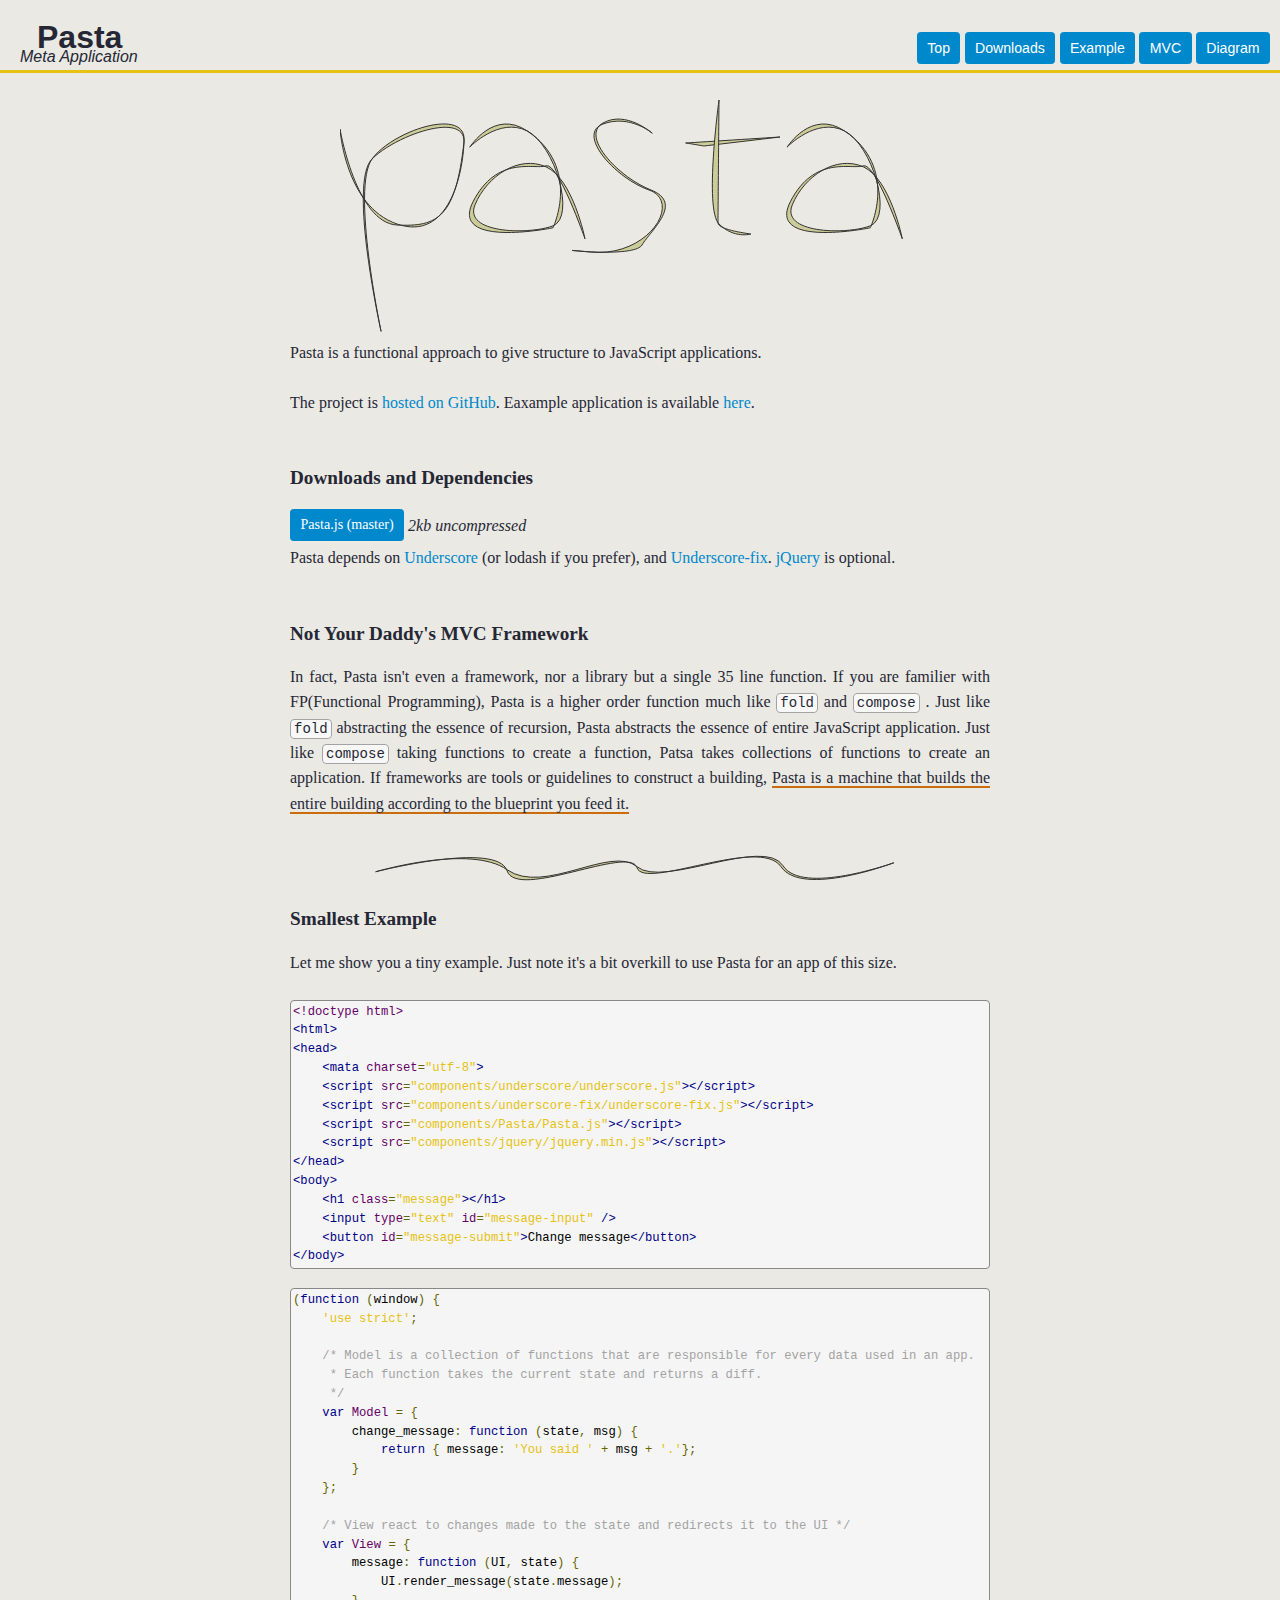
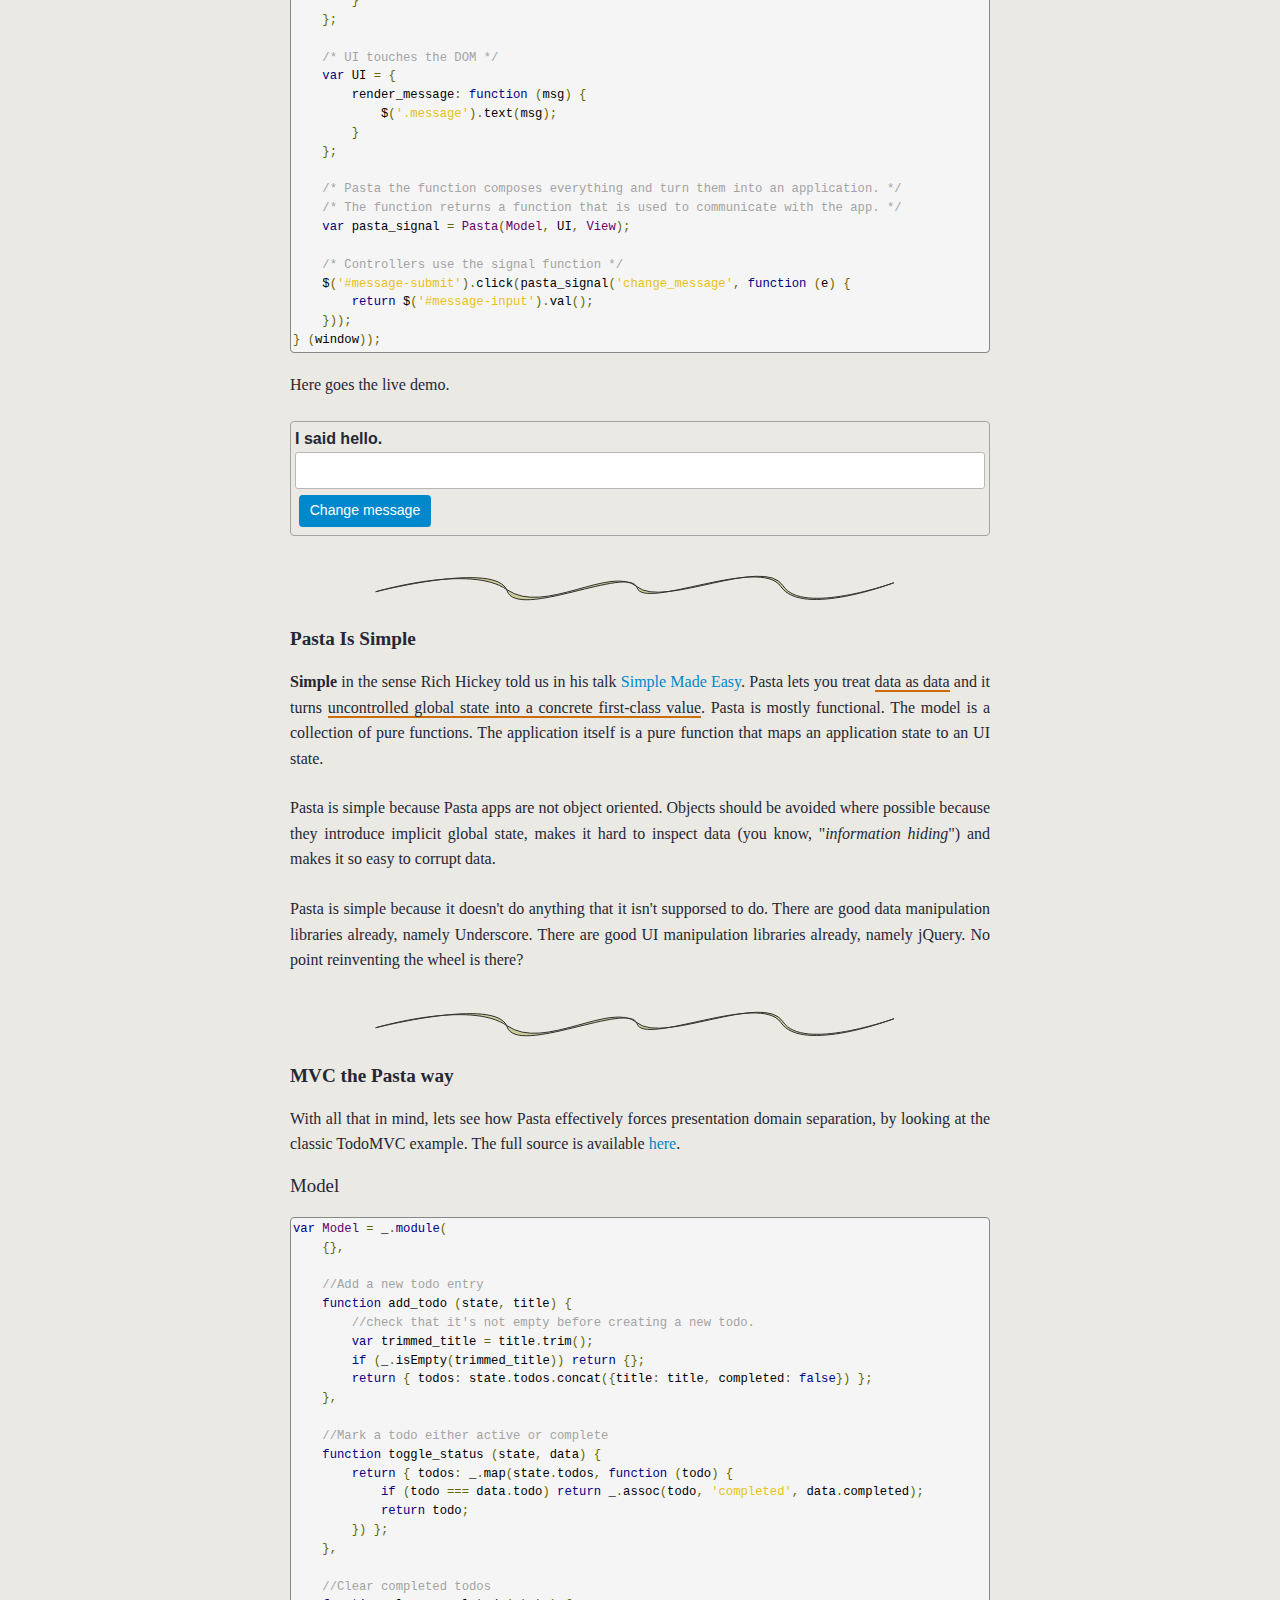
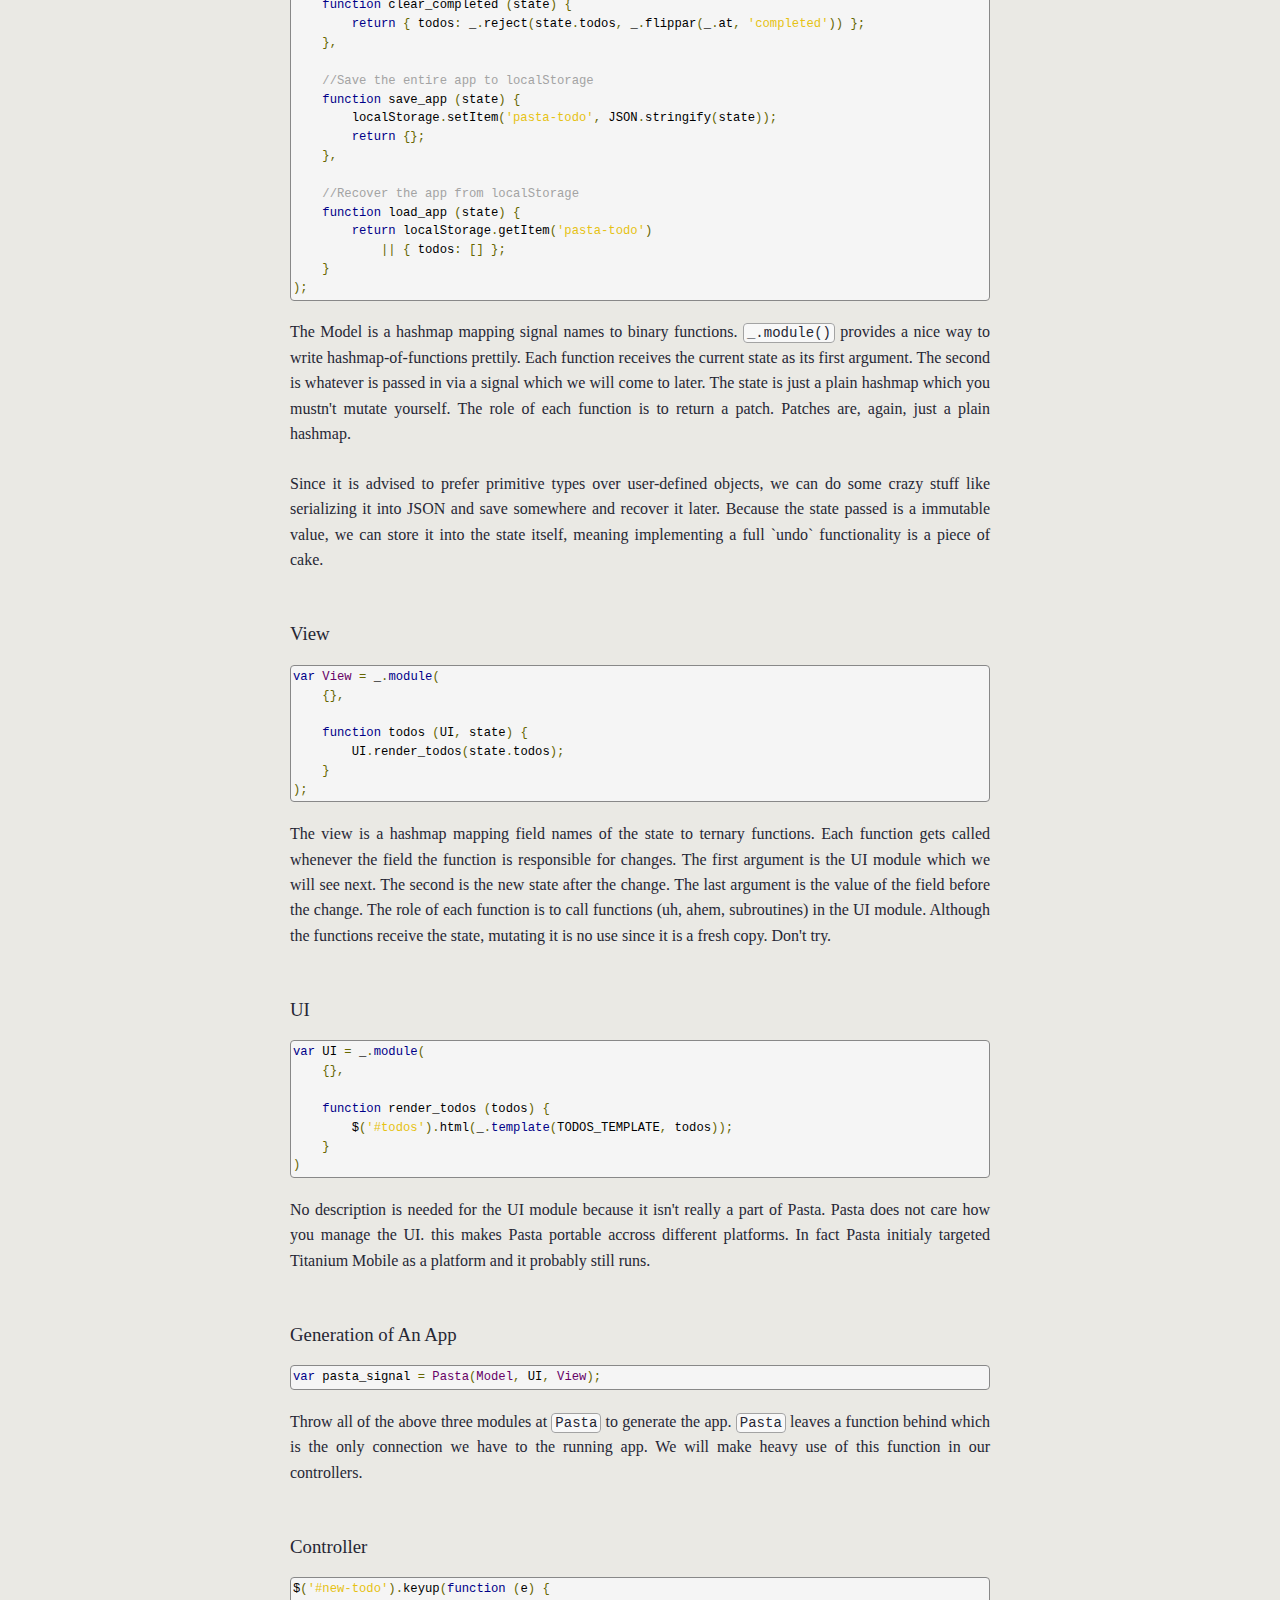
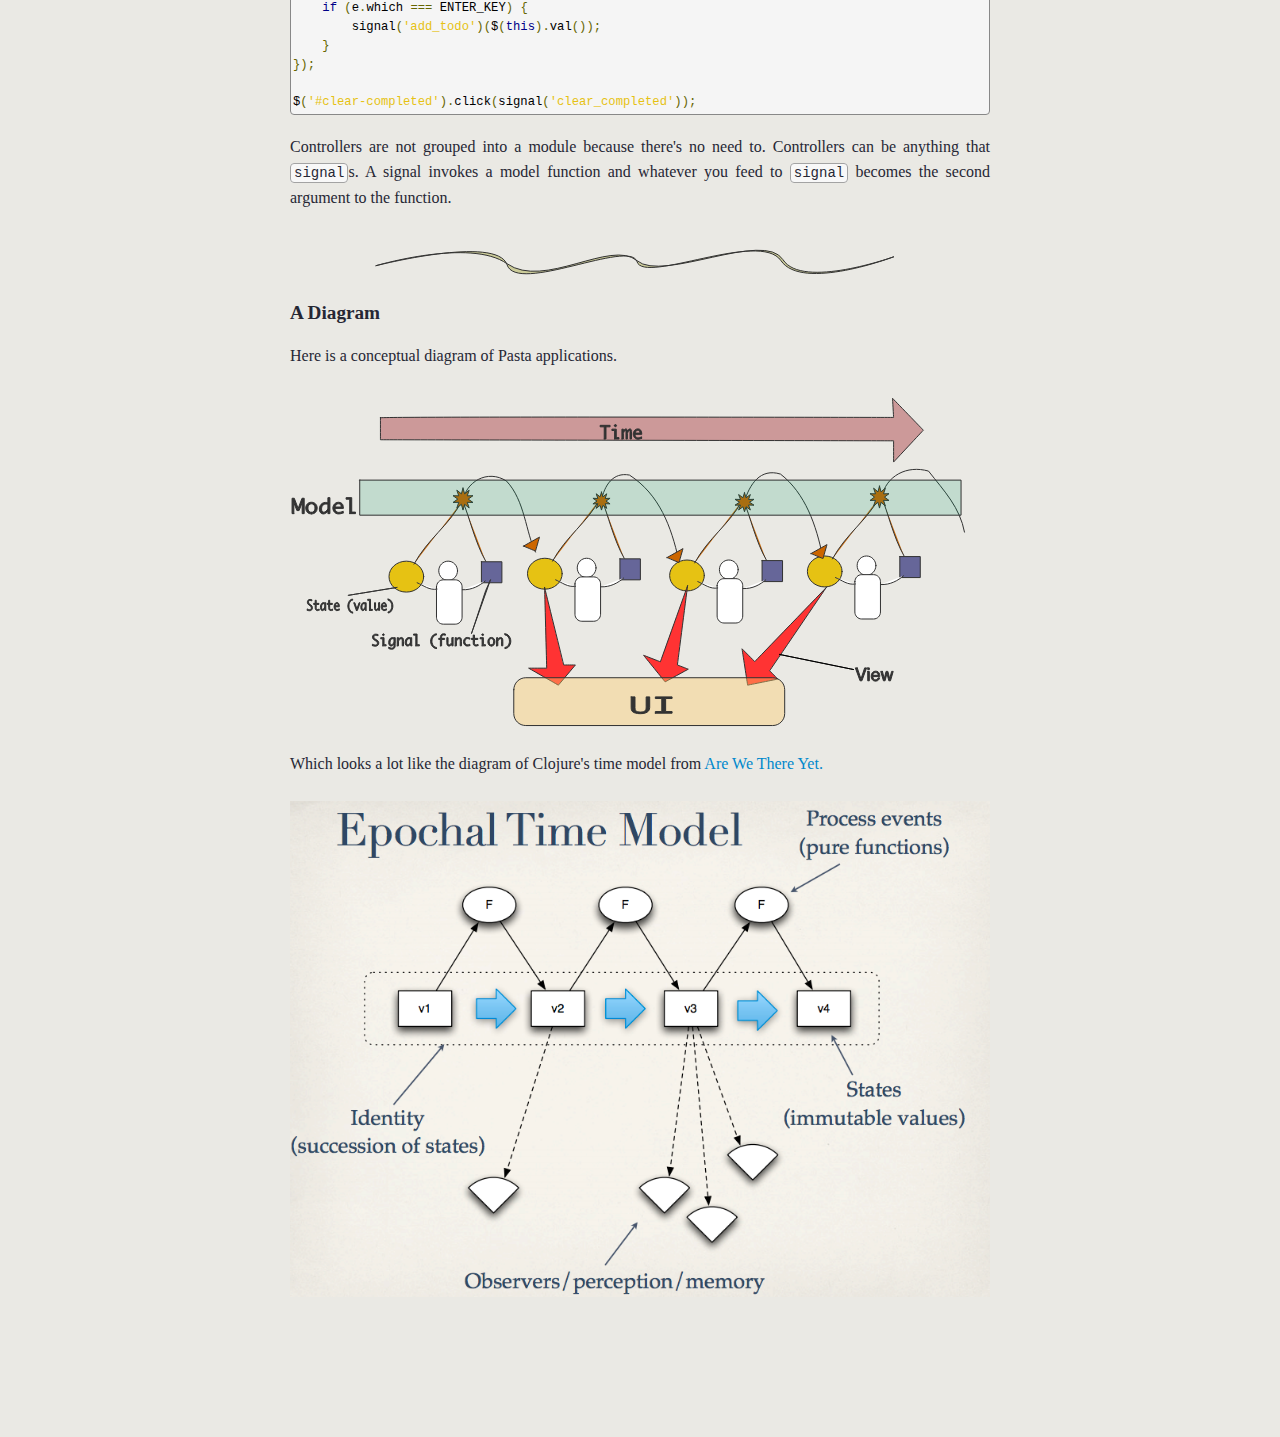
==== web/index.html @ 6f8d7f45 "link to Are We There Yet time model" ====
<!DOCTYPE html><html><head><meta charset="utf-8" /><title>Pasta</title><link href="components/kraken/kraken.css" rel="stylesheet" /><link href="components/google-code-prettify/prettify.css" rel="stylesheet" /><link href="css/style.css" rel="stylesheet" /><script src="components/jquery/jquery.min.js"></script><script src="components/google-code-prettify/prettify.js"></script><script src="components/underscore/underscore-min.js"></script><script src="components/underscore-fix/underscore-fix.js"></script><script src="components/Pasta/Pasta.js"></script></head><body onload="prettyPrint()"><header><h1>Pasta</h1><i>Meta Application</i><div id="menu"><a class="btn btn-blue page" href="#content">Top</a><a class="btn btn-blue page" href="#downloads">Downloads</a><a class="btn btn-blue page" href="#smallest-example">Example</a><a class="btn btn-blue page" href="#mvc">MVC</a><a class="btn btn-blue page" href="#diagram">Diagram</a></div></header><div id="content"><div><img class="center" src="images/logo.svg" /></div><section><p>Pasta is a functional approach to give structure to JavaScript applications.</p><p>The project is <a href="https://github.com/ympbyc/Pasta">hosted on GitHub</a>. Eaxample application is available <a href="http://ympbyc.github.io/Pasta/examples/todo-pasta/">here</a>.</p></section><section id="downloads"><h2>Downloads and Dependencies</h2><div><a class="btn btn-blue" href="https://raw.github.com/ympbyc/Pasta/master/Pasta.js">Pasta.js (master)</a><em> 2kb uncompressed</em><p>Pasta depends on <a href="http://underscorejs.org/">Underscore</a> (or lodash if you prefer), and <a href="https://github.com/ympbyc/underscore-fix">Underscore-fix</a>. <a href="http://jquery.com/">jQuery</a> is optional.</p></div></section><section id="not-your-daddy"><h2>Not Your Daddy's MVC Framework</h2><p>In fact, Pasta isn't even a framework, nor a library but a single 35 line function. If you are familier with FP(Functional Programming), Pasta is a higher order function much like <span class="code">fold</span> and <span class="code">compose</span> . Just like <span class="code">fold</span> abstracting the essence of recursion, Pasta abstracts the essence of entire JavaScript application. Just like <span class="code">compose</span> taking functions to create a function, Patsa takes collections of functions to create an application. If frameworks are tools or guidelines to construct a building, <span class="important">Pasta is a machine that builds the entire building according to the blueprint you feed it.</span></p></section><hr /><section id="smallest-example"><h2>Smallest Example</h2><p>Let me show you a tiny example. Just note it's a bit overkill to use Pasta for an app of this size.</p><pre class="prettyprint">
&lt;!doctype html&gt;
&lt;html&gt;
&lt;head&gt;
    &lt;mata charset=&quot;utf-8&quot;&gt;
    &lt;script src=&quot;components/underscore/underscore.js&quot;&gt;&lt;/script&gt;
    &lt;script src=&quot;components/underscore-fix/underscore-fix.js&quot;&gt;&lt;/script&gt;
    &lt;script src=&quot;components/Pasta/Pasta.js&quot;&gt;&lt;/script&gt;
    &lt;script src=&quot;components/jquery/jquery.min.js&quot;&gt;&lt;/script&gt;
&lt;/head&gt;
&lt;body&gt;
    &lt;h1 class=&quot;message&quot;&gt;&lt;/h1&gt;
    &lt;input type=&quot;text&quot; id=&quot;message-input&quot; /&gt;
    &lt;button id=&quot;message-submit&quot;&gt;Change message&lt;/button&gt;
&lt;/body&gt;
</pre><pre class="prettyprint" id="code-smallest">(function (window) {
    'use strict';

    /* Model is a collection of functions that are responsible for every data used in an app.
     * Each function takes the current state and returns a diff.
     */
    var Model = {
        change_message: function (state, msg) {
            return { message: 'You said ' + msg + '.'};
        }
    };

    /* View react to changes made to the state and redirects it to the UI */
    var View = {
        message: function (UI, state) {
            UI.render_message(state.message);
        }
    };

    /* UI touches the DOM */
    var UI = {
        render_message: function (msg) {
            $('.message').text(msg);
        }
    };

    /* Pasta the function composes everything and turn them into an application. */
    /* The function returns a function that is used to communicate with the app. */
    var pasta_signal = Pasta(Model, UI, View);

    /* Controllers use the signal function */
    $('#message-submit').click(pasta_signal('change_message', function (e) {
        return $('#message-input').val();
    }));
} (window));</pre><p>Here goes the live demo.</p><div class="demo" id="demo-smallest"><strong class="message">I said hello.</strong><input id="message-input" type="text" /><button class="btn btn-blue" id="message-submit">Change message</button><script>(function (window) {
    'use strict';

    /* Model is a collection of functions that are responsible for every data used in an app.
     * Each function takes the current state and returns a diff.
     */
    var Model = {
        change_message: function (state, msg) {
            return { message: 'You said ' + msg + '.'};
        }
    };

    /* View react to changes made to the state and redirects it to the UI */
    var View = {
        message: function (UI, state) {
            UI.render_message(state.message);
        }
    };

    /* UI touches the DOM */
    var UI = {
        render_message: function (msg) {
            $('.message').text(msg);
        }
    };

    /* Pasta the function composes everything and turn them into an application. */
    /* The function returns a function that is used to communicate with the app. */
    var pasta_signal = Pasta(Model, UI, View);

    /* Controllers use the signal function */
    $('#message-submit').click(pasta_signal('change_message', function (e) {
        return $('#message-input').val();
    }));
} (window));</script></div></section><hr /><section><h2>Pasta Is Simple</h2><p><strong>Simple</strong> in the sense Rich Hickey told us in his talk <a href="http://www.infoq.com/presentations/Simple-Made-Easy">Simple Made Easy</a>. Pasta lets you treat <span class="important">data as data</span> and it turns <span class="important">uncontrolled global state into a concrete first-class value</span>. Pasta is mostly functional. The model is a collection of pure functions. The application itself is a pure function that maps an application state to an UI state.</p><p>Pasta is simple because Pasta apps are not object oriented. Objects should be avoided where possible because they introduce implicit global state, makes it hard to inspect data (you know, "<i>information hiding</i>") and makes it so easy to corrupt data.</p><p>Pasta is simple because it doesn't do anything that it isn't supporsed to do. There are good data manipulation libraries already, namely Underscore. There are good UI manipulation libraries already, namely jQuery. No point reinventing the wheel is there?</p></section><hr /><section id="mvc"><h2>MVC the Pasta way</h2>With all that in mind, lets see how Pasta effectively forces presentation domain separation, by looking at the classic TodoMVC example. The full source is available <a href="https://github.com/ympbyc/Pasta/tree/master/examples/todo-pasta">here</a>.<section><h3>Model</h3><pre class="prettyprint">
var Model = _.module(
    {},

    //Add a new todo entry
    function add_todo (state, title) {
        //check that it's not empty before creating a new todo.
        var trimmed_title = title.trim();
        if (_.isEmpty(trimmed_title)) return {};
        return { todos: state.todos.concat({title: title, completed: false}) };
    },

    //Mark a todo either active or complete
    function toggle_status (state, data) {
        return { todos: _.map(state.todos, function (todo) {
            if (todo === data.todo) return _.assoc(todo, 'completed', data.completed);
            return todo;
        }) };
    },

    //Clear completed todos
    function clear_completed (state) {
        return { todos: _.reject(state.todos, _.flippar(_.at, 'completed')) };
    },

    //Save the entire app to localStorage
    function save_app (state) {
        localStorage.setItem('pasta-todo', JSON.stringify(state));
        return {};
    },

    //Recover the app from localStorage
    function load_app (state) {
        return localStorage.getItem('pasta-todo')
            || { todos: [] };
    }
);
</pre><p>The Model is a hashmap mapping signal names to binary functions. <span class="code">_.module()</span> provides a nice way to write hashmap-of-functions prettily. Each function receives the current state as its first argument. The second is whatever is passed in via a signal which we will come to later. The state is just a plain hashmap which you mustn't mutate yourself. The role of each function is to return a patch. Patches are, again, just a plain hashmap.</p><p>Since it is advised to prefer primitive types over user-defined objects, we can do some crazy stuff like serializing it into JSON and save somewhere and recover it later. Because the state passed is a immutable value, we can store it into the state itself, meaning implementing a full `undo` functionality is a piece of cake.</p></section><section><h3>View</h3><pre class="prettyprint">
var View = _.module(
    {},

    function todos (UI, state) {
        UI.render_todos(state.todos);
    }
);
</pre><p>The view is a hashmap mapping field names of the state to ternary functions. Each function gets called whenever the field the function is responsible for changes. The first argument is the UI module which we will see next. The second is the new state after the change. The last argument is the value of the field before the change. The role of each function is to call functions (uh, ahem, subroutines) in the UI module. Although the functions receive the state, mutating it is no use since it is a fresh copy. Don't try.</p></section><section><h3>UI</h3><pre class="prettyprint">
var UI = _.module(
    {},

    function render_todos (todos) {
        $('#todos').html(_.template(TODOS_TEMPLATE, todos));
    }
)
</pre><p>No description is needed for the UI module because it isn't really a part of Pasta. Pasta does not care how you manage the UI. this makes Pasta portable accross different platforms. In fact Pasta initialy targeted Titanium Mobile as a platform and it probably still runs.</p></section><section><h3>Generation of An App</h3><pre class="prettyprint">var pasta_signal = Pasta(Model, UI, View);</pre><p>Throw all of the above three modules at <span class="code">Pasta</span> to generate the app. <span class="code">Pasta</span> leaves a function behind which is the only connection we have to the running app. We will make heavy use of this function in our controllers.</p></section><section><h3>Controller</h3><pre class="prettyprint">
$('#new-todo').keyup(function (e) {
    if (e.which === ENTER_KEY) {
        signal('add_todo')($(this).val());
    }
});

$('#clear-completed').click(signal('clear_completed'));
</pre><p>Controllers are not grouped into a module because there's no need to. Controllers can be anything that <span class="code">signal</span>s. A signal invokes a model function and whatever you feed to <span class="code">signal</span> becomes the second argument to the function.</p></section></section><hr /><section id="diagram"><h2>A Diagram</h2><p>Here is a conceptual diagram of Pasta applications.</p><img src="images/pasta_diagram.svg" /><p>Which looks a lot like the diagram of Clojure's time model from <a href="http://www.infoq.com/presentations/Are-We-There-Yet-Rich-Hickey">Are We There Yet.</a></p><img src="images/arewethereyetTimeModel.png" /></section></div><script>
$('a.page').click(function (e) {
  e.preventDefault();
  $('html,body').animate({scrollTop: $($(this).attr('href')).offset().top - $('header').height()});
  return false;
});
</script></body></html><!--(ns web.index
  (require [hiccup.core :as h]
           [hiccup.util :as hu])
  (:gen-class))

(def code-smallest-html (hu/escape-html &quot;
&lt;!doctype html&gt;
&lt;html&gt;
&lt;head&gt;
    &lt;mata charset=\&quot;utf-8\&quot;&gt;
    &lt;script src=\&quot;components/underscore/underscore.js\&quot;&gt;&lt;/script&gt;
    &lt;script src=\&quot;components/underscore-fix/underscore-fix.js\&quot;&gt;&lt;/script&gt;
    &lt;script src=\&quot;components/Pasta/Pasta.js\&quot;&gt;&lt;/script&gt;
    &lt;script src=\&quot;components/jquery/jquery.min.js\&quot;&gt;&lt;/script&gt;
&lt;/head&gt;
&lt;body&gt;
    &lt;h1 class=\&quot;message\&quot;&gt;&lt;/h1&gt;
    &lt;input type=\&quot;text\&quot; id=\&quot;message-input\&quot; /&gt;
    &lt;button id=\&quot;message-submit\&quot;&gt;Change message&lt;/button&gt;
&lt;/body&gt;
&quot;))

(def code-smallest-js &quot;(function (window) {
    'use strict';

    /* Model is a collection of functions that are responsible for every data used in an app.
     * Each function takes the current state and returns a diff.
     */
    var Model = {
        change_message: function (state, msg) {
            return { message: 'You said ' + msg + '.'};
        }
    };

    /* View react to changes made to the state and redirects it to the UI */
    var View = {
        message: function (UI, state) {
            UI.render_message(state.message);
        }
    };

    /* UI touches the DOM */
    var UI = {
        render_message: function (msg) {
            $('.message').text(msg);
        }
    };

    /* Pasta the function composes everything and turn them into an application. */
    /* The function returns a function that is used to communicate with the app. */
    var pasta_signal = Pasta(Model, UI, View);

    /* Controllers use the signal function */
    $('#message-submit').click(pasta_signal('change_message', function (e) {
        return $('#message-input').val();
    }));
} (window));&quot;)

(def demo-smallest
  [:div#demo-smallest.demo
   [:strong.message &quot;I said hello.&quot;]
   [:input#message-input {:type &quot;text&quot;}]
   [:button#message-submit.btn.btn-blue &quot;Change message&quot;]
   [:script code-smallest-js]])

(def code-model-js &quot;
var Model = _.module(
    {},

    //Add a new todo entry
    function add_todo (state, title) {
        //check that it's not empty before creating a new todo.
        var trimmed_title = title.trim();
        if (_.isEmpty(trimmed_title)) return {};
        return { todos: state.todos.concat({title: title, completed: false}) };
    },

    //Mark a todo either active or complete
    function toggle_status (state, data) {
        return { todos: _.map(state.todos, function (todo) {
            if (todo === data.todo) return _.assoc(todo, 'completed', data.completed);
            return todo;
        }) };
    },

    //Clear completed todos
    function clear_completed (state) {
        return { todos: _.reject(state.todos, _.flippar(_.at, 'completed')) };
    },

    //Save the entire app to localStorage
    function save_app (state) {
        localStorage.setItem('pasta-todo', JSON.stringify(state));
        return {};
    },

    //Recover the app from localStorage
    function load_app (state) {
        return localStorage.getItem('pasta-todo')
            || { todos: [] };
    }
);
&quot;)

(def code-view-js &quot;
var View = _.module(
    {},

    function todos (UI, state) {
        UI.render_todos(state.todos);
    }
);
&quot;)

(def code-ui-js &quot;
var UI = _.module(
    {},

    function render_todos (todos) {
        $('#todos').html(_.template(TODOS_TEMPLATE, todos));
    }
)
&quot;)

(def code-controller-js &quot;
$('#new-todo').keyup(function (e) {
    if (e.which === ENTER_KEY) {
        signal('add_todo')($(this).val());
    }
});

$('#clear-completed').click(signal('clear_completed'));
&quot;)

(def diagram &quot;
                         &lt;span class=\&quot;yellow\&quot;&gt;--------&gt;&lt;/span&gt;
 User &lt;span class=\&quot;orange\&quot;&gt;&lt;--&gt;&lt;/span&gt; UI &lt;span class=\&quot;orange\&quot;&gt;--&gt;&lt;/span&gt; Signal &lt;span class=\&quot;orange\&quot;&gt;--------&gt;&lt;/span&gt; Model
           &lt;span class=\&quot;orange\&quot;&gt;^&lt;/span&gt;                       &lt;span class=\&quot;yellow\&quot;&gt;/&lt;/span&gt; &lt;span class=\&quot;orange\&quot;&gt;|&lt;/span&gt;
           &lt;span class=\&quot;orange\&quot;&gt;|&lt;/span&gt;                      &lt;span class=\&quot;yellow\&quot;&gt;/&lt;/span&gt;  &lt;span class=\&quot;orange\&quot;&gt;|&lt;/span&gt;
           &lt;span class=\&quot;orange\&quot;&gt;|&lt;/span&gt;   &lt;span class=\&quot;yellow\&quot;&gt;-----&lt;/span&gt;  State &lt;span class=\&quot;yellow\&quot;&gt;&lt;-----&lt;/span&gt;   &lt;span class=\&quot;orange\&quot;&gt;|&lt;/span&gt;
           &lt;span class=\&quot;orange\&quot;&gt;|&lt;/span&gt;  &lt;span class=\&quot;yellow\&quot;&gt;/&lt;/span&gt;                      &lt;span class=\&quot;orange\&quot;&gt;|&lt;/span&gt;
           &lt;span class=\&quot;orange\&quot;&gt;|&lt;/span&gt; &lt;span class=\&quot;yellow\&quot;&gt;v&lt;/span&gt;                       &lt;span class=\&quot;orange\&quot;&gt;|&lt;/span&gt;
          View &lt;span class=\&quot;orange\&quot;&gt;&lt;----------------------&lt;/span&gt;


Flow of control: &lt;span class=\&quot;orange\&quot;&gt;---------&gt;&lt;/span&gt;
Flow of data:    &lt;span class=\&quot;yellow\&quot;&gt;---------&gt;&lt;/span&gt;
&quot;)

(def diagram-2 &quot;
  User &lt;span class=\&quot;orange\&quot;&gt;&lt;--&gt;&lt;/span&gt; UI &lt;span class=\&quot;orange\&quot;&gt;--&gt;&lt;/span&gt; Controller
   &lt;span class=\&quot;orange\&quot;&gt;^^&lt;/span&gt;       &lt;span class=\&quot;orange\&quot;&gt;^&lt;/span&gt;          &lt;span class=\&quot;yellow\&quot;&gt;|&lt;/span&gt;&lt;span class=\&quot;orange\&quot;&gt;|&lt;/span&gt;        G
   &lt;span class=\&quot;orange\&quot;&gt;||&lt;/span&gt;       &lt;span class=\&quot;orange\&quot;&gt;|&lt;/span&gt;   &lt;span class=\&quot;yellow\&quot;&gt;&lt;----- v&lt;/span&gt;&lt;span class=\&quot;orange\&quot;&gt;v&lt;/span&gt;        l
   &lt;span class=\&quot;orange\&quot;&gt;||&lt;/span&gt;      View &lt;span class=\&quot;orange\&quot;&gt;&lt;-----&lt;/span&gt; Model     o S
   &lt;span class=\&quot;orange\&quot;&gt;||&lt;/span&gt;                            b t
   &lt;span class=\&quot;orange\&quot;&gt;|------&gt;&lt;/span&gt; UI &lt;span class=\&quot;orange\&quot;&gt;--&gt;&lt;/span&gt; Controller    a a
   &lt;span class=\&quot;orange\&quot;&gt;|&lt;/span&gt;        &lt;span class=\&quot;orange\&quot;&gt;^&lt;/span&gt;           &lt;span class=\&quot;yellow\&quot;&gt;|&lt;/span&gt;&lt;span class=\&quot;orange\&quot;&gt;|&lt;/span&gt;       l t
   &lt;span class=\&quot;orange\&quot;&gt;|&lt;/span&gt;        &lt;span class=\&quot;orange\&quot;&gt;|&lt;/span&gt;   &lt;span class=\&quot;yellow\&quot;&gt;&lt;-----  v&lt;/span&gt;&lt;span class=\&quot;orange\&quot;&gt;v&lt;/span&gt;         e
   &lt;span class=\&quot;orange\&quot;&gt;|&lt;/span&gt;       View &lt;span class=\&quot;orange\&quot;&gt;&lt;-----&lt;/span&gt; Model
   &lt;span class=\&quot;orange\&quot;&gt;|&lt;/span&gt;
  &lt;span class=\&quot;orange\&quot;&gt;...&lt;/span&gt;

Flow of control: &lt;span class=\&quot;orange\&quot;&gt;---------&gt;&lt;/span&gt;
Flow of data:    &lt;span class=\&quot;yellow\&quot;&gt;---------&gt;&lt;/span&gt;
&quot;)


(def menu
  [:div#menu
   [:a.btn.btn-blue.page {:href &quot;#content&quot;} &quot;Top&quot;]
   [:a.btn.btn-blue.page {:href &quot;#downloads&quot;} &quot;Downloads&quot;]
   [:a.btn.btn-blue.page {:href &quot;#smallest-example&quot;} &quot;Example&quot;]
   [:a.btn.btn-blue.page {:href &quot;#mvc&quot;} &quot;MVC&quot;]
   [:a.btn.btn-blue.page {:href &quot;#diagram&quot;} &quot;Diagram&quot;]])

(defn html-head []
  [:head
   [:meta {:charset &quot;utf-8&quot;}]
   [:title &quot;Pasta&quot;]
   [:link {:rel  &quot;stylesheet&quot;
           :href &quot;components/kraken/kraken.css&quot;}]
   [:link {:rel &quot;stylesheet&quot;
           :href &quot;components/google-code-prettify/prettify.css&quot;}]
   [:link {:rel  &quot;stylesheet&quot;
           :href &quot;css/style.css&quot;}]
   [:script {:src &quot;components/jquery/jquery.min.js&quot;}]
   [:script {:src &quot;components/google-code-prettify/prettify.js&quot;}]
   [:script {:src &quot;components/underscore/underscore-min.js&quot;}]
   [:script {:src &quot;components/underscore-fix/underscore-fix.js&quot;}]
   [:script {:src &quot;components/Pasta/Pasta.js&quot;}]])

(defn html-body []
  [:body {:onload &quot;prettyPrint()&quot;}
   [:header
    [:h1 &quot;Pasta&quot;]
    [:i &quot;Meta Application&quot;]
    menu]
   [:div#content
    [:div
     [:img.center {:src &quot;images/logo.svg&quot;}]]
    [:section
     [:p &quot;Pasta is a functional approach to give structure to JavaScript applications.&quot;]
     [:p &quot;The project is &quot; [:a {:href &quot;https://github.com/ympbyc/Pasta&quot;} &quot;hosted on GitHub&quot;] &quot;. Eaxample application is available &quot; [:a {:href &quot;http://ympbyc.github.io/Pasta/examples/todo-pasta/&quot;} &quot;here&quot;] &quot;.&quot;]]
    [:section#downloads
     [:h2 &quot;Downloads and Dependencies&quot;]
     [:div
      [:a.btn.btn-blue {:href &quot;https://raw.github.com/ympbyc/Pasta/master/Pasta.js&quot;} &quot;Pasta.js (master)&quot;] [:em &quot; 2kb uncompressed&quot;]
      [:p &quot;Pasta depends on &quot; [:a {:href &quot;http://underscorejs.org/&quot;} &quot;Underscore&quot;] &quot; (or lodash if you prefer), and &quot; [:a {:href &quot;https://github.com/ympbyc/underscore-fix&quot;} &quot;Underscore-fix&quot;] &quot;. &quot; [:a {:href &quot;http://jquery.com/&quot;} &quot;jQuery&quot;] &quot; is optional.&quot;]]]
    [:section#not-your-daddy
     [:h2 &quot;Not Your Daddy's MVC Framework&quot;]
     [:p &quot;In fact, Pasta isn't even a framework, nor a library but a single 35 line function. If you are familier with FP(Functional Programming), Pasta is a higher order function much like &quot; [:span.code &quot;fold&quot;] &quot; and &quot; [:span.code &quot;compose&quot;] &quot; . Just like &quot; [:span.code &quot;fold&quot;] &quot; abstracting the essence of recursion, Pasta abstracts the essence of entire JavaScript application. Just like &quot; [:span.code &quot;compose&quot;] &quot; taking functions to create a function, Patsa takes collections of functions to create an application. If frameworks are tools or guidelines to construct a building, &quot; [:span.important &quot;Pasta is a machine that builds the entire building according to the blueprint you feed it.&quot;]]]
    [:hr]
    [:section#smallest-example
     [:h2 &quot;Smallest Example&quot;]
     [:p &quot;Let me show you a tiny example. Just note it's a bit overkill to use Pasta for an app of this size.&quot;]
     [:pre.prettyprint
      code-smallest-html]
     [:pre#code-smallest.prettyprint
      code-smallest-js]
     [:p &quot;Here goes the live demo.&quot;]
     demo-smallest]
    [:hr]
    [:section
     [:h2 &quot;Pasta Is Simple&quot;]
     [:p [:strong &quot;Simple&quot;] &quot; in the sense Rich Hickey told us in his talk &quot; [:a {:href &quot;http://www.infoq.com/presentations/Simple-Made-Easy&quot;} &quot;Simple Made Easy&quot;] &quot;. Pasta lets you treat &quot; [:span.important &quot;data as data&quot;] &quot; and it turns &quot; [:span.important &quot;uncontrolled global state into a concrete first-class value&quot;] &quot;. Pasta is mostly functional. The model is a collection of pure functions. The application itself is a pure function that maps an application state to an UI state.&quot;]
     [:p &quot;Pasta is simple because Pasta apps are not object oriented. Objects should be avoided where possible because they introduce implicit global state, makes it hard to inspect data (you know, \&quot;&quot; [:i &quot;information hiding&quot;] &quot;\&quot;) and makes it so easy to corrupt data.&quot;]
     [:p &quot;Pasta is simple because it doesn't do anything that it isn't supporsed to do. There are good data manipulation libraries already, namely Underscore. There are good UI manipulation libraries already, namely jQuery. No point reinventing the wheel is there?&quot;]]
    [:hr]
    [:section#mvc
     [:h2 &quot;MVC the Pasta way&quot;]
     &quot;With all that in mind, lets see how Pasta effectively forces presentation domain separation, by looking at the classic TodoMVC example. The full source is available &quot; [:a {:href &quot;https://github.com/ympbyc/Pasta/tree/master/examples/todo-pasta&quot;} &quot;here&quot;] &quot;.&quot;
     [:section
      [:h3 &quot;Model&quot;]
      [:pre.prettyprint code-model-js]
      [:p &quot;The Model is a hashmap mapping signal names to binary functions. &quot; [:span.code &quot;_.module()&quot;] &quot; provides a nice way to write hashmap-of-functions prettily. Each function receives the current state as its first argument. The second is whatever is passed in via a signal which we will come to later. The state is just a plain hashmap which you mustn't mutate yourself. The role of each function is to return a patch. Patches are, again, just a plain hashmap.&quot;]
      [:p &quot;Since it is advised to prefer primitive types over user-defined objects, we can do some crazy stuff like serializing it into JSON and save somewhere and recover it later. Because the state passed is a immutable value, we can store it into the state itself, meaning implementing a full `undo` functionality is a piece of cake.&quot;]]
     [:section
      [:h3 &quot;View&quot;]
      [:pre.prettyprint code-view-js]
      [:p &quot;The view is a hashmap mapping field names of the state to ternary functions. Each function gets called whenever the field the function is responsible for changes. The first argument is the UI module which we will see next. The second is the new state after the change. The last argument is the value of the field before the change. The role of each function is to call functions (uh, ahem, subroutines) in the UI module. Although the functions receive the state, mutating it is no use since it is a fresh copy. Don't try.&quot;]]
     [:section
      [:h3 &quot;UI&quot;]
      [:pre.prettyprint code-ui-js]
      [:p &quot;No description is needed for the UI module because it isn't really a part of Pasta. Pasta does not care how you manage the UI. this makes Pasta portable accross different platforms. In fact Pasta initialy targeted Titanium Mobile as a platform and it probably still runs.&quot;]]
     [:section
      [:h3 &quot;Generation of An App&quot;]
      [:pre.prettyprint &quot;var pasta_signal = Pasta(Model, UI, View);&quot;]
      [:p &quot;Throw all of the above three modules at &quot; [:span.code &quot;Pasta&quot;] &quot; to generate the app. &quot; [:span.code &quot;Pasta&quot;] &quot; leaves a function behind which is the only connection we have to the running app. We will make heavy use of this function in our controllers.&quot;]]
     [:section
      [:h3 &quot;Controller&quot;]
      [:pre.prettyprint code-controller-js]
      [:p &quot;Controllers are not grouped into a module because there's no need to. Controllers can be anything that &quot; [:span.code &quot;signal&quot;] &quot;s. A signal invokes a model function and whatever you feed to &quot; [:span.code &quot;signal&quot;] &quot; becomes the second argument to the function.&quot;]]]
    [:hr]
    [:section#diagram
     [:h2 &quot;A Diagram&quot;]
     [:p &quot;Here is a conceptual diagram of Pasta applications.&quot;]
     [:img {:src &quot;images/pasta_diagram.svg&quot;}]
     [:p &quot;Which looks a lot like the diagram of Clojure's time model from &quot; [:a {:href &quot;http://www.infoq.com/presentations/Are-We-There-Yet-Rich-Hickey&quot;} &quot;Are We There Yet.&quot;]]
     [:img {:src &quot;images/arewethereyetTimeModel.png&quot;}]]]
   [:script &quot;
$('a.page').click(function (e) {
  e.preventDefault();
  $('html,body').animate({scrollTop: $($(this).attr('href')).offset().top - $('header').height()});
  return false;
});
&quot;]])

(defn main-html []
  (h/html
   [:html
    (html-head)
    (html-body)]))
-->
---- web/components/kraken/kraken.css ----
/*

    KRAKEN.CSS
    A lightweight front-end boilerplate by Chris Ferdinandi.
    http://gomakethings.com


    Licensed under WTFPL.
    http://www.wtfpl.net/


    COLORS
    Blue: #0088cc
    Dark Blue: #005580
    Dark Gray: #272727
    Meta Gray: #808080
    Lite Gray: #e5e5e5


    FONT STACKS
    Serif: Georgia, Times, serif
    Sans-Serif: "Helvetica Neue", Arial, sans-serif
    Add your own here...


    TYPOGRAPHIC SCALE
    4px, 5px, 8px, 10px, 11px, 14px, 15px, 17px (base), 20px, 23px, 26px, 30px, 34px, 51px, 68px, 85px, 102px
    

*/

/*  CSS RESET */
/*  Meyer's CSS Reset, Normalized.css, and custom code */

/*  Mobile Screen Resizing */
@-webkit-viewport { width: device-width; zoom: 1.0; }
   @-moz-viewport { width: device-width; zoom: 1.0; }
    @-ms-viewport { width: device-width; zoom: 1.0; }
     @-o-viewport { width: device-width; zoom: 1.0; }
        @viewport { width: device-width; zoom: 1.0; }

/*  Remove browser defaults */
html, body, div, span, applet, object, iframe, 
h1, h2, h3, h4, h5, h6, p, blockquote, pre, 
a, abbr, acronym, address, big, cite, code, 
del, dfn, em, img, ins, kbd, q, s, samp, 
small, strike, strong, sub, sup, tt, var, 
b, u, i, center, 
dl, dt, dd, ol, ul, li, 
button, fieldset, form, label, legend, 
table, caption, tbody, tfoot, thead, tr, th, td, 
article, aside, canvas, details, embed, 
figure, figcaption, footer, header, hgroup, 
menu, nav, output, ruby, section, summary, 
time, mark, audio, video { 
    margin: 0; 
    padding: 0; 
    border: 0; 
    font-family: "Helvetica Neue", Arial, sans-serif;
    font-size: 100%; 
    font: inherit; 
    vertical-align: baseline; 
}

/*  Set display type for HTML5 semantic elements */
article, aside, details, figcaption, figure, 
footer, header, hgroup, menu, nav, section { 
    display: block; 
}

/*  Force scrollbar display to prevent jumping on pages. 
 *  Fix text resize bug on mobile devices. */
html { 
    overflow-y: scroll; 
    -webkit-text-size-adjust: 100%; 
        -ms-text-size-adjust: 100%; 
} 

/*  Display audio, canvas, and video elements as inline block elements. */
audio, canvas, video { 
    display: inline-block; 
    *display: inline; 
    *zoom: 1; 
}

/*  Prevent modern browsers from displaying audio without controls. */
audio:not([controls]) { 
    display: none; 
}

/*  Prevent img and video elements from spilling 
 *  outside of the page on smaller screens. */
img, video { 
    max-width: 100%; 
    height: auto; 
}

/*  Prevent iframe, object, and embed elements from 
 *  spilling outside of the page on smaller screens. */
iframe, object, embed {
    max-width: 100%; 
}

/*  Prevents IE from making scaled images look like crap */
img { 
    -ms-interpolation-mode: bicubic; 
}

/*  Address outline inconsistency between Chrome and other browsers. */
a:focus,
button:focus { 
    outline: thin dotted;
    outline: .294117647em auto -webkit-focus-ring-color; 
    outline-offset: -.142857143em; 
}

/*  Improve readability when focused and also mouse hovered in all browsers. */
a:hover, a:active { 
    outline: 0; 
}





/*  THE GRID */
/*  Structure and layout */

/*  Mobile-first. Single-column layout by default
 *  Container sets the maximum page width. Adjust as needed. */
.container { 
    max-width: 80em;
    width: 88%;
    margin-left: auto; 
    margin-right: auto;
}


/*  Still mostly single-column.
 *  Grid-third, grid-half, and grid-img 
 *  provide sub-gridding on smaller screens.  */
@media (min-width: 30em) {

	.row {
        margin-left: -1.515151515152%;
        margin-right: -1.515151515152%;
	}

    [class^="grid-"], 
    [class*=" grid-"] {
        float: left;
        width:96.969696969697%;
        margin-left: 1.515151515152%;
        margin-right: 1.515151515152%;
    }

    .grid-third {
        width: 30.30303030303%;
    }

    .grid-half,
    .grid-img {
        width: 46.969696969697%;
    }

    .grid-two-thirds {
        width: 63.636363636364%;
    }

    /*  Reverses order of grid for content choreography */
    .grid-flip {
        float: right;
    }

}


/*  6-column grid  */
@media (min-width: 40em) {

    .grid-1 {
        width: 13.636363636364%;
    }

    .grid-2,
    .grid-third,
    .grid-img {
        width: 30.30303030303%;
    }

    .grid-3,
    .grid-half { 
        width: 46.969696969697%;
    }

    .grid-4,
    .grid-two-thirds { 
        width: 63.636363636364%;
    }

    .grid-5 { 
        width: 80.30303030303%;
    }

    .grid-6,
    .grid-full { 
        width: 96.969696969697%;
    }


    /*  Offets let you shift grid elements to the right 
     *  but stay aligned to the grid. */
    .offset-1 {
        margin-left: 18.181818181818%;
    }

    .offset-2 {
        margin-left: 34.848484848485%;
    }

    .offset-3 {
        margin-left: 51.515151515152%;
    }

    .offset-4 {
        margin-left: 68.181818181818%;
    }

    .offset-5 {
        margin-left: 84.848484848485%;
    }

}


/*  Additional gridding for grid-img on bigger screens.
 *  Adjust as needed. */
@media (min-width: 60em) {
    .grid-img {
        width: 13.636363636364%;
    }
}





/*  TYPOGRAPHY */
/*  Sets font styles for entire site. */

body { 
    font-family: "Helvetica Neue", Arial, sans-serif;
    font-size: 106.25%; 
    line-height: 1.470588235; 
    color: #272727; 
    background: #ffffff;
}

p { 
    margin-bottom: 1.529411765em; 
}

@media (min-width: 40em) {
    body {
        line-height: 1.588235294;
    }
}


/*  Sizes 
 *  For smaller and larger text */

.text-small { 
    font-size: .882352941em; 
    line-height: 1.533333333; 
}

.text-tall { 
    font-size: 1.166666667em; 
    line-height: 1.4;
}

@media (min-width: 40em) {
    .text-tall {
        font-size: 1.352941176em;
    }
}


/*  Colors 
 *  For alternate text colors */

.text-muted { 
    color: #808080; 
}


/*  Links 
 *  Hyperlink styling */

a { 
    color: #0088cc;
    text-decoration: none;
}

a:hover { 
    color: #005580; 
    text-decoration: underline; 
}

a img { 
    border: none; 
    background: none; 
} 

/*  Prevents border/background on linked image hover.
 *  Adds slight opacity. */
a:hover img { 
    border: none; 
    background: none; 
    opacity:0.8; 
    filter:alpha(opacity=80); 
}


/*  Lists 
 *  Styling for lists */

ul, ol { 
    margin-bottom: 1.529411765em; 
    margin-left: 2em;
}

ul ul, ul ol, ol ol, ol ul { 
    margin-bottom: 0; 
}

ul { 
    list-style: disc; 
}

ol { 
    list-style: decimal; 
}

/*  Removes list styling.
 *  For semantic reasons, should only 
 *  be used on unordered lists. */
.list-unstyled { 
    margin-left: 0; 
    list-style: none; 
}


/*  Headings
 *  h1 through h6 styling
 *  Heading class lets you use one heading type for semantics
 *  but style it as another heading type. */

h1, h2, h3, h4, h5, h6 { 
    line-height: 1.2; 
    font-weight: normal;
    margin-bottom: 1em; 
    padding-top: 1em;
}

h1, .h1 { 
    font-size: 1.529411765em; 
    padding-top: .5em;
}

h2, .h2 { 
    font-size: 1.352941176em; 
}

h3, .h3 { 
    font-size: 1.176470588em; 
}

h4, h5, h6,
.h4, .h5, .h6 { 
    font-size: .882352941em; 
    font-style: italic; 
}

h4, .h4 { 
    text-transform: uppercase; 
}

@media (min-width: 40em) {
    h1, .h1 {
        font-size: 1.764705882em;
    }
}


/*  Lines, Quotes and Emphasis */

/*  Lines */
hr { 
    margin: 2em auto; 
    border: 0; 
    border-top: .071428571em solid #e5e5e5; 
    border-bottom: .071428571em solid #ffffff; 
}

/*  Bold */
strong { 
    font-weight: bold; 
}

/*  Italics */
em { 
    font-style: italic; 
}

/*  Subscript & Superscript */
sub, sup { 
    position: relative; 
    font-size: 85%; 
    font-weight: bold;
    line-height: 0; 
    vertical-align: baseline; 
    margin-left: .3em;
}

sup { 
    top: -0.5em; 
}

sub { 
    bottom: -0.25em; 
}

/*  Highlighting colors */
::selection { 
    color: #ffffff; 
    background: #0088cc; 
}

::-moz-selection { 
    color: #ffffff; 
    background: #0088cc; 
}

/*  Blockquotes */
blockquote { 
    border-left: .235294118em solid #e5e5e5; 
    margin-bottom:1.529411765em; 
    padding-left: 1.529411765em;
    padding-right: 1.529411765em;
}

blockquote, q {
	quotes: none;
}

blockquote:before, blockquote:after, 
q:before, q:after { 
    content: ''; 
    content: none; 
}





/*  CODE */
/*  Styling for code and preformatted text */

code, pre { 
    font-family: Menlo, Monaco, "Courier New", monospace; 
    font-size: .764705882em;
    border-radius: .176470588em;
}

code { 
    color: #d14;
    background-color: #f7f7f9;
    padding: .235294118em;
    border: .085em solid #e1e1e8;
}

pre { 
    display: block; 
    margin-bottom: 1.529411765em;
    line-height: 1.538461538em;
    background-color: #f5f5f5;
    padding: .5em;
    border: .085em solid #ccc; 
    border-radius: .235294118em; 
    white-space: pre; 
    white-space: pre-wrap; 
    word-break: break-all; 
}

pre code { 
    padding: 0; 
    color: inherit; 
    background-color: transparent; 
    border: 0; 
}





/*  BUTTONS */
/*  Styling for CSS3 buttons */

.btn {
    display: inline-block;
    font-size: .882352941em;
    padding: .4em .666666667em;
    line-height: 1.333333333;
    font-weight: normal;
    background-color: #808080;
    border: .071428571em solid #808080;
    border-radius: .235294118em;
    margin-left: .3em;
    margin-bottom: .3em;
}

.btn, 
.btn:hover, 
a .btn:hover {
    color: #ffffff;
}

.btn:hover, 
a .btn:hover {
    background-color: #595959;
    border-color: #595959;
    text-decoration: none;
}

.btn-blue {
    background-color: #0088cc;
    border-color: #0088cc;
}

.btn-blue:hover, 
a .btn-blue:hover {
    background-color: #005580;
    border-color: #005580; 
}

.btn:active {
    -webkit-box-shadow: inset 0 .142857143em .235294118em rgba(0, 0, 0, 0.15), 0 .071428571em .142857143em rgba(0, 0, 0, 0.05);
            box-shadow: inset 0 .142857143em .235294118em rgba(0, 0, 0, 0.15), 0 .071428571em .142857143em rgba(0, 0, 0, 0.05);
    outline: 0; 
}

.btn-large {
    padding: .588235294em .882352941em;
    font-size: 1em;
    line-height: normal;
    border-radius: .294117647em;
}

.btn-block,
input[type="submit"].btn-block,
input[type="reset"].btn-block,
input[type="button"].btn-block {
    display: block;
    width: 100%;
    margin-left: 0;
    padding-right: 0;
    padding-left: 0;
    -webkit-box-sizing: border-box;
       -moz-box-sizing: border-box;
            box-sizing: border-box; 
}

.btn-block + .btn-block {
    margin-top: .333333333em; 
}

button, .btn {
    cursor: pointer;
    text-align: center;
    vertical-align: middle;
    -webkit-appearance: none; 
}

.btn:first-child, input.btn {
    margin-left: 0; 
}





/*  FORMS */
/*  Styling for form elements */

form, fieldset { 
    margin-bottom: 1.529411765em;
}

legend, label { 
    display: block;
    font-weight: normal;
    padding: 0; 
    margin-bottom: .294117647em; 
}

input, textarea, select {
    display: block;
    width: 100%;
    font: inherit;
    line-height: 1.470588235;
    color: #555555;
    vertical-align: middle; 
    margin-bottom: 1.176470588em; 
    padding: .294117647em; 
    border: .071428571em solid #b8b8b8; 
    border-radius: .176470588em;
    -webkit-box-sizing: border-box;
       -moz-box-sizing: border-box;
            box-sizing: border-box;
}

form button, form .btn {
    margin-bottom: 1.176470588em;
}

textarea { 
    height: 12em; 
}

input[type="image"], 
input[type="checkbox"], 
input[type="radio"] {
    display: inline-block;
    width: auto; 
    height: auto; 
    padding: 0; 
    margin-bottom: .294117647em; 
    cursor: pointer; 
}

input:focus, 
textarea:focus { 
    border-color: rgba(82, 168, 236, 0.8); 
    -webkit-box-shadow: inset 0 .071428571em .071428571em rgba(0, 0, 0, 0.075), 0 0 .470588235em rgba(82, 168, 236, 0.6);
            box-shadow: inset 0 .071428571em .071428571em rgba(0, 0, 0, 0.075), 0 0 .470588235em rgba(82, 168, 236, 0.6);
    outline: 0; 
    outline: thin dotted \9; 
}

input[type="file"]:focus, 
input[type="checkbox"]:focus, 
select:focus { 
    outline: thin dotted; 
    outline: .294117647em auto -webkit-focus-ring-color; 
    outline-offset: -.117647059em; 
}


/*  Inline Inputs */
.input-inline {
    display: inline;
    width: auto;
}


/*  Condensed Inputs */
.input-condensed {
    line-height: 1;
    padding: .117647059em;
}


@media (min-width: 40em) {
    input, textarea, select {
        line-height: 1.588235294;
    }
}





/*  ICONS */
/*  A placeholder for icon fonts.
 *  Learn more at http://gomakethings.com/icon-fonts/ */

/*  @font-face code. Change font names and URLs as need.
 *  Commented Out.
@font-face { 
    font-family: 'icomoon'; 
    src: url('fonts/icomoon.eot'); 
    src: url('fonts/icomoon.eot?#iefix') format('embedded-opentype'), 
         url('fonts/icomoon.woff') format('woff'), 
         url('fonts/icomoon.ttf') format('truetype'), 
         url('fonts/icomoon.svg#IcoMoon') format('svg'); 
    font-weight: normal; 
    font-style: normal; 
}

[class^="icon-"]:before, 
[class*=" icon-"]:before { 
    font-family: 'icomoon'; 
    font-style: normal; 
    speak: none; 
    font-weight: normal; 
    -webkit-font-smoothing: antialiased; 
    font-smoothing: antialiased; 
    text-rendering: optimizeLegibility; 
}
*/





/*  ADD-ONS PLACEHOLDER */
/*  A placeholder for add-on styling.
 *  Expand the functionality of Kraken.
 *  http://cferdinandi.github.io/kraken/addons.html */





/*  ALIGNMENT, SPACING & VISIBILITY */

/*  Text alignment */

.text-center { 
    text-align: center; 
}

.text-right { 
    text-align: right; 
}

.text-left { 
    text-align: left; 
}


/*  Floats */

.float-left {
    float: left;
}

.float-center {
    float: none;
    margin-left: auto;
    margin-right: auto;
}

.float-right {
    float: right;
}


/*  Spacing */

.no-space { 
    margin: 0; 
    padding: 0; 
}

.no-space-bottom { 
    margin-bottom: 0; 
    padding-bottom: 0; 
}

.no-space-top { 
    margin-top: 0; 
    padding-top: 0; 
}

.space-bottom { 
    margin-bottom: 2em; 
}

.space-bottom-small { 
    margin-bottom: .470588235em; 
    padding-bottom: 0; 
}

.space-top { 
    padding-top: .82352941234em; 
}


/*  Screen Reader Text */

.screen-reader { 
    position: absolute; 
    top: -9999em; 
    left:-9999em; 
}


/*  Clearfix */

.group:before, .group:after, 
.container:before, .container:after, 
.row:before, .row:after { 
    display: table; 
    content: ""; 
    *zoom: 1; 
}

.group:after, 
.container:after, 
.row:after { 
    clear: both; 
}





/*  PRINT STYLES */
/*  Styling for printed content. 
 *  Adapted from HTML5BP.
 *  http://html5boilerplate.com/ */

@media print {

    /*  Universal selector.
     *  Reset all content to transparent background,
     *  black color, and remove box and text shadows. */
    * {
        background: transparent !important;
        color: #000 !important;
        box-shadow: none !important;
        text-shadow: none !important;
    }

    /*  Specifies page margin */
    @page {
        margin: 0.5cm;
    }

    /*  Underline all links */
    a, a:visited {
        text-decoration: underline;
    }

    /*  Show URL after links */
    a[href]:after {
        content: " (" attr(href) ")";
    }

    /*  Don't show URL for internal links */
    a[href^="#"]:after {
        content: "";
    }

    /*  Specifies the minimum number of lines to print at the top and bottom of a page. */
    p, h1, h2, h3 {
        orphans: 3;
        widows: 3;
    }

    /*  Avoid inserting a page break after headers */
    h1, h2, h3 {
        page-break-after: avoid;
    }

    /*  Change border color on blockquotes and preformatted text.
     *  Avoid page breaks inside the content */
    pre, blockquote {
        border-color: #999;
        page-break-inside: avoid;
    }

    /*  Displayed as a table header row group */
    thead {
        display: table-header-group;
    }

    /*  Avoid inserting a page break inside table rows and images */
    tr, img {
        page-break-inside: avoid;
    }
    
}
---- web/components/google-code-prettify/prettify.css ----
.pln{color:#000}@media screen{.str{color:#080}.kwd{color:#008}.com{color:#800}.typ{color:#606}.lit{color:#066}.pun,.opn,.clo{color:#660}.tag{color:#008}.atn{color:#606}.atv{color:#080}.dec,.var{color:#606}.fun{color:red}}@media print,projection{.str{color:#060}.kwd{color:#006;font-weight:bold}.com{color:#600;font-style:italic}.typ{color:#404;font-weight:bold}.lit{color:#044}.pun,.opn,.clo{color:#440}.tag{color:#006;font-weight:bold}.atn{color:#404}.atv{color:#060}}pre.prettyprint{padding:2px;border:1px solid #888}ol.linenums{margin-top:0;margin-bottom:0}li.L0,li.L1,li.L2,li.L3,li.L5,li.L6,li.L7,li.L8{list-style-type:none}li.L1,li.L3,li.L5,li.L7,li.L9{background:#eee}
---- web/css/style.css ----
body {
    background-color: #eae9e4;
    font-size: 16px;
    color: #262734;
}

header h1{
    margin: 2px 2px -12px 17px;
    font-weight: bold;
    font-size: 2em;
}

header {
    position: fixed;
    top: 0;
    left: 0;
    width: 100%;
    padding-left: 20px;
    color: #262734;
    border-bottom: 3px solid #e6c213;
    font-size: 16px;
    background-color: inherit;
}

section {
    margin-bottom: 2em;
    text-align: justify;
   /* text-justify: distribute; */
}

hr {
    border: none;
    background-image: url("../images/hr.svg");
    width: 540px;
    height: 40px;
    margin: 0 auto;
}

#content h1 {
    font-family: "Helvetica Neue", Arial, sans-serif;
    font-weight: bold;
}

h2 {
    font-size: 1.2em;
    font-weight: bold;
}

pre {
  border-radius: 4px;
}

input {
    margin-bottom: 6px;
}

i {
    font-style: italic;
}

.code {
    border: 1px solid #a3a3a3;
    border-radius: 4px;
    background-color: #f8f8f8;
    padding: 1px 3px;
    font-size: 14px;
    font-family: monospace;
}

.important {
    border-bottom: 2px solid #CC6D0D;
}

.tough {
    font-size: 1em;
    font-weight: bold;
}

.demo {
    border: 1px solid #a3a3a3;
    border-radius: 4px;
    padding: 4px;
    font-family: sans-serif;
}

.yellow {
    color: #e6c213;
}

.orange {
    color: #CC6D0D;
}


.center {
    display: block;
    margin: 0 auto;
}

#menu {
    position:absolute;
    right: 30px;
    top: 48px;
    margin-top: -1em;
}

#content {
    margin: 80px auto;
    padding: 20px 80px 20px;
    max-width: 700px;
    font-family: serif;
}


/* Google code prettifier */

.prettyprint .com {
    color: #a3a3a3;
}

.prettyprint .atv,
.prettyprint .str {
    color:  #e6c213;
}
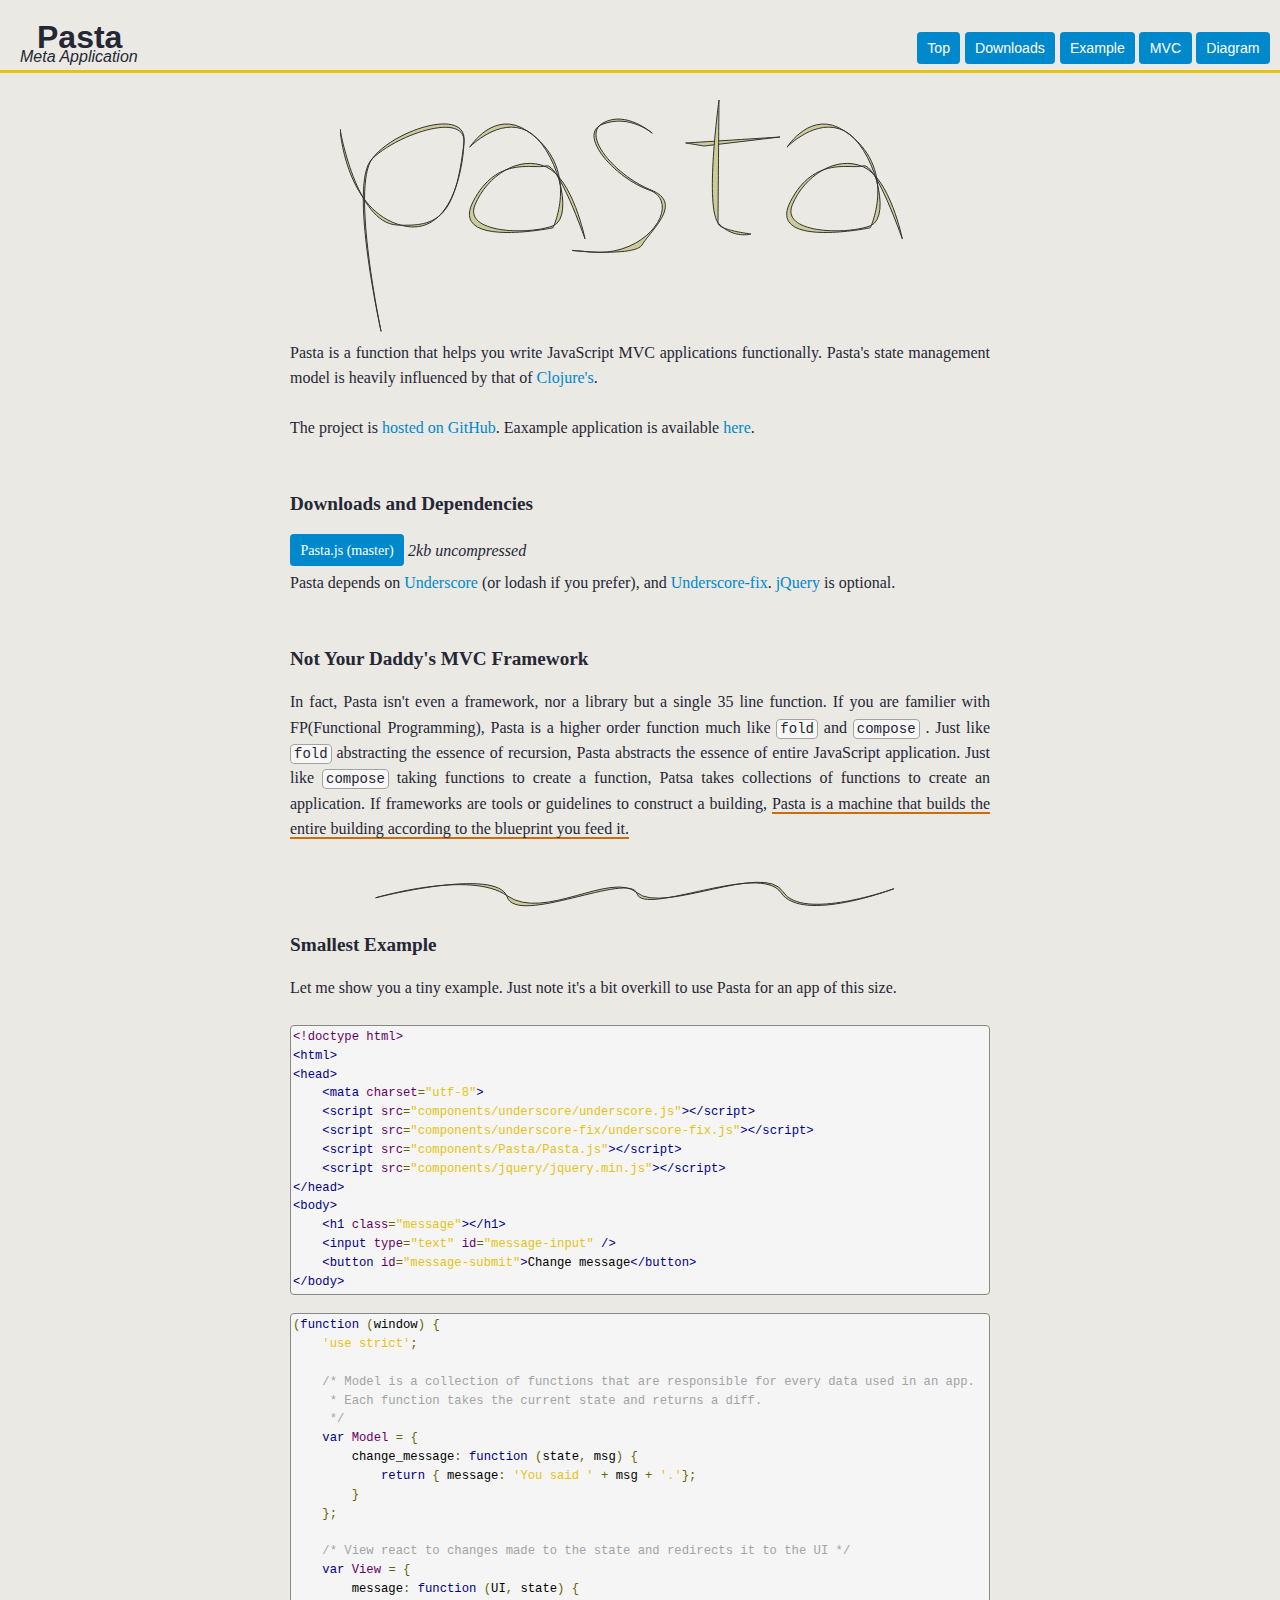
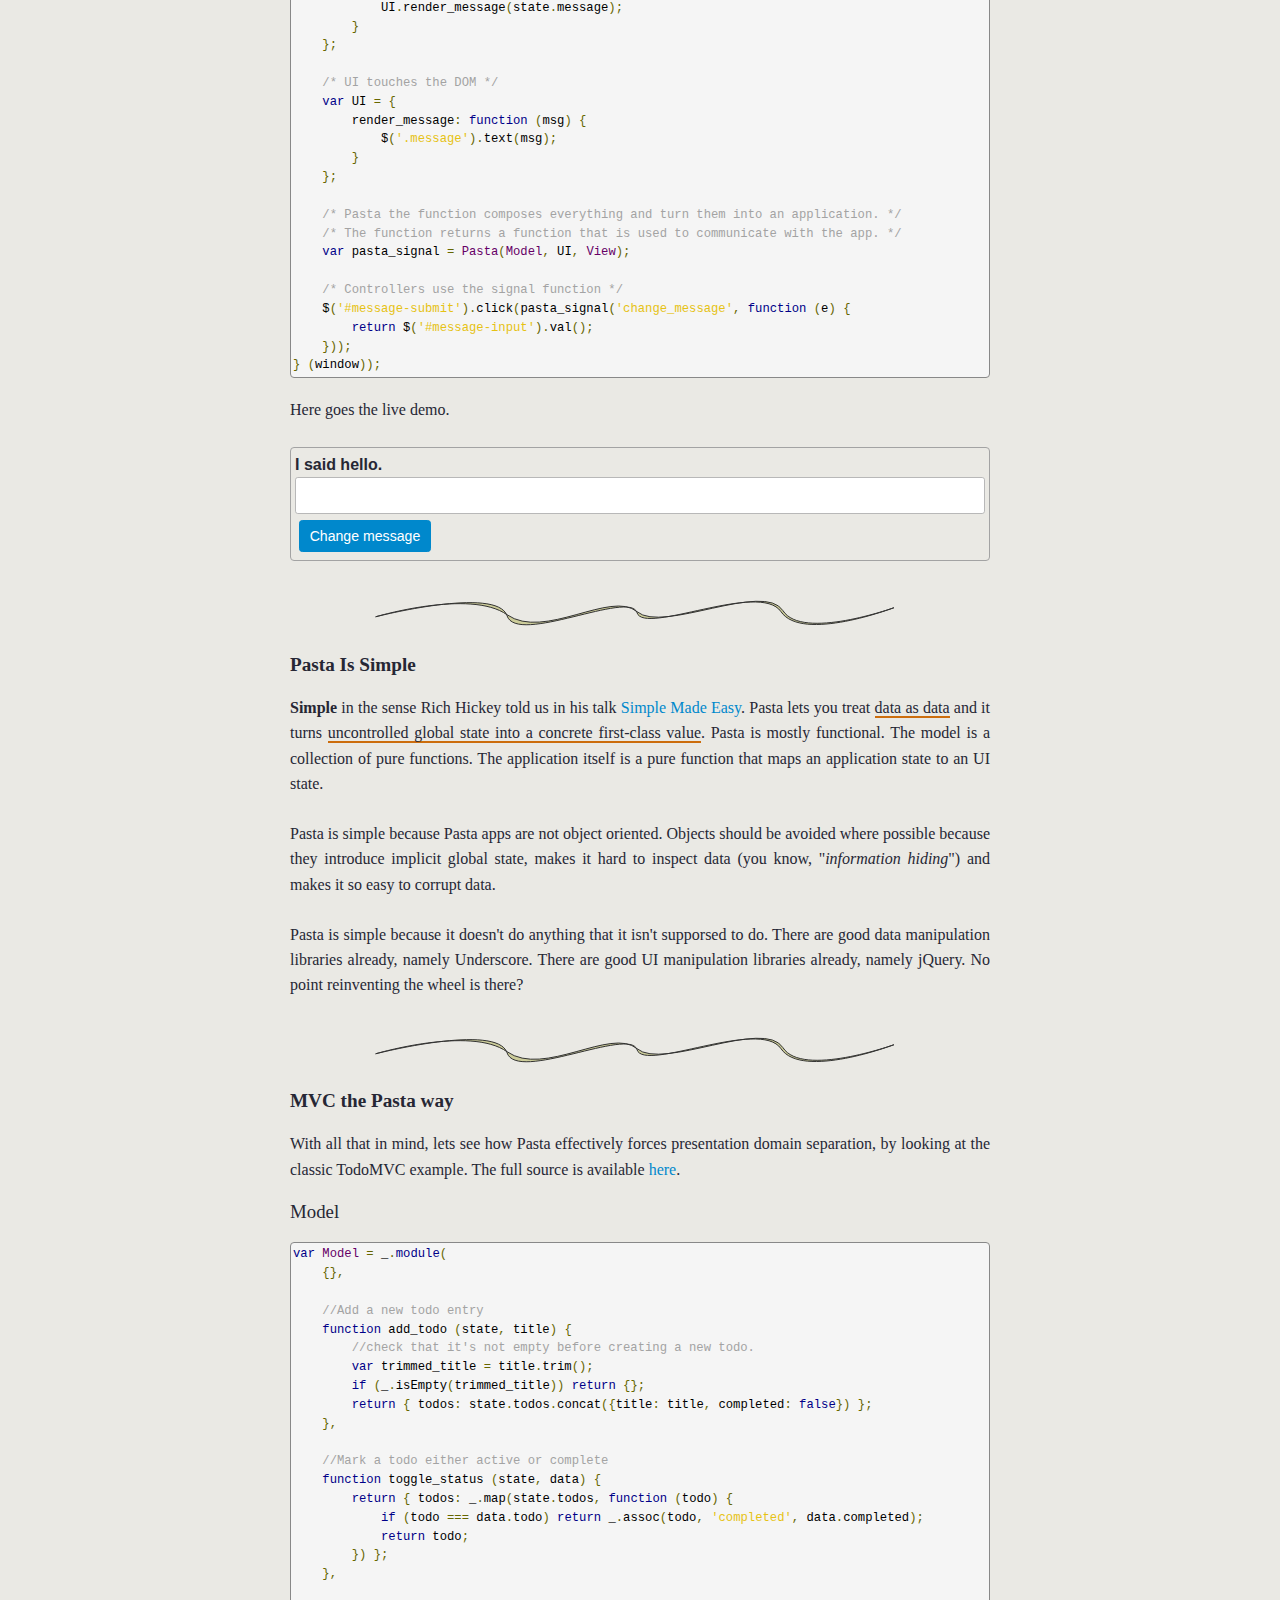
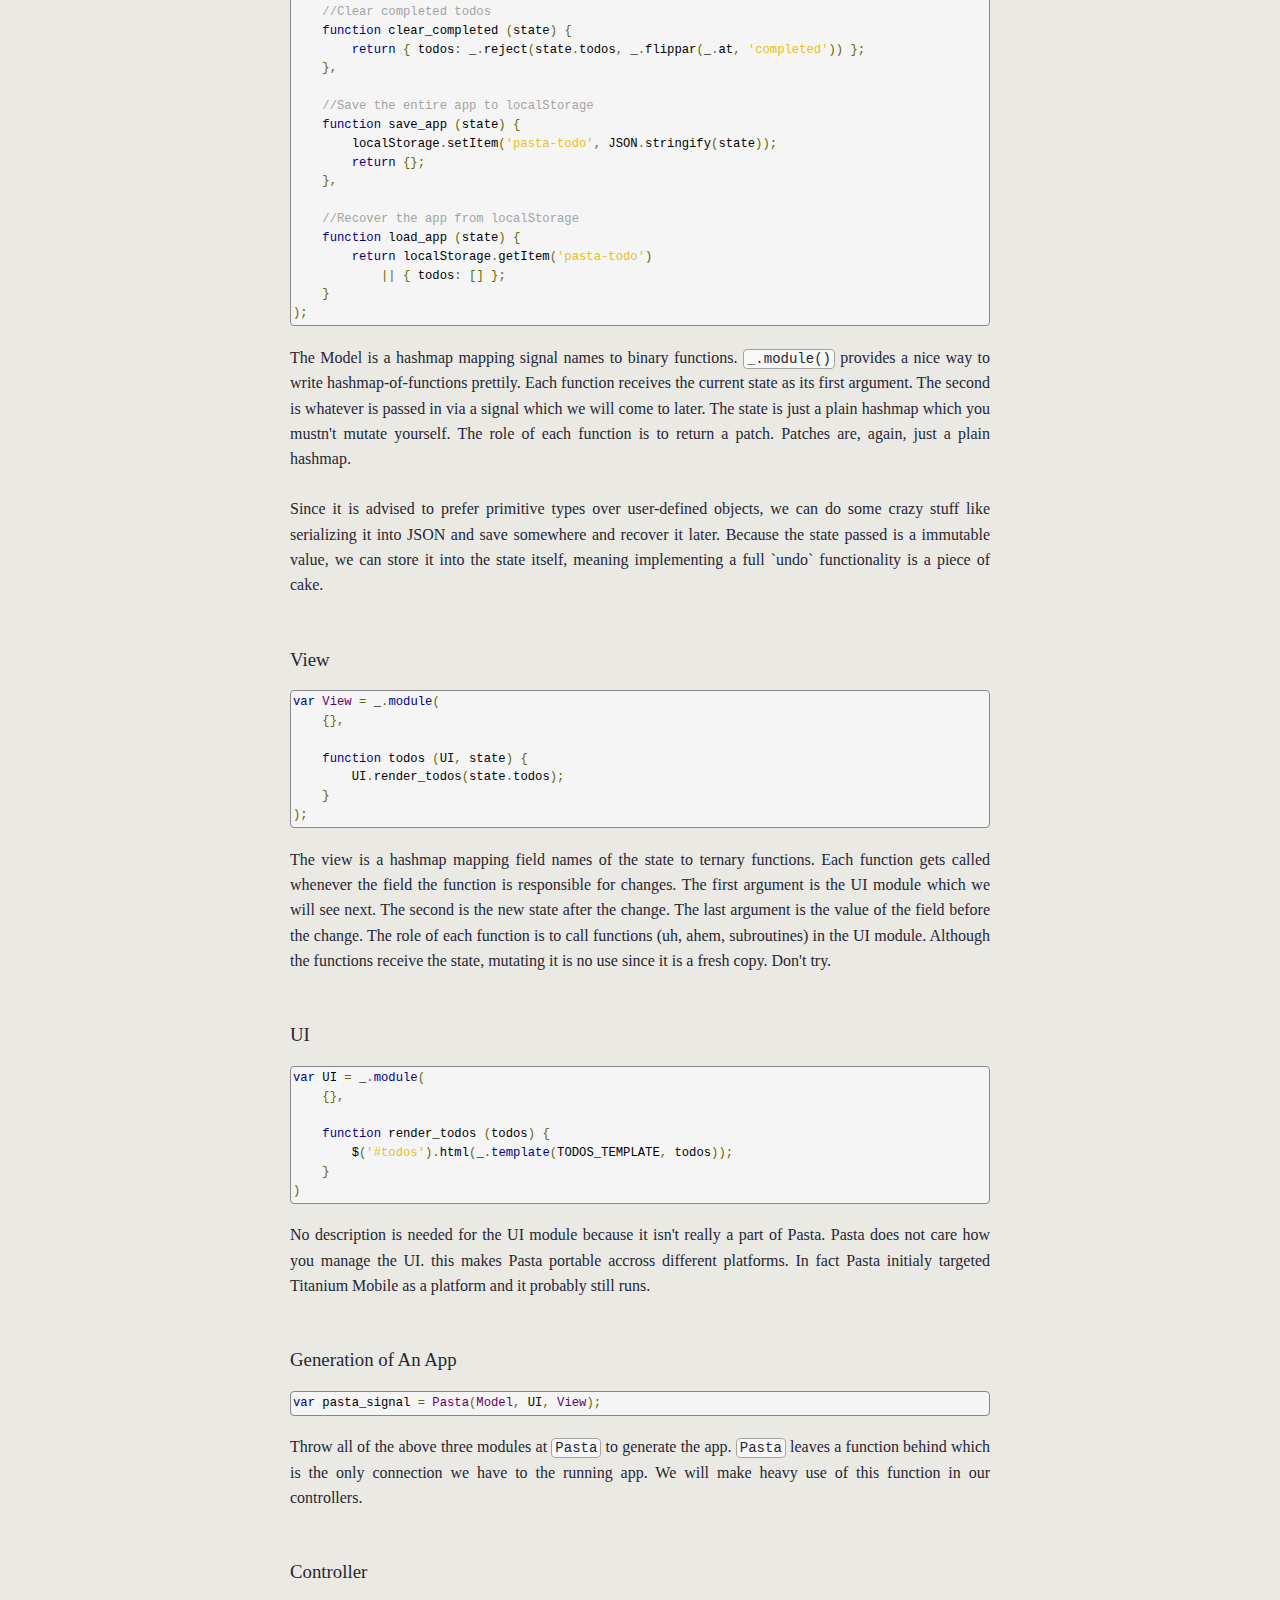
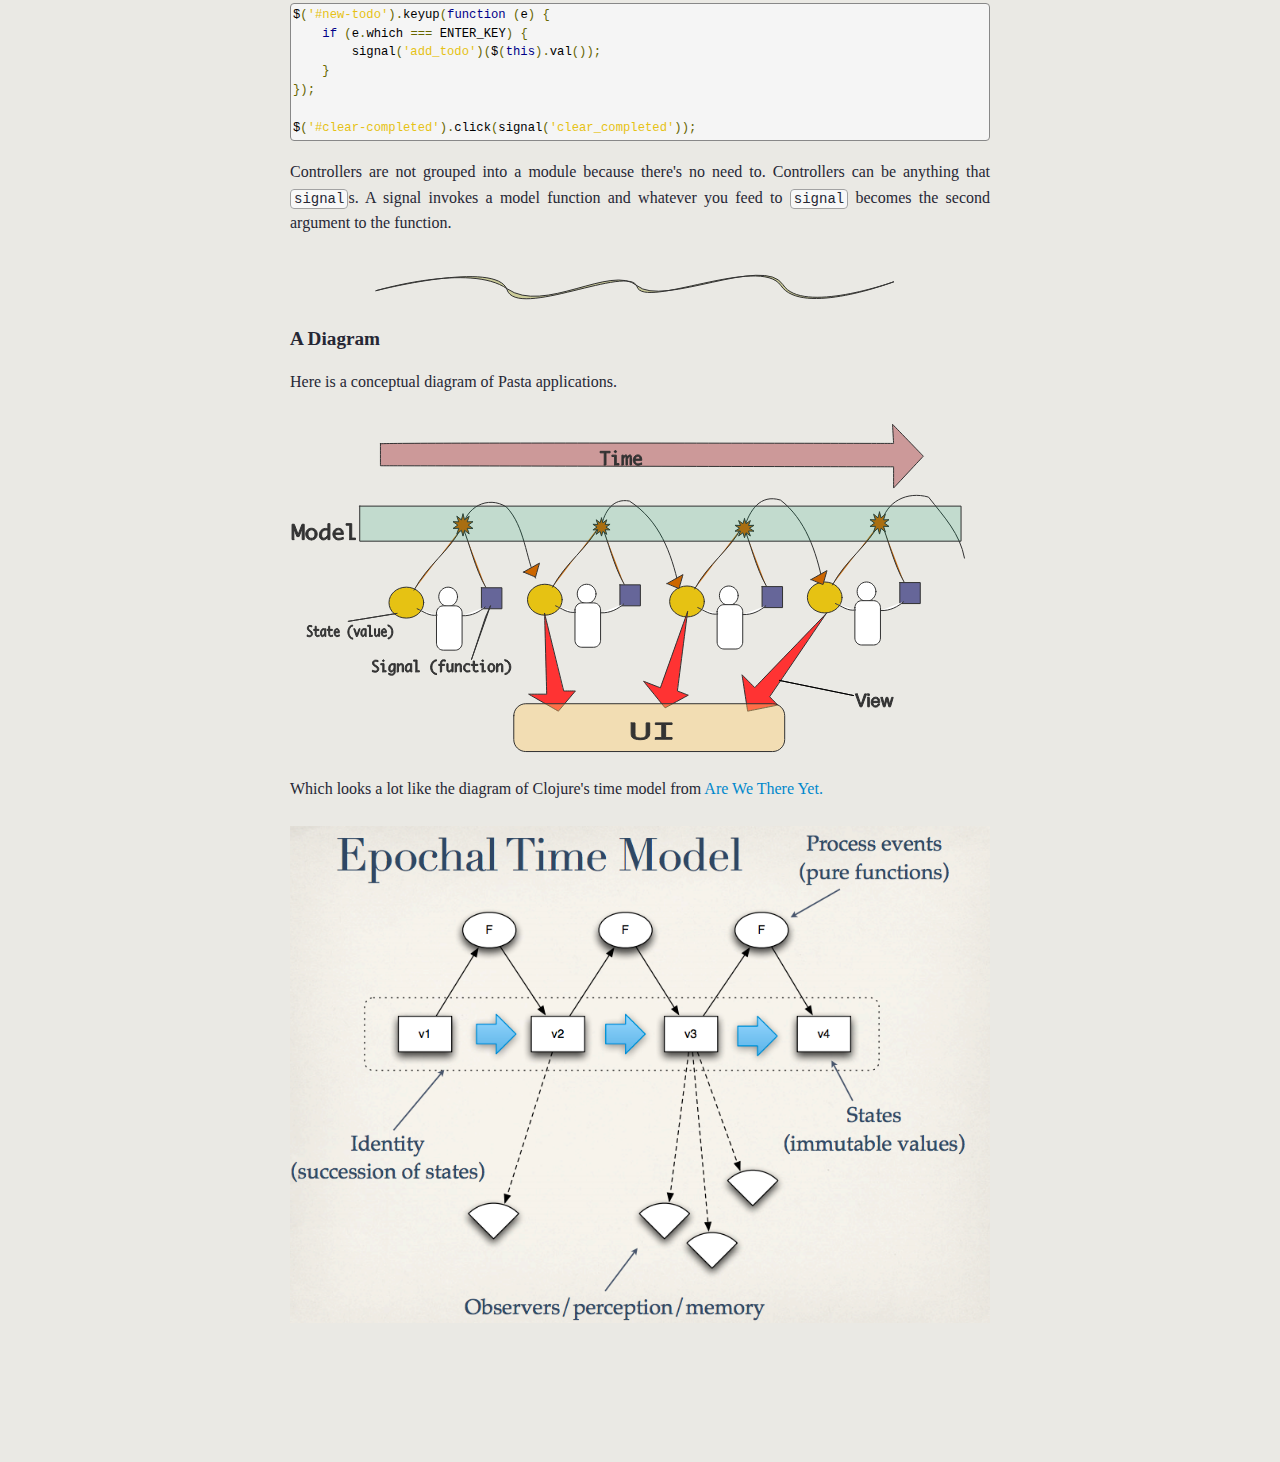
==== commit 98b665c4: "update introduction statement" ====
--- a/web/index.html
+++ b/web/index.html
@@ -1,4 +1,4 @@
-<!DOCTYPE html><html><head><meta charset="utf-8" /><title>Pasta</title><link href="components/kraken/kraken.css" rel="stylesheet" /><link href="components/google-code-prettify/prettify.css" rel="stylesheet" /><link href="css/style.css" rel="stylesheet" /><script src="components/jquery/jquery.min.js"></script><script src="components/google-code-prettify/prettify.js"></script><script src="components/underscore/underscore-min.js"></script><script src="components/underscore-fix/underscore-fix.js"></script><script src="components/Pasta/Pasta.js"></script></head><body onload="prettyPrint()"><header><h1>Pasta</h1><i>Meta Application</i><div id="menu"><a class="btn btn-blue page" href="#content">Top</a><a class="btn btn-blue page" href="#downloads">Downloads</a><a class="btn btn-blue page" href="#smallest-example">Example</a><a class="btn btn-blue page" href="#mvc">MVC</a><a class="btn btn-blue page" href="#diagram">Diagram</a></div></header><div id="content"><div><img class="center" src="images/logo.svg" /></div><section><p>Pasta is a functional approach to give structure to JavaScript applications.</p><p>The project is <a href="https://github.com/ympbyc/Pasta">hosted on GitHub</a>. Eaxample application is available <a href="http://ympbyc.github.io/Pasta/examples/todo-pasta/">here</a>.</p></section><section id="downloads"><h2>Downloads and Dependencies</h2><div><a class="btn btn-blue" href="https://raw.github.com/ympbyc/Pasta/master/Pasta.js">Pasta.js (master)</a><em> 2kb uncompressed</em><p>Pasta depends on <a href="http://underscorejs.org/">Underscore</a> (or lodash if you prefer), and <a href="https://github.com/ympbyc/underscore-fix">Underscore-fix</a>. <a href="http://jquery.com/">jQuery</a> is optional.</p></div></section><section id="not-your-daddy"><h2>Not Your Daddy's MVC Framework</h2><p>In fact, Pasta isn't even a framework, nor a library but a single 35 line function. If you are familier with FP(Functional Programming), Pasta is a higher order function much like <span class="code">fold</span> and <span class="code">compose</span> . Just like <span class="code">fold</span> abstracting the essence of recursion, Pasta abstracts the essence of entire JavaScript application. Just like <span class="code">compose</span> taking functions to create a function, Patsa takes collections of functions to create an application. If frameworks are tools or guidelines to construct a building, <span class="important">Pasta is a machine that builds the entire building according to the blueprint you feed it.</span></p></section><hr /><section id="smallest-example"><h2>Smallest Example</h2><p>Let me show you a tiny example. Just note it's a bit overkill to use Pasta for an app of this size.</p><pre class="prettyprint">
+<!DOCTYPE html><html><head><meta charset="utf-8" /><title>Pasta</title><link href="components/kraken/kraken.css" rel="stylesheet" /><link href="components/google-code-prettify/prettify.css" rel="stylesheet" /><link href="css/style.css" rel="stylesheet" /><script src="components/jquery/jquery.min.js"></script><script src="components/google-code-prettify/prettify.js"></script><script src="components/underscore/underscore-min.js"></script><script src="components/underscore-fix/underscore-fix.js"></script><script src="components/Pasta/Pasta.js"></script></head><body onload="prettyPrint()"><header><h1>Pasta</h1><i>Meta Application</i><div id="menu"><a class="btn btn-blue page" href="#content">Top</a><a class="btn btn-blue page" href="#downloads">Downloads</a><a class="btn btn-blue page" href="#smallest-example">Example</a><a class="btn btn-blue page" href="#mvc">MVC</a><a class="btn btn-blue page" href="#diagram">Diagram</a></div></header><div id="content"><div><img class="center" src="images/logo.svg" /></div><section><p>Pasta is a function that helps you write JavaScript MVC applications functionally. Pasta's state management model is heavily influenced by that of <a href="http://clojure.org/state">Clojure's</a>.</p><p>The project is <a href="https://github.com/ympbyc/Pasta">hosted on GitHub</a>. Eaxample application is available <a href="http://ympbyc.github.io/Pasta/examples/todo-pasta/">here</a>.</p></section><section id="downloads"><h2>Downloads and Dependencies</h2><div><a class="btn btn-blue" href="https://raw.github.com/ympbyc/Pasta/master/Pasta.js">Pasta.js (master)</a><em> 2kb uncompressed</em><p>Pasta depends on <a href="http://underscorejs.org/">Underscore</a> (or lodash if you prefer), and <a href="https://github.com/ympbyc/underscore-fix">Underscore-fix</a>. <a href="http://jquery.com/">jQuery</a> is optional.</p></div></section><section id="not-your-daddy"><h2>Not Your Daddy's MVC Framework</h2><p>In fact, Pasta isn't even a framework, nor a library but a single 35 line function. If you are familier with FP(Functional Programming), Pasta is a higher order function much like <span class="code">fold</span> and <span class="code">compose</span> . Just like <span class="code">fold</span> abstracting the essence of recursion, Pasta abstracts the essence of entire JavaScript application. Just like <span class="code">compose</span> taking functions to create a function, Patsa takes collections of functions to create an application. If frameworks are tools or guidelines to construct a building, <span class="important">Pasta is a machine that builds the entire building according to the blueprint you feed it.</span></p></section><hr /><section id="smallest-example"><h2>Smallest Example</h2><p>Let me show you a tiny example. Just note it's a bit overkill to use Pasta for an app of this size.</p><pre class="prettyprint">
 &lt;!doctype html&gt;
 &lt;html&gt;
 &lt;head&gt;
@@ -282,39 +282,6 @@
 $('#clear-completed').click(signal('clear_completed'));
 &quot;)
 
-(def diagram &quot;
-                         &lt;span class=\&quot;yellow\&quot;&gt;--------&gt;&lt;/span&gt;
- User &lt;span class=\&quot;orange\&quot;&gt;&lt;--&gt;&lt;/span&gt; UI &lt;span class=\&quot;orange\&quot;&gt;--&gt;&lt;/span&gt; Signal &lt;span class=\&quot;orange\&quot;&gt;--------&gt;&lt;/span&gt; Model
-           &lt;span class=\&quot;orange\&quot;&gt;^&lt;/span&gt;                       &lt;span class=\&quot;yellow\&quot;&gt;/&lt;/span&gt; &lt;span class=\&quot;orange\&quot;&gt;|&lt;/span&gt;
-           &lt;span class=\&quot;orange\&quot;&gt;|&lt;/span&gt;                      &lt;span class=\&quot;yellow\&quot;&gt;/&lt;/span&gt;  &lt;span class=\&quot;orange\&quot;&gt;|&lt;/span&gt;
-           &lt;span class=\&quot;orange\&quot;&gt;|&lt;/span&gt;   &lt;span class=\&quot;yellow\&quot;&gt;-----&lt;/span&gt;  State &lt;span class=\&quot;yellow\&quot;&gt;&lt;-----&lt;/span&gt;   &lt;span class=\&quot;orange\&quot;&gt;|&lt;/span&gt;
-           &lt;span class=\&quot;orange\&quot;&gt;|&lt;/span&gt;  &lt;span class=\&quot;yellow\&quot;&gt;/&lt;/span&gt;                      &lt;span class=\&quot;orange\&quot;&gt;|&lt;/span&gt;
-           &lt;span class=\&quot;orange\&quot;&gt;|&lt;/span&gt; &lt;span class=\&quot;yellow\&quot;&gt;v&lt;/span&gt;                       &lt;span class=\&quot;orange\&quot;&gt;|&lt;/span&gt;
-          View &lt;span class=\&quot;orange\&quot;&gt;&lt;----------------------&lt;/span&gt;
-
-
-Flow of control: &lt;span class=\&quot;orange\&quot;&gt;---------&gt;&lt;/span&gt;
-Flow of data:    &lt;span class=\&quot;yellow\&quot;&gt;---------&gt;&lt;/span&gt;
-&quot;)
-
-(def diagram-2 &quot;
-  User &lt;span class=\&quot;orange\&quot;&gt;&lt;--&gt;&lt;/span&gt; UI &lt;span class=\&quot;orange\&quot;&gt;--&gt;&lt;/span&gt; Controller
-   &lt;span class=\&quot;orange\&quot;&gt;^^&lt;/span&gt;       &lt;span class=\&quot;orange\&quot;&gt;^&lt;/span&gt;          &lt;span class=\&quot;yellow\&quot;&gt;|&lt;/span&gt;&lt;span class=\&quot;orange\&quot;&gt;|&lt;/span&gt;        G
-   &lt;span class=\&quot;orange\&quot;&gt;||&lt;/span&gt;       &lt;span class=\&quot;orange\&quot;&gt;|&lt;/span&gt;   &lt;span class=\&quot;yellow\&quot;&gt;&lt;----- v&lt;/span&gt;&lt;span class=\&quot;orange\&quot;&gt;v&lt;/span&gt;        l
-   &lt;span class=\&quot;orange\&quot;&gt;||&lt;/span&gt;      View &lt;span class=\&quot;orange\&quot;&gt;&lt;-----&lt;/span&gt; Model     o S
-   &lt;span class=\&quot;orange\&quot;&gt;||&lt;/span&gt;                            b t
-   &lt;span class=\&quot;orange\&quot;&gt;|------&gt;&lt;/span&gt; UI &lt;span class=\&quot;orange\&quot;&gt;--&gt;&lt;/span&gt; Controller    a a
-   &lt;span class=\&quot;orange\&quot;&gt;|&lt;/span&gt;        &lt;span class=\&quot;orange\&quot;&gt;^&lt;/span&gt;           &lt;span class=\&quot;yellow\&quot;&gt;|&lt;/span&gt;&lt;span class=\&quot;orange\&quot;&gt;|&lt;/span&gt;       l t
-   &lt;span class=\&quot;orange\&quot;&gt;|&lt;/span&gt;        &lt;span class=\&quot;orange\&quot;&gt;|&lt;/span&gt;   &lt;span class=\&quot;yellow\&quot;&gt;&lt;-----  v&lt;/span&gt;&lt;span class=\&quot;orange\&quot;&gt;v&lt;/span&gt;         e
-   &lt;span class=\&quot;orange\&quot;&gt;|&lt;/span&gt;       View &lt;span class=\&quot;orange\&quot;&gt;&lt;-----&lt;/span&gt; Model
-   &lt;span class=\&quot;orange\&quot;&gt;|&lt;/span&gt;
-  &lt;span class=\&quot;orange\&quot;&gt;...&lt;/span&gt;
-
-Flow of control: &lt;span class=\&quot;orange\&quot;&gt;---------&gt;&lt;/span&gt;
-Flow of data:    &lt;span class=\&quot;yellow\&quot;&gt;---------&gt;&lt;/span&gt;
-&quot;)
-
-
 (def menu
   [:div#menu
    [:a.btn.btn-blue.page {:href &quot;#content&quot;} &quot;Top&quot;]
@@ -349,7 +316,7 @@
     [:div
      [:img.center {:src &quot;images/logo.svg&quot;}]]
     [:section
-     [:p &quot;Pasta is a functional approach to give structure to JavaScript applications.&quot;]
+     [:p &quot;Pasta is a function that helps you write JavaScript MVC applications functionally. Pasta's state management model is heavily influenced by that of &quot; [:a {:href &quot;http://clojure.org/state&quot;} &quot;Clojure's&quot;] &quot;.&quot;]
      [:p &quot;The project is &quot; [:a {:href &quot;https://github.com/ympbyc/Pasta&quot;} &quot;hosted on GitHub&quot;] &quot;. Eaxample application is available &quot; [:a {:href &quot;http://ympbyc.github.io/Pasta/examples/todo-pasta/&quot;} &quot;here&quot;] &quot;.&quot;]]
     [:section#downloads
      [:h2 &quot;Downloads and Dependencies&quot;]
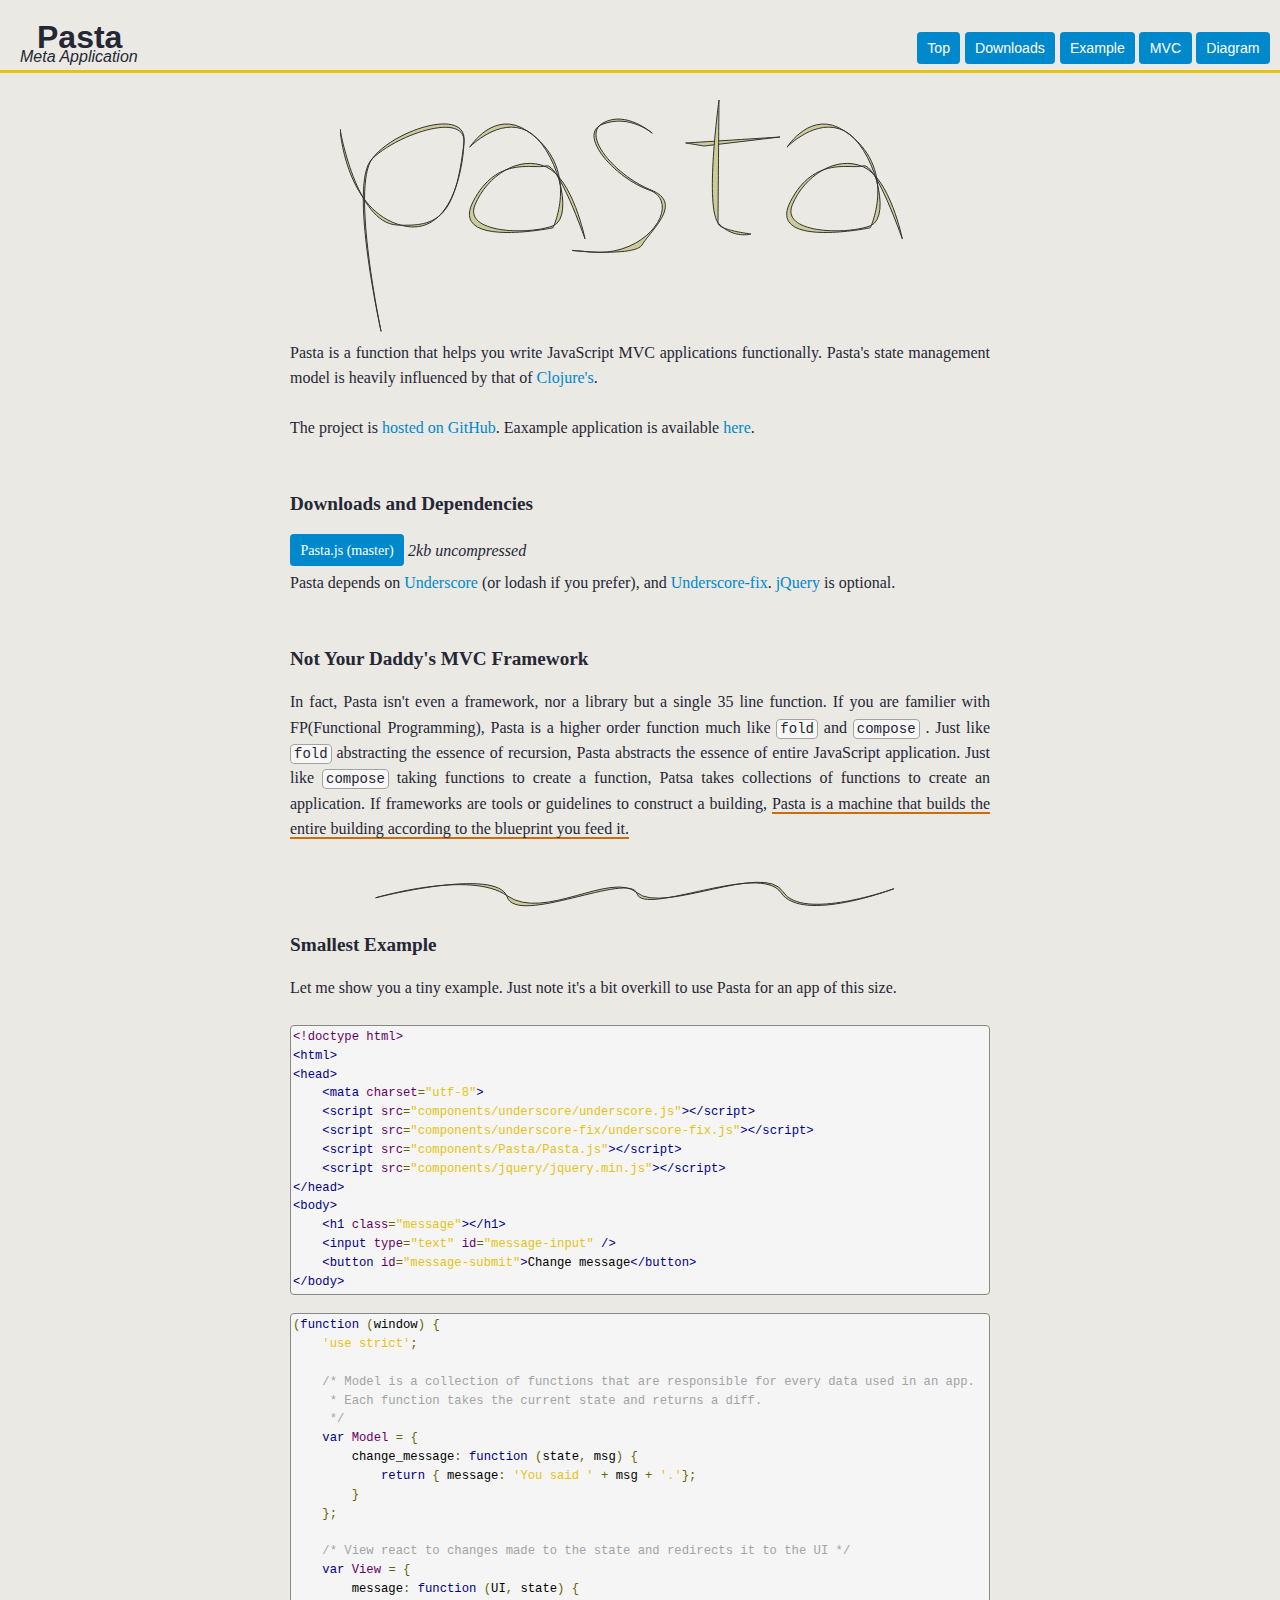
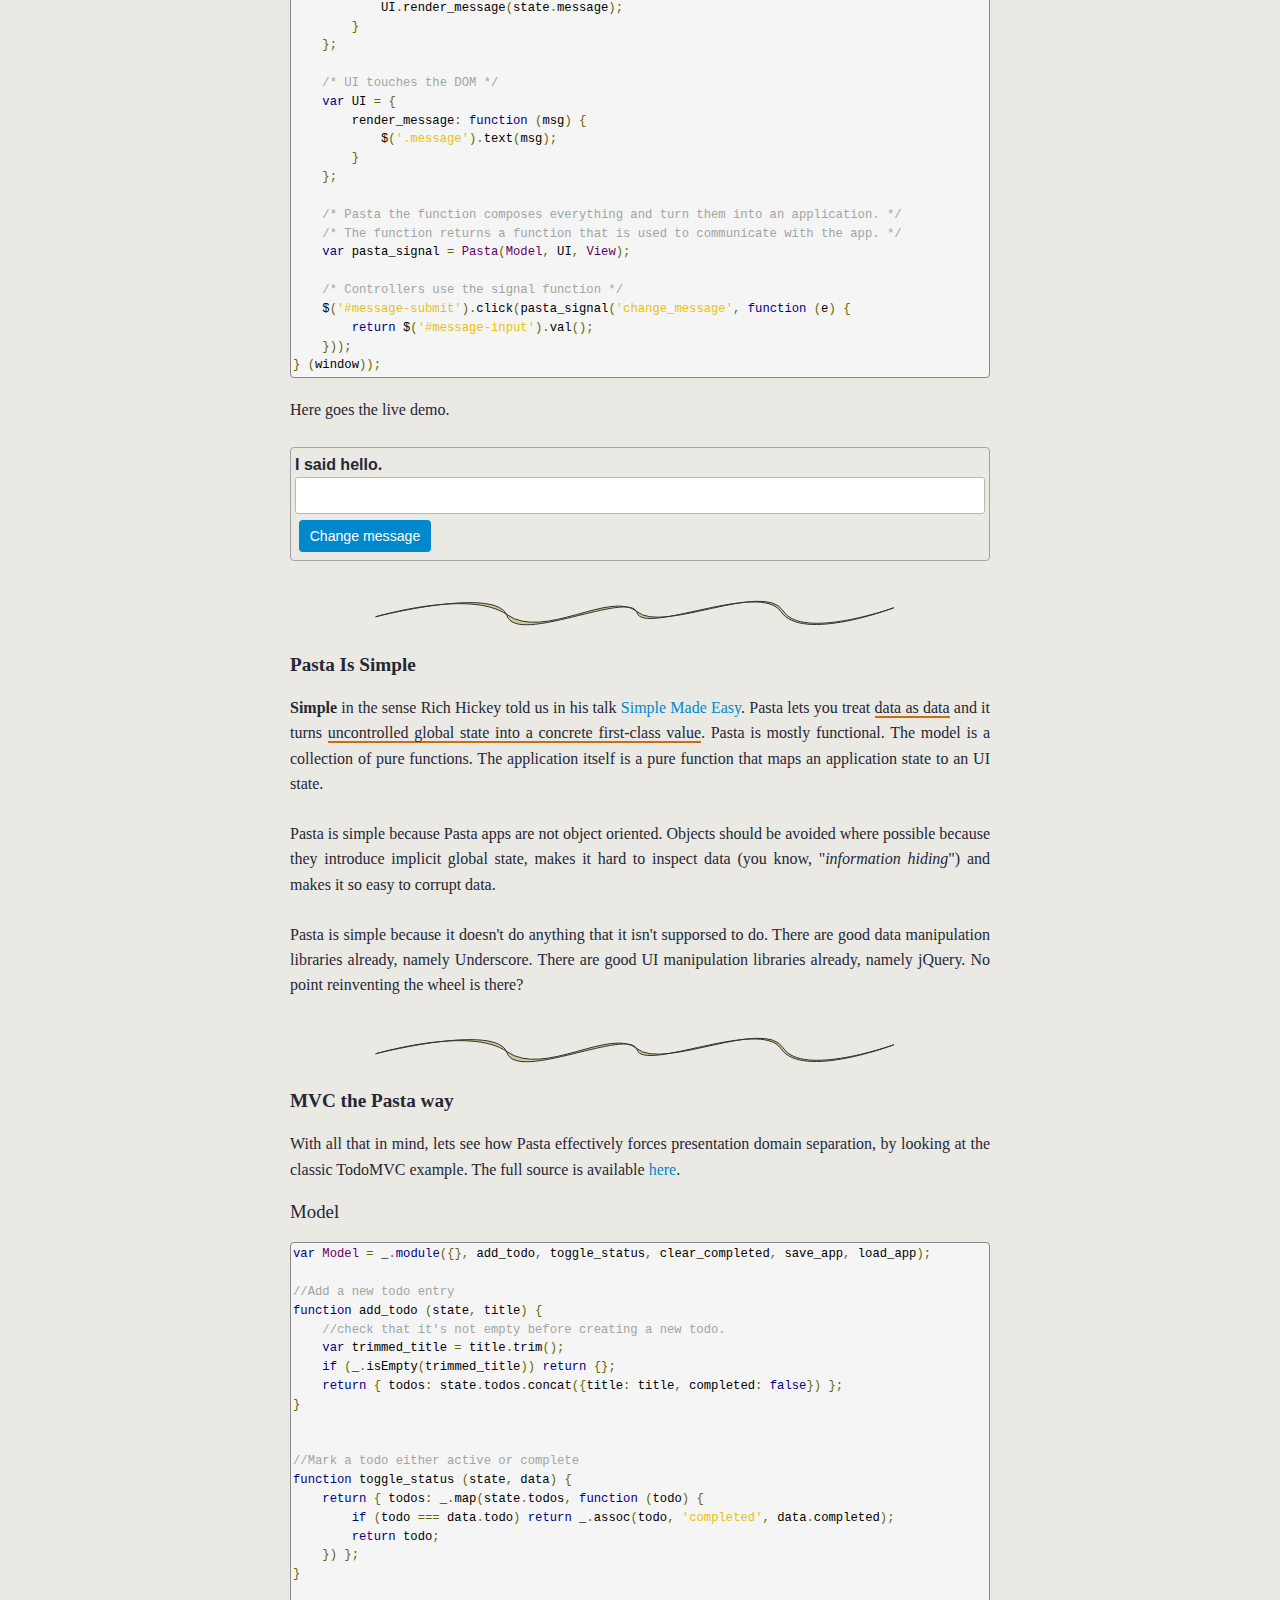
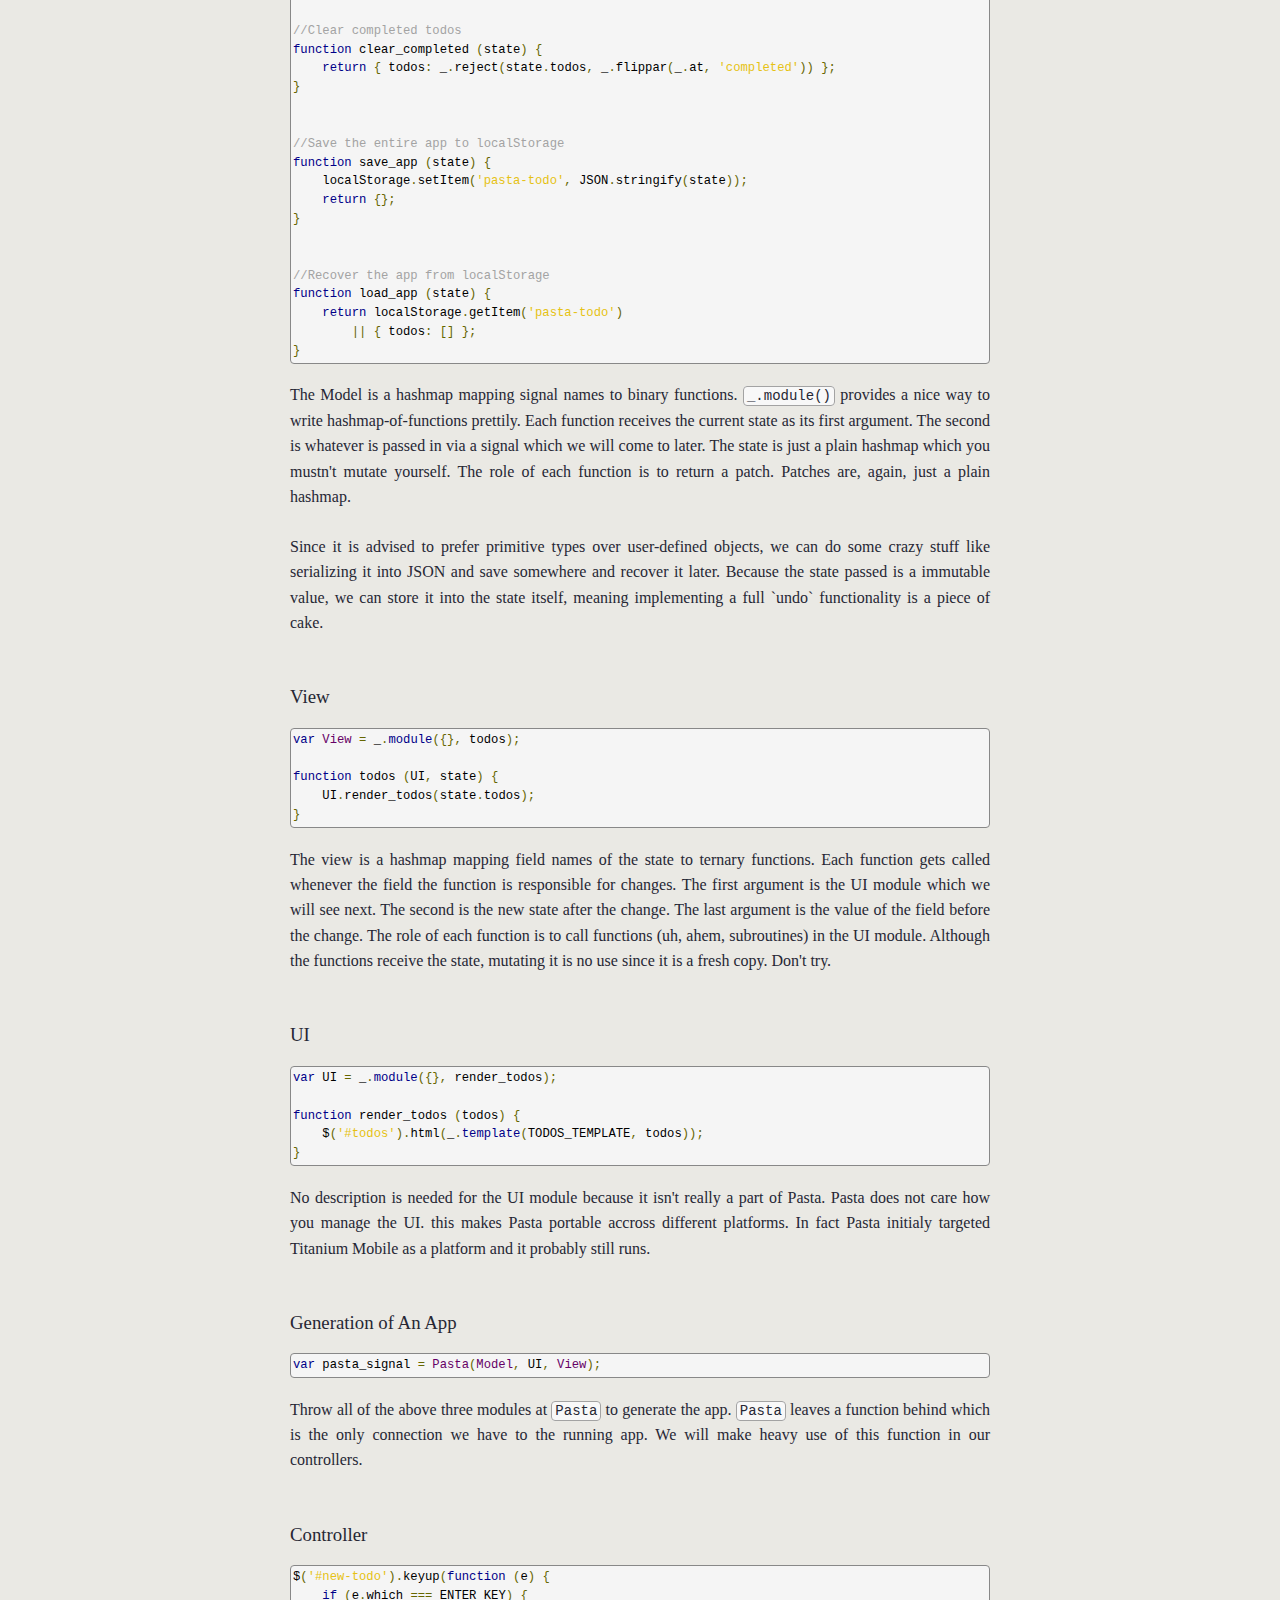
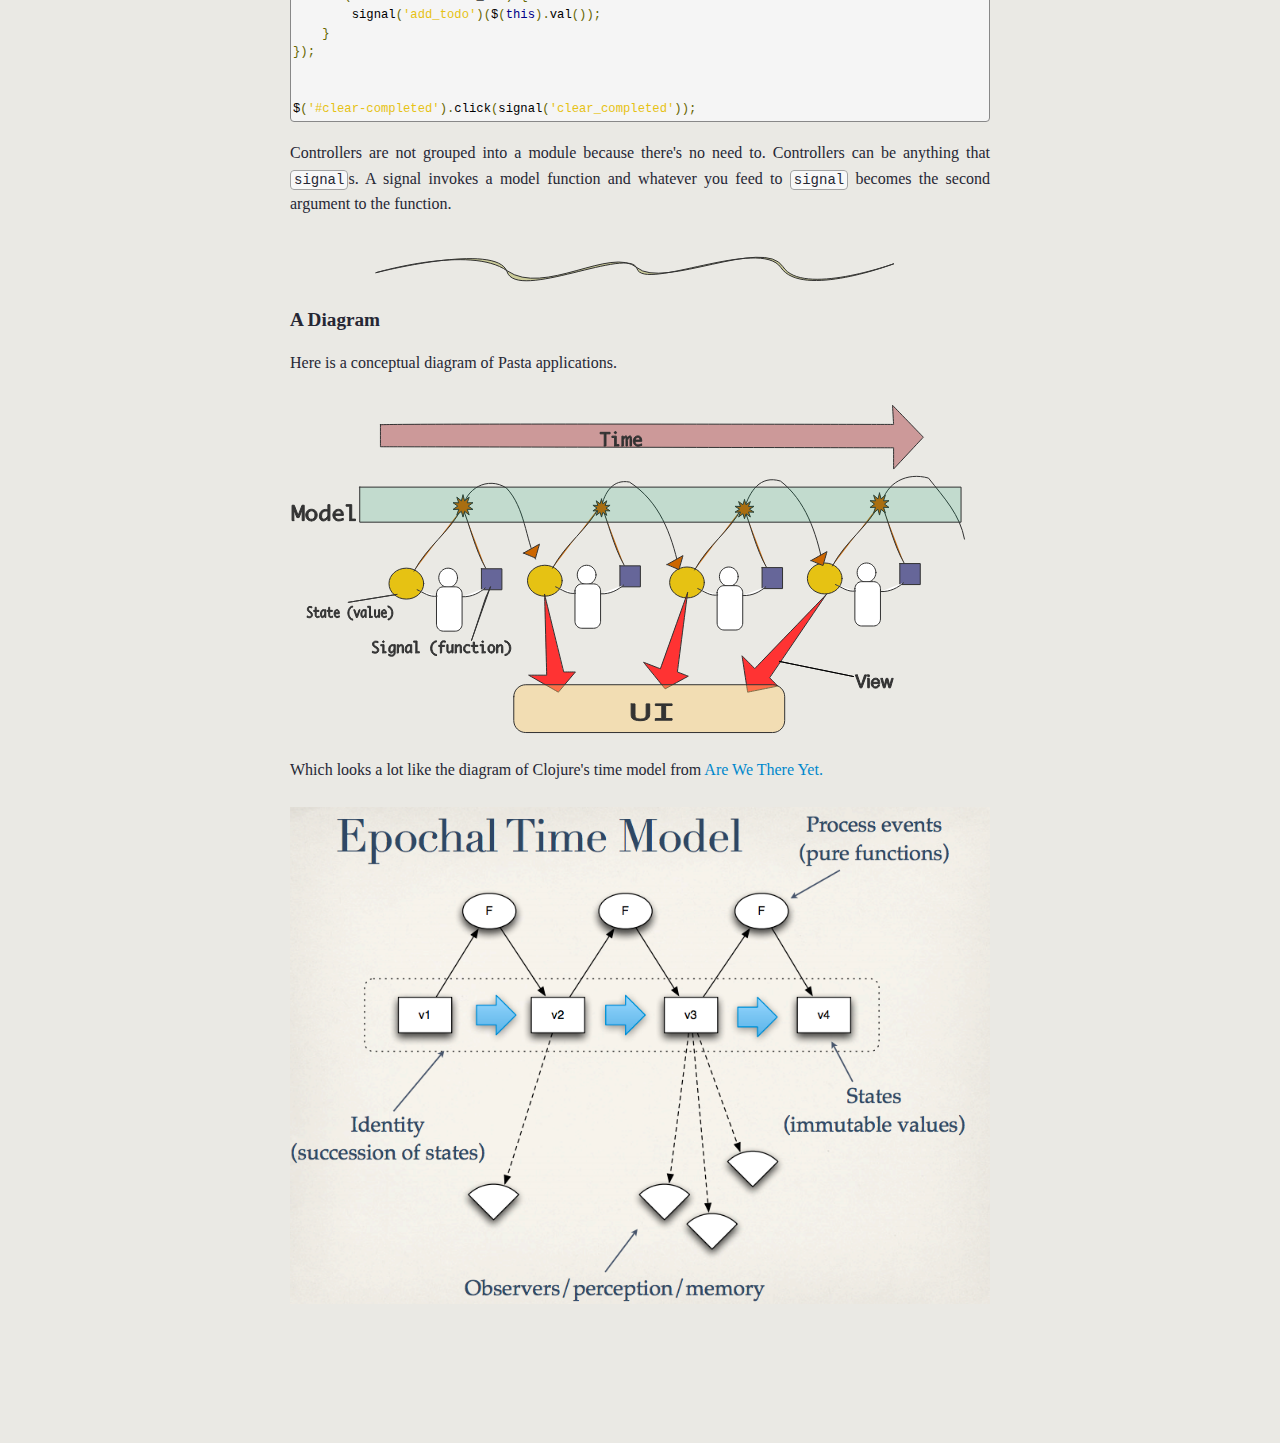
==== commit 1af0b1b5: "make example more readable" ====
--- a/web/index.html
+++ b/web/index.html
@@ -82,64 +82,63 @@
         return $('#message-input').val();
     }));
 } (window));</script></div></section><hr /><section><h2>Pasta Is Simple</h2><p><strong>Simple</strong> in the sense Rich Hickey told us in his talk <a href="http://www.infoq.com/presentations/Simple-Made-Easy">Simple Made Easy</a>. Pasta lets you treat <span class="important">data as data</span> and it turns <span class="important">uncontrolled global state into a concrete first-class value</span>. Pasta is mostly functional. The model is a collection of pure functions. The application itself is a pure function that maps an application state to an UI state.</p><p>Pasta is simple because Pasta apps are not object oriented. Objects should be avoided where possible because they introduce implicit global state, makes it hard to inspect data (you know, "<i>information hiding</i>") and makes it so easy to corrupt data.</p><p>Pasta is simple because it doesn't do anything that it isn't supporsed to do. There are good data manipulation libraries already, namely Underscore. There are good UI manipulation libraries already, namely jQuery. No point reinventing the wheel is there?</p></section><hr /><section id="mvc"><h2>MVC the Pasta way</h2>With all that in mind, lets see how Pasta effectively forces presentation domain separation, by looking at the classic TodoMVC example. The full source is available <a href="https://github.com/ympbyc/Pasta/tree/master/examples/todo-pasta">here</a>.<section><h3>Model</h3><pre class="prettyprint">
-var Model = _.module(
-    {},
-
-    //Add a new todo entry
-    function add_todo (state, title) {
-        //check that it's not empty before creating a new todo.
-        var trimmed_title = title.trim();
-        if (_.isEmpty(trimmed_title)) return {};
-        return { todos: state.todos.concat({title: title, completed: false}) };
-    },
-
-    //Mark a todo either active or complete
-    function toggle_status (state, data) {
-        return { todos: _.map(state.todos, function (todo) {
-            if (todo === data.todo) return _.assoc(todo, 'completed', data.completed);
-            return todo;
-        }) };
-    },
-
-    //Clear completed todos
-    function clear_completed (state) {
-        return { todos: _.reject(state.todos, _.flippar(_.at, 'completed')) };
-    },
-
-    //Save the entire app to localStorage
-    function save_app (state) {
-        localStorage.setItem('pasta-todo', JSON.stringify(state));
-        return {};
-    },
-
-    //Recover the app from localStorage
-    function load_app (state) {
-        return localStorage.getItem('pasta-todo')
-            || { todos: [] };
-    }
-);
+var Model = _.module({}, add_todo, toggle_status, clear_completed, save_app, load_app);
+
+//Add a new todo entry
+function add_todo (state, title) {
+    //check that it's not empty before creating a new todo.
+    var trimmed_title = title.trim();
+    if (_.isEmpty(trimmed_title)) return {};
+    return { todos: state.todos.concat({title: title, completed: false}) };
+}
+
+
+//Mark a todo either active or complete
+function toggle_status (state, data) {
+    return { todos: _.map(state.todos, function (todo) {
+        if (todo === data.todo) return _.assoc(todo, 'completed', data.completed);
+        return todo;
+    }) };
+}
+
+
+//Clear completed todos
+function clear_completed (state) {
+    return { todos: _.reject(state.todos, _.flippar(_.at, 'completed')) };
+}
+
+
+//Save the entire app to localStorage
+function save_app (state) {
+    localStorage.setItem('pasta-todo', JSON.stringify(state));
+    return {};
+}
+
+
+//Recover the app from localStorage
+function load_app (state) {
+    return localStorage.getItem('pasta-todo')
+        || { todos: [] };
+}
 </pre><p>The Model is a hashmap mapping signal names to binary functions. <span class="code">_.module()</span> provides a nice way to write hashmap-of-functions prettily. Each function receives the current state as its first argument. The second is whatever is passed in via a signal which we will come to later. The state is just a plain hashmap which you mustn't mutate yourself. The role of each function is to return a patch. Patches are, again, just a plain hashmap.</p><p>Since it is advised to prefer primitive types over user-defined objects, we can do some crazy stuff like serializing it into JSON and save somewhere and recover it later. Because the state passed is a immutable value, we can store it into the state itself, meaning implementing a full `undo` functionality is a piece of cake.</p></section><section><h3>View</h3><pre class="prettyprint">
-var View = _.module(
-    {},
-
-    function todos (UI, state) {
-        UI.render_todos(state.todos);
-    }
-);
+var View = _.module({}, todos);
+
+function todos (UI, state) {
+    UI.render_todos(state.todos);
+}
 </pre><p>The view is a hashmap mapping field names of the state to ternary functions. Each function gets called whenever the field the function is responsible for changes. The first argument is the UI module which we will see next. The second is the new state after the change. The last argument is the value of the field before the change. The role of each function is to call functions (uh, ahem, subroutines) in the UI module. Although the functions receive the state, mutating it is no use since it is a fresh copy. Don't try.</p></section><section><h3>UI</h3><pre class="prettyprint">
-var UI = _.module(
-    {},
-
-    function render_todos (todos) {
-        $('#todos').html(_.template(TODOS_TEMPLATE, todos));
-    }
-)
+var UI = _.module({}, render_todos);
+
+function render_todos (todos) {
+    $('#todos').html(_.template(TODOS_TEMPLATE, todos));
+}
 </pre><p>No description is needed for the UI module because it isn't really a part of Pasta. Pasta does not care how you manage the UI. this makes Pasta portable accross different platforms. In fact Pasta initialy targeted Titanium Mobile as a platform and it probably still runs.</p></section><section><h3>Generation of An App</h3><pre class="prettyprint">var pasta_signal = Pasta(Model, UI, View);</pre><p>Throw all of the above three modules at <span class="code">Pasta</span> to generate the app. <span class="code">Pasta</span> leaves a function behind which is the only connection we have to the running app. We will make heavy use of this function in our controllers.</p></section><section><h3>Controller</h3><pre class="prettyprint">
 $('#new-todo').keyup(function (e) {
     if (e.which === ENTER_KEY) {
         signal('add_todo')($(this).val());
     }
 });
+
 
 $('#clear-completed').click(signal('clear_completed'));
 </pre><p>Controllers are not grouped into a module because there's no need to. Controllers can be anything that <span class="code">signal</span>s. A signal invokes a model function and whatever you feed to <span class="code">signal</span> becomes the second argument to the function.</p></section></section><hr /><section id="diagram"><h2>A Diagram</h2><p>Here is a conceptual diagram of Pasta applications.</p><img src="images/pasta_diagram.svg" /><p>Which looks a lot like the diagram of Clojure's time model from <a href="http://www.infoq.com/presentations/Are-We-There-Yet-Rich-Hickey">Are We There Yet.</a></p><img src="images/arewethereyetTimeModel.png" /></section></div><script>
@@ -214,62 +213,60 @@
    [:script code-smallest-js]])
 
 (def code-model-js &quot;
-var Model = _.module(
-    {},
-
-    //Add a new todo entry
-    function add_todo (state, title) {
-        //check that it's not empty before creating a new todo.
-        var trimmed_title = title.trim();
-        if (_.isEmpty(trimmed_title)) return {};
-        return { todos: state.todos.concat({title: title, completed: false}) };
-    },
-
-    //Mark a todo either active or complete
-    function toggle_status (state, data) {
-        return { todos: _.map(state.todos, function (todo) {
-            if (todo === data.todo) return _.assoc(todo, 'completed', data.completed);
-            return todo;
-        }) };
-    },
-
-    //Clear completed todos
-    function clear_completed (state) {
-        return { todos: _.reject(state.todos, _.flippar(_.at, 'completed')) };
-    },
-
-    //Save the entire app to localStorage
-    function save_app (state) {
-        localStorage.setItem('pasta-todo', JSON.stringify(state));
-        return {};
-    },
-
-    //Recover the app from localStorage
-    function load_app (state) {
-        return localStorage.getItem('pasta-todo')
-            || { todos: [] };
-    }
-);
+var Model = _.module({}, add_todo, toggle_status, clear_completed, save_app, load_app);
+
+//Add a new todo entry
+function add_todo (state, title) {
+    //check that it's not empty before creating a new todo.
+    var trimmed_title = title.trim();
+    if (_.isEmpty(trimmed_title)) return {};
+    return { todos: state.todos.concat({title: title, completed: false}) };
+}
+
+
+//Mark a todo either active or complete
+function toggle_status (state, data) {
+    return { todos: _.map(state.todos, function (todo) {
+        if (todo === data.todo) return _.assoc(todo, 'completed', data.completed);
+        return todo;
+    }) };
+}
+
+
+//Clear completed todos
+function clear_completed (state) {
+    return { todos: _.reject(state.todos, _.flippar(_.at, 'completed')) };
+}
+
+
+//Save the entire app to localStorage
+function save_app (state) {
+    localStorage.setItem('pasta-todo', JSON.stringify(state));
+    return {};
+}
+
+
+//Recover the app from localStorage
+function load_app (state) {
+    return localStorage.getItem('pasta-todo')
+        || { todos: [] };
+}
 &quot;)
 
 (def code-view-js &quot;
-var View = _.module(
-    {},
-
-    function todos (UI, state) {
-        UI.render_todos(state.todos);
-    }
-);
+var View = _.module({}, todos);
+
+function todos (UI, state) {
+    UI.render_todos(state.todos);
+}
 &quot;)
 
 (def code-ui-js &quot;
-var UI = _.module(
-    {},
-
-    function render_todos (todos) {
-        $('#todos').html(_.template(TODOS_TEMPLATE, todos));
-    }
-)
+var UI = _.module({}, render_todos);
+
+function render_todos (todos) {
+    $('#todos').html(_.template(TODOS_TEMPLATE, todos));
+}
 &quot;)
 
 (def code-controller-js &quot;
@@ -278,6 +275,7 @@
         signal('add_todo')($(this).val());
     }
 });
+
 
 $('#clear-completed').click(signal('clear_completed'));
 &quot;)
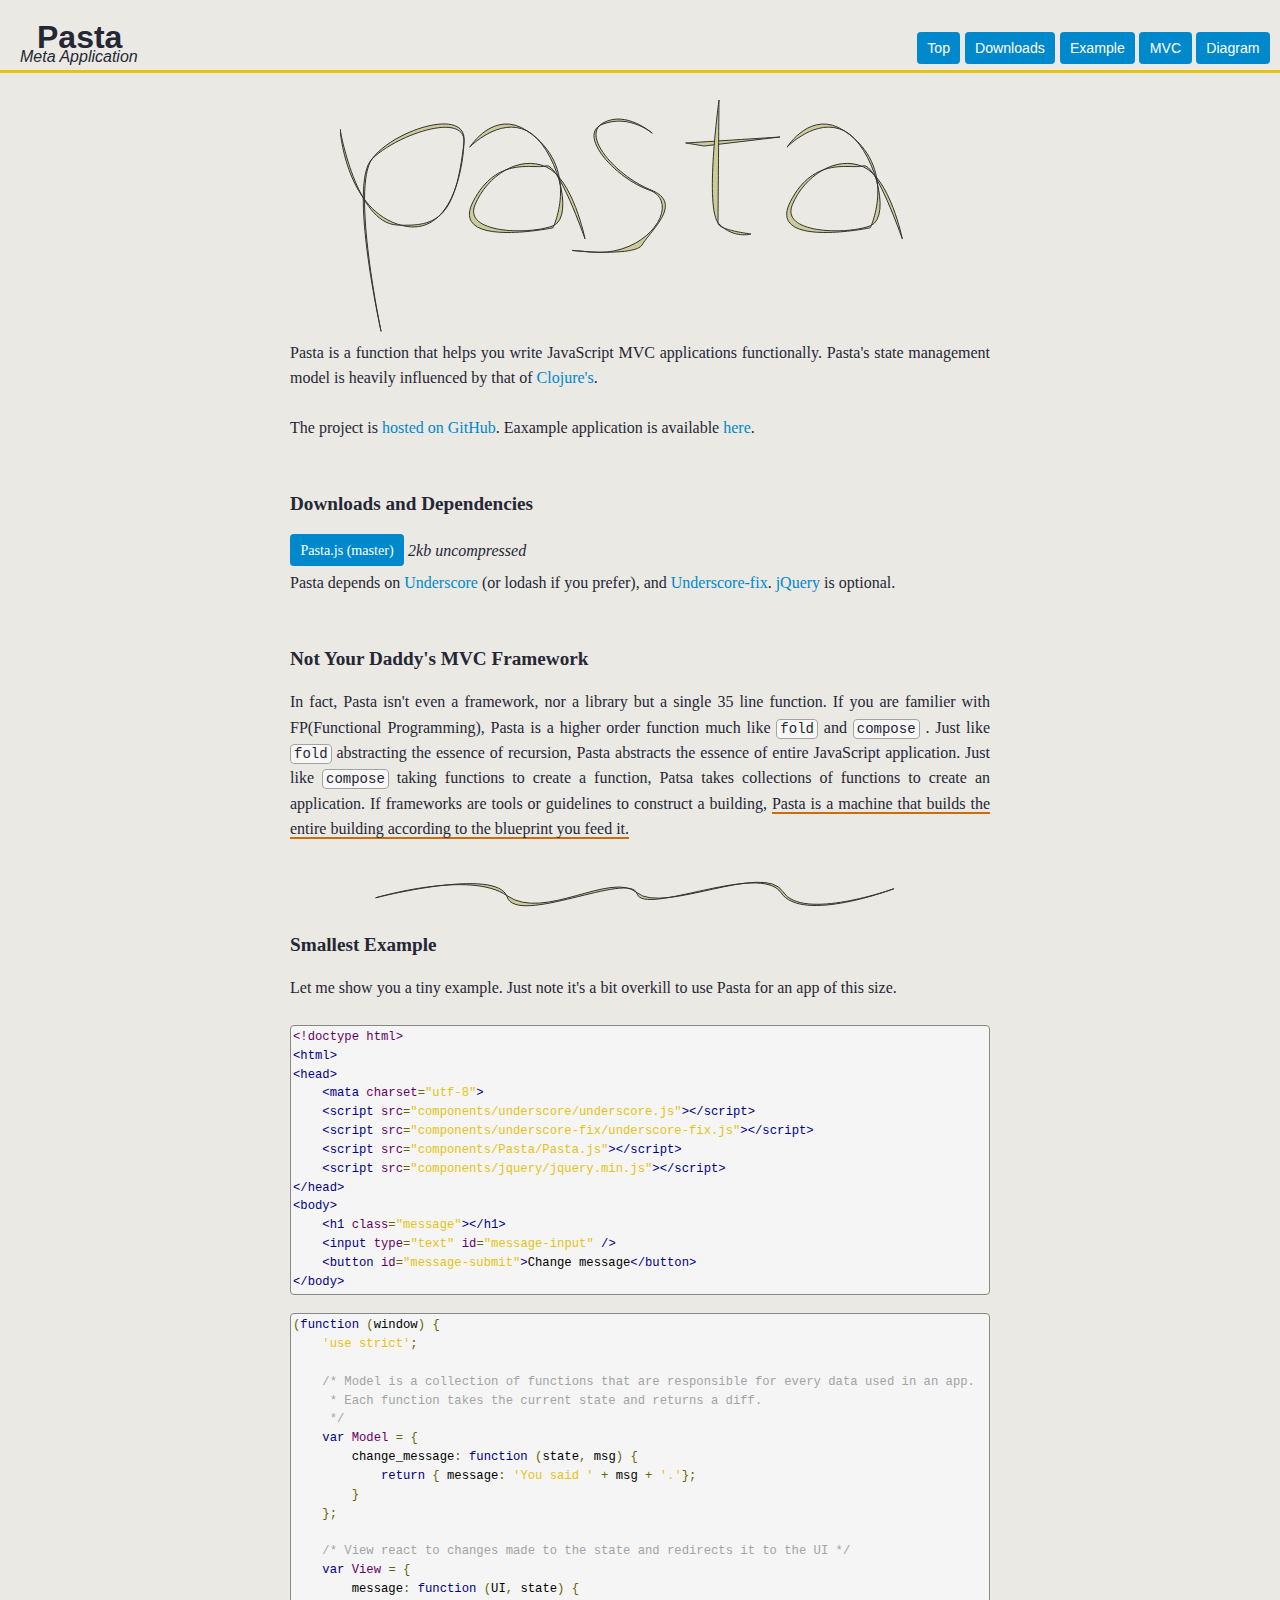
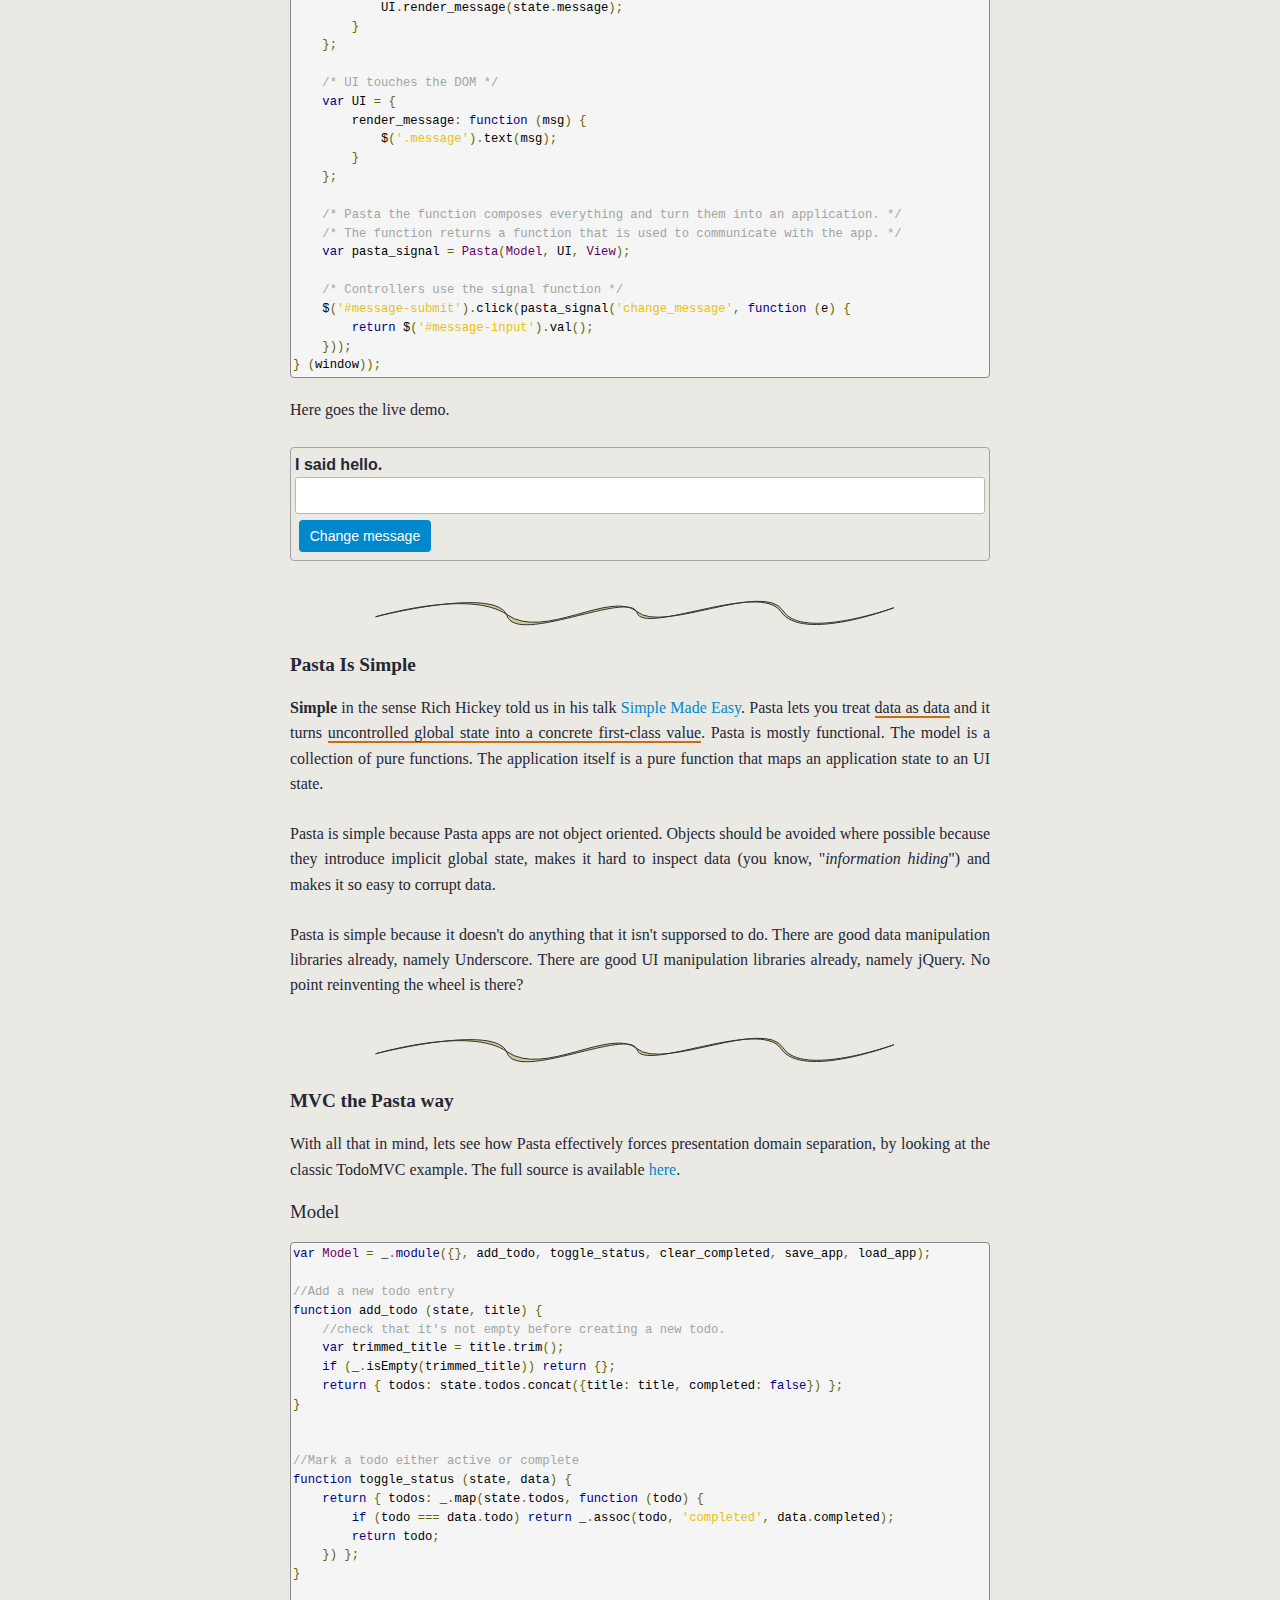
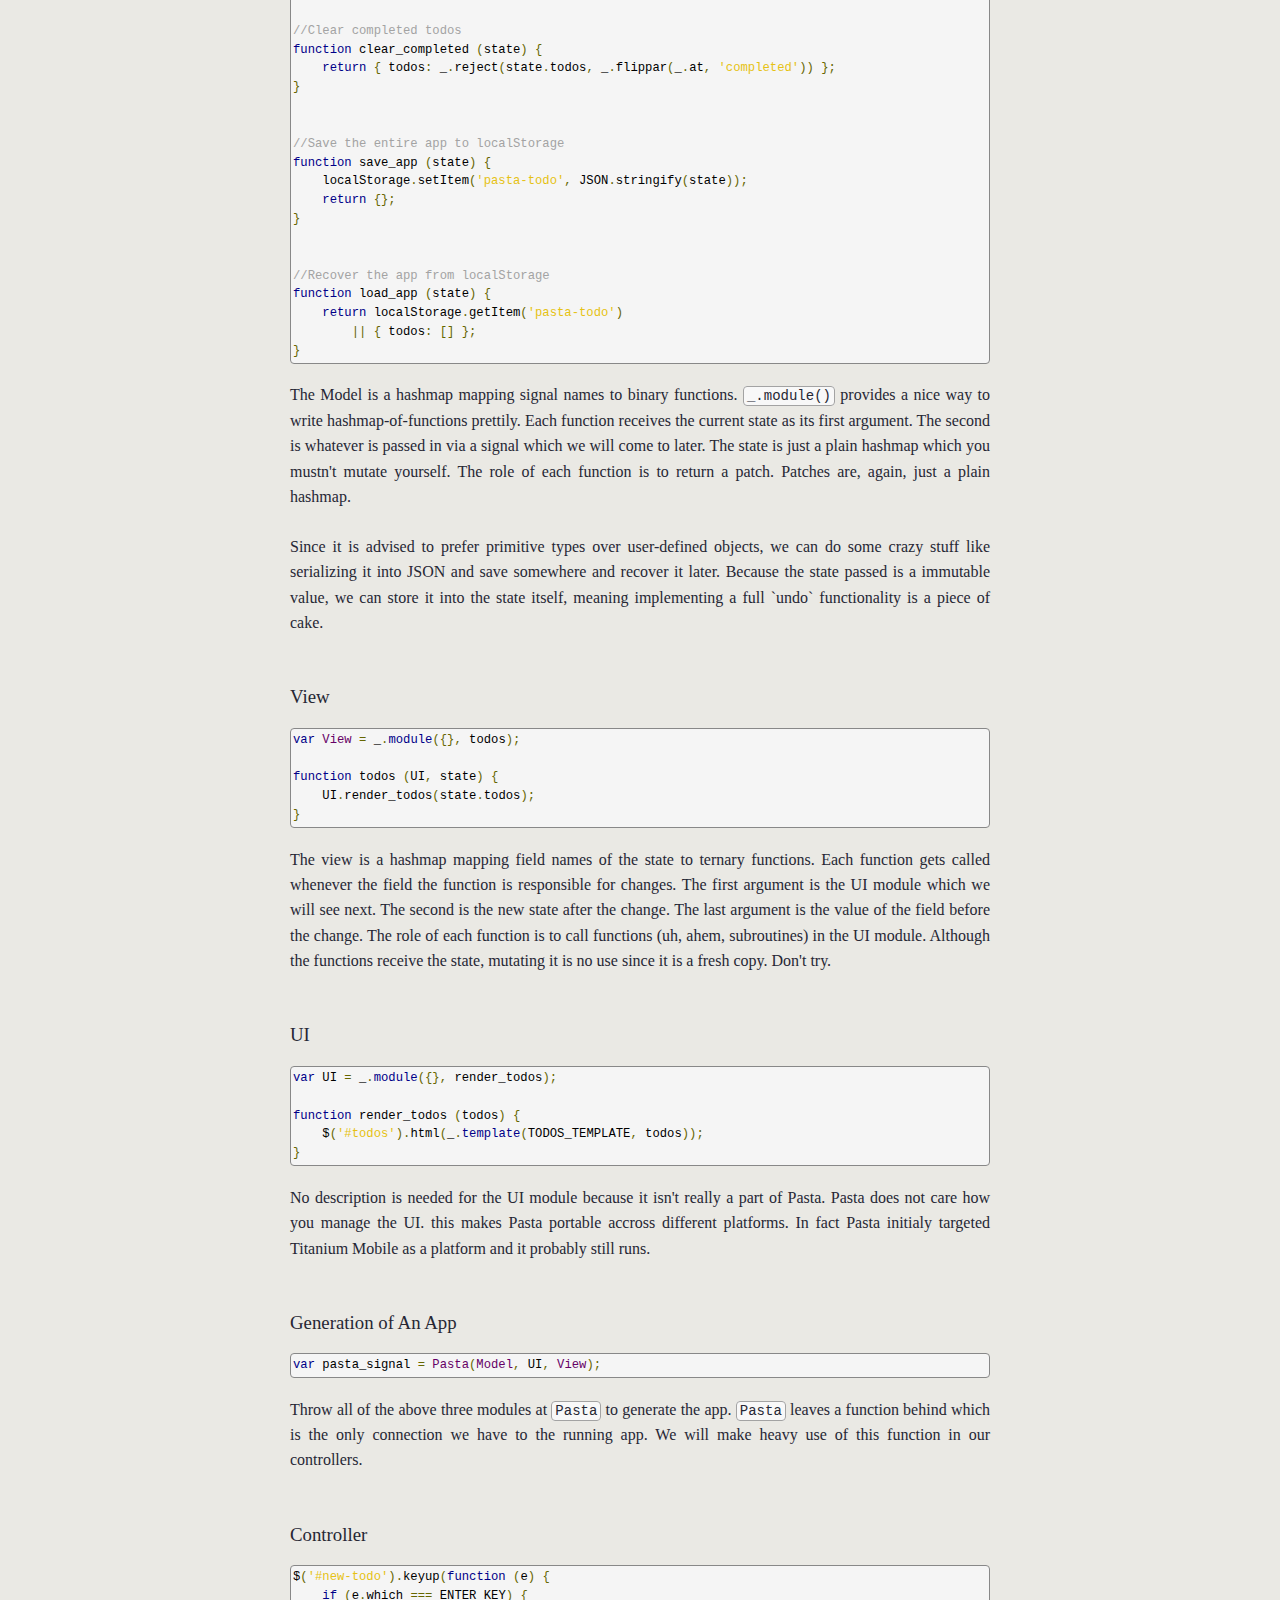
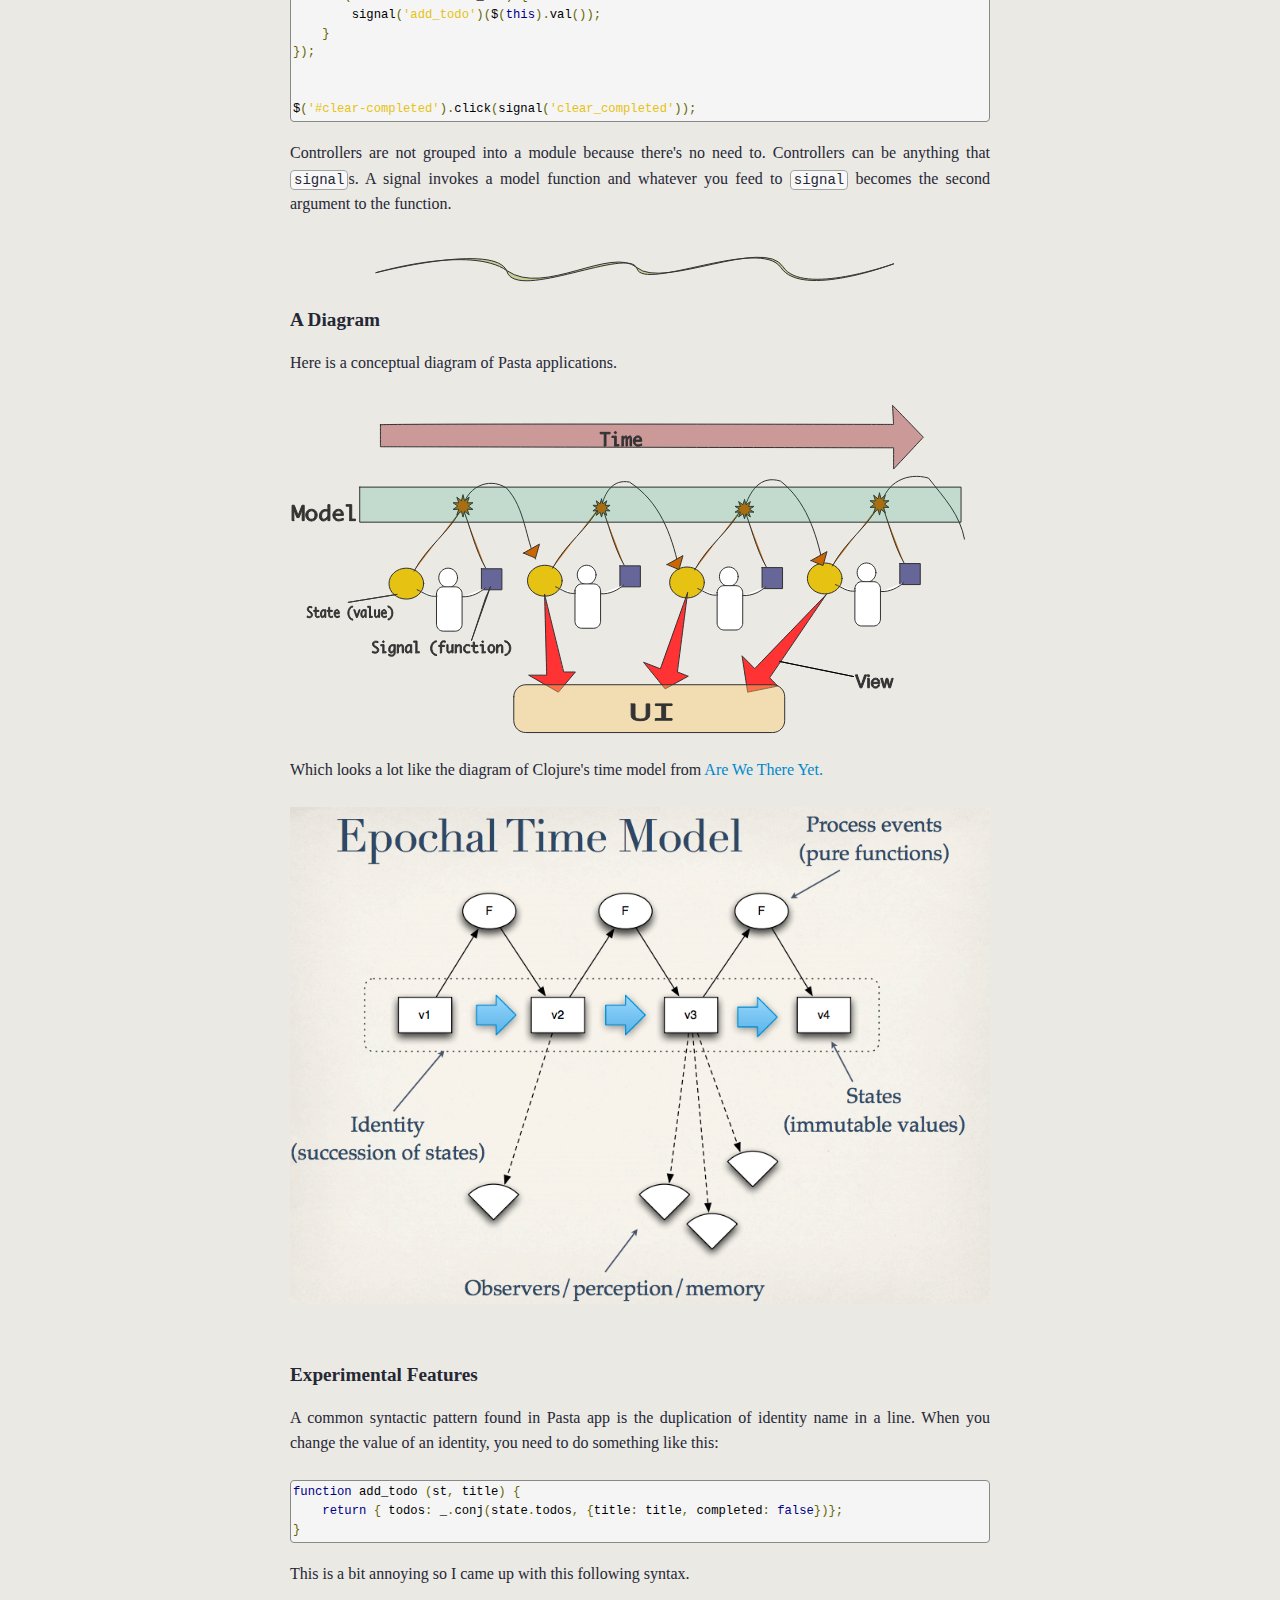
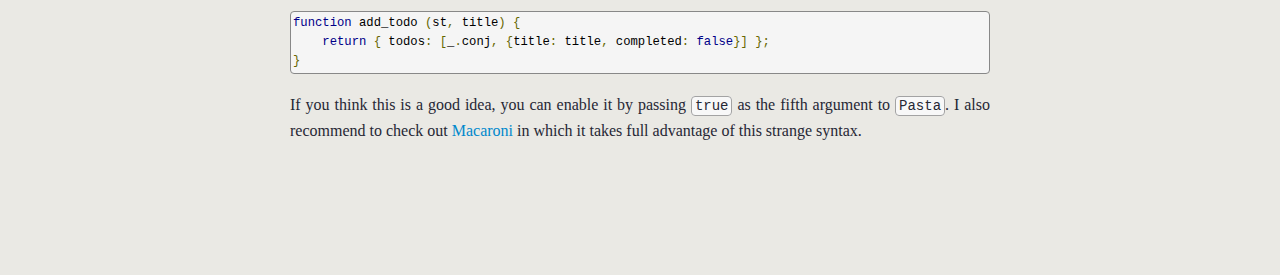
==== commit dec76501: "experimental syntax" ====
--- a/web/index.html
+++ b/web/index.html
@@ -141,7 +141,11 @@
 
 
 $('#clear-completed').click(signal('clear_completed'));
-</pre><p>Controllers are not grouped into a module because there's no need to. Controllers can be anything that <span class="code">signal</span>s. A signal invokes a model function and whatever you feed to <span class="code">signal</span> becomes the second argument to the function.</p></section></section><hr /><section id="diagram"><h2>A Diagram</h2><p>Here is a conceptual diagram of Pasta applications.</p><img src="images/pasta_diagram.svg" /><p>Which looks a lot like the diagram of Clojure's time model from <a href="http://www.infoq.com/presentations/Are-We-There-Yet-Rich-Hickey">Are We There Yet.</a></p><img src="images/arewethereyetTimeModel.png" /></section></div><script>
+</pre><p>Controllers are not grouped into a module because there's no need to. Controllers can be anything that <span class="code">signal</span>s. A signal invokes a model function and whatever you feed to <span class="code">signal</span> becomes the second argument to the function.</p></section></section><hr /><section id="diagram"><h2>A Diagram</h2><p>Here is a conceptual diagram of Pasta applications.</p><img src="images/pasta_diagram.svg" /><p>Which looks a lot like the diagram of Clojure's time model from <a href="http://www.infoq.com/presentations/Are-We-There-Yet-Rich-Hickey">Are We There Yet.</a></p><img src="images/arewethereyetTimeModel.png" /></section><section><h2>Experimental Features</h2><p>A common syntactic pattern found in Pasta app is the duplication of identity name in a line. When you change the value of an identity, you need to do something like this: </p><pre class="prettyprint">function add_todo (st, title) {
+    return { todos: _.conj(state.todos, {title: title, completed: false})};
+}</pre><p>This is a bit annoying so I came up with this following syntax.</p><pre class="prettyprint">function add_todo (st, title) {
+    return { todos: [_.conj, {title: title, completed: false}] };
+}</pre><p>If you think this is a good idea, you can enable it by passing <span class="code">true</span> as the fifth argument to <span class="code">Pasta</span>. I also recommend to check out <a href="http://ympbyc.github.io/Macaroni/web">Macaroni</a> in which it takes full advantage of this strange syntax.</p></section></div><script>
 $('a.page').click(function (e) {
   e.preventDefault();
   $('html,body').animate({scrollTop: $($(this).attr('href')).offset().top - $('header').height()});
@@ -371,7 +375,18 @@
      [:p &quot;Here is a conceptual diagram of Pasta applications.&quot;]
      [:img {:src &quot;images/pasta_diagram.svg&quot;}]
      [:p &quot;Which looks a lot like the diagram of Clojure's time model from &quot; [:a {:href &quot;http://www.infoq.com/presentations/Are-We-There-Yet-Rich-Hickey&quot;} &quot;Are We There Yet.&quot;]]
-     [:img {:src &quot;images/arewethereyetTimeModel.png&quot;}]]]
+     [:img {:src &quot;images/arewethereyetTimeModel.png&quot;}]]
+    [:section
+     [:h2 &quot;Experimental Features&quot;]
+     [:p &quot;A common syntactic pattern found in Pasta app is the duplication of identity name in a line. When you change the value of an identity, you need to do something like this: &quot;]
+     [:pre.prettyprint &quot;function add_todo (st, title) {
+    return { todos: _.conj(state.todos, {title: title, completed: false})};
+}&quot;]
+     [:p &quot;This is a bit annoying so I came up with this following syntax.&quot;]
+     [:pre.prettyprint &quot;function add_todo (st, title) {
+    return { todos: [_.conj, {title: title, completed: false}] };
+}&quot;]
+     [:p &quot;If you think this is a good idea, you can enable it by passing &quot; [:span.code &quot;true&quot;] &quot; as the fifth argument to &quot; [:span.code &quot;Pasta&quot;] &quot;. I also recommend to check out &quot; [:a {:href &quot;http://ympbyc.github.io/Macaroni/web&quot;} &quot;Macaroni&quot;] &quot; in which it takes full advantage of this strange syntax.&quot;]]]
    [:script &quot;
 $('a.page').click(function (e) {
   e.preventDefault();
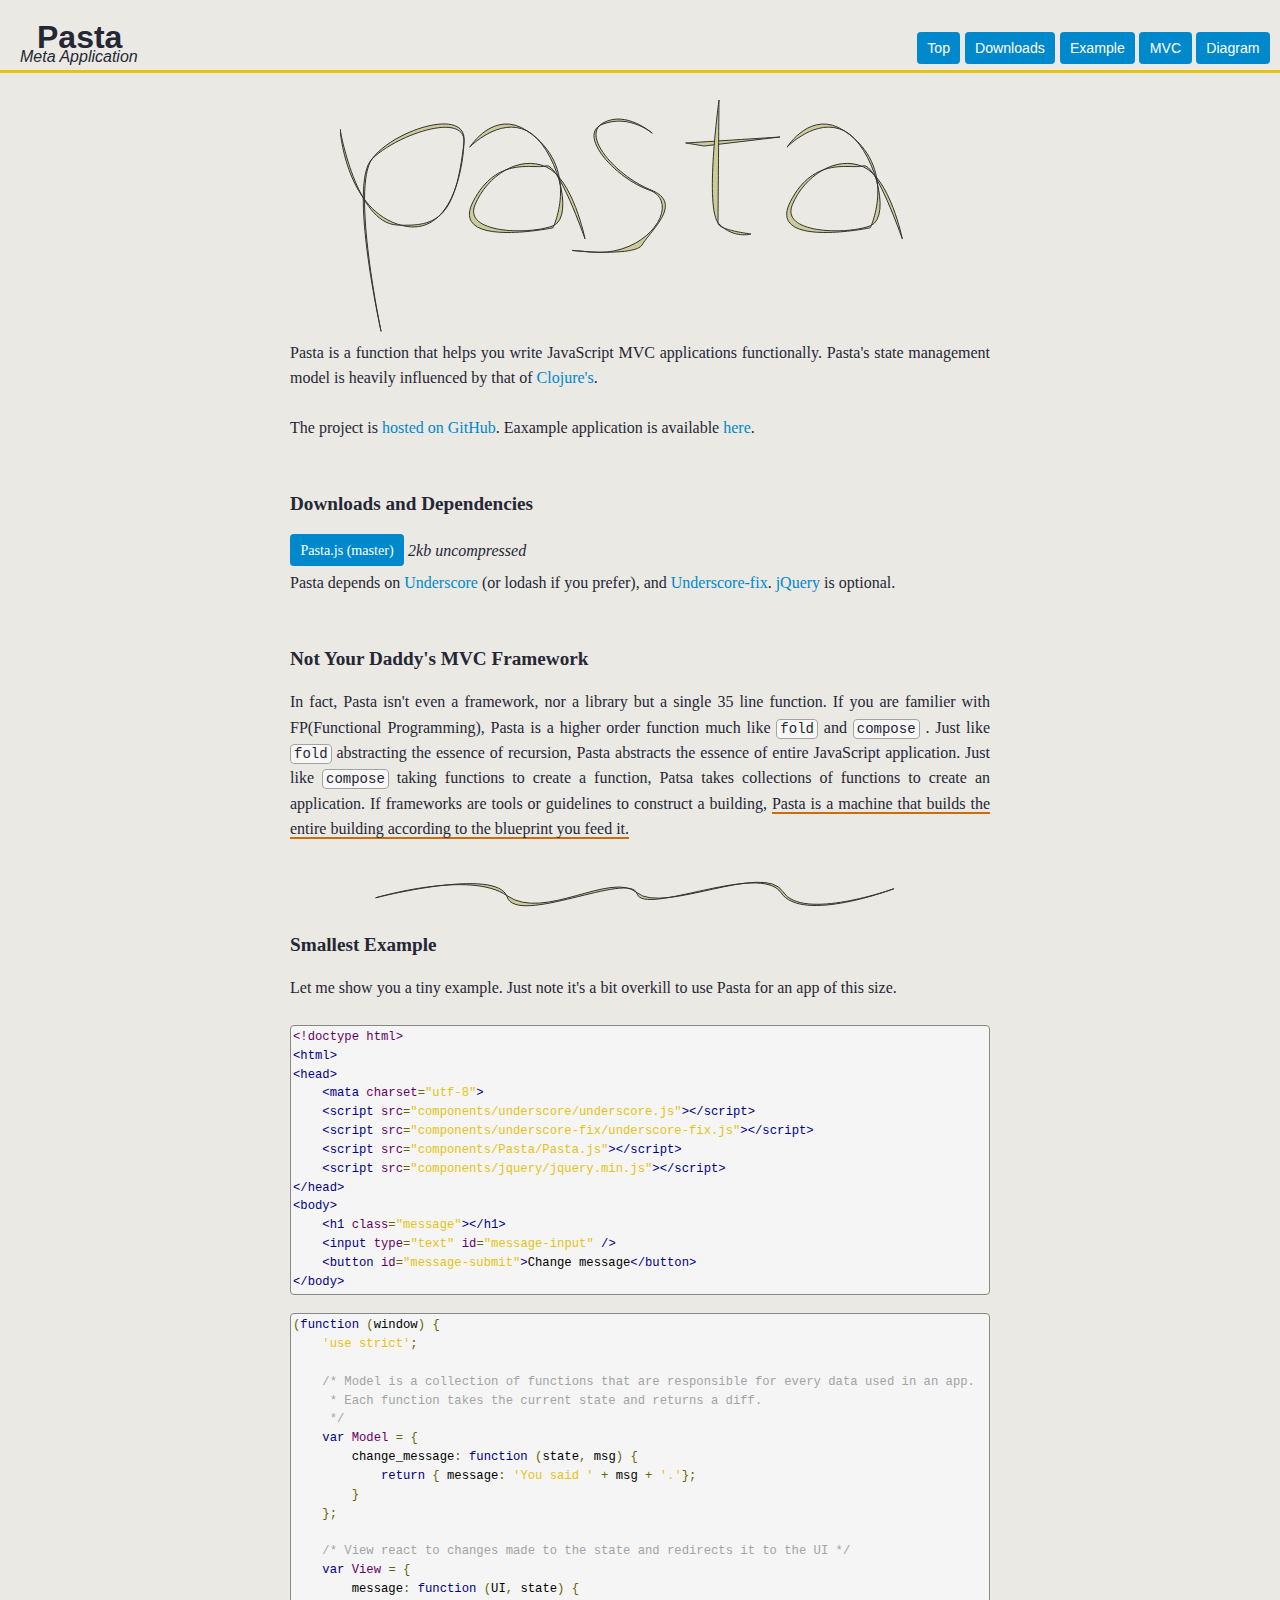
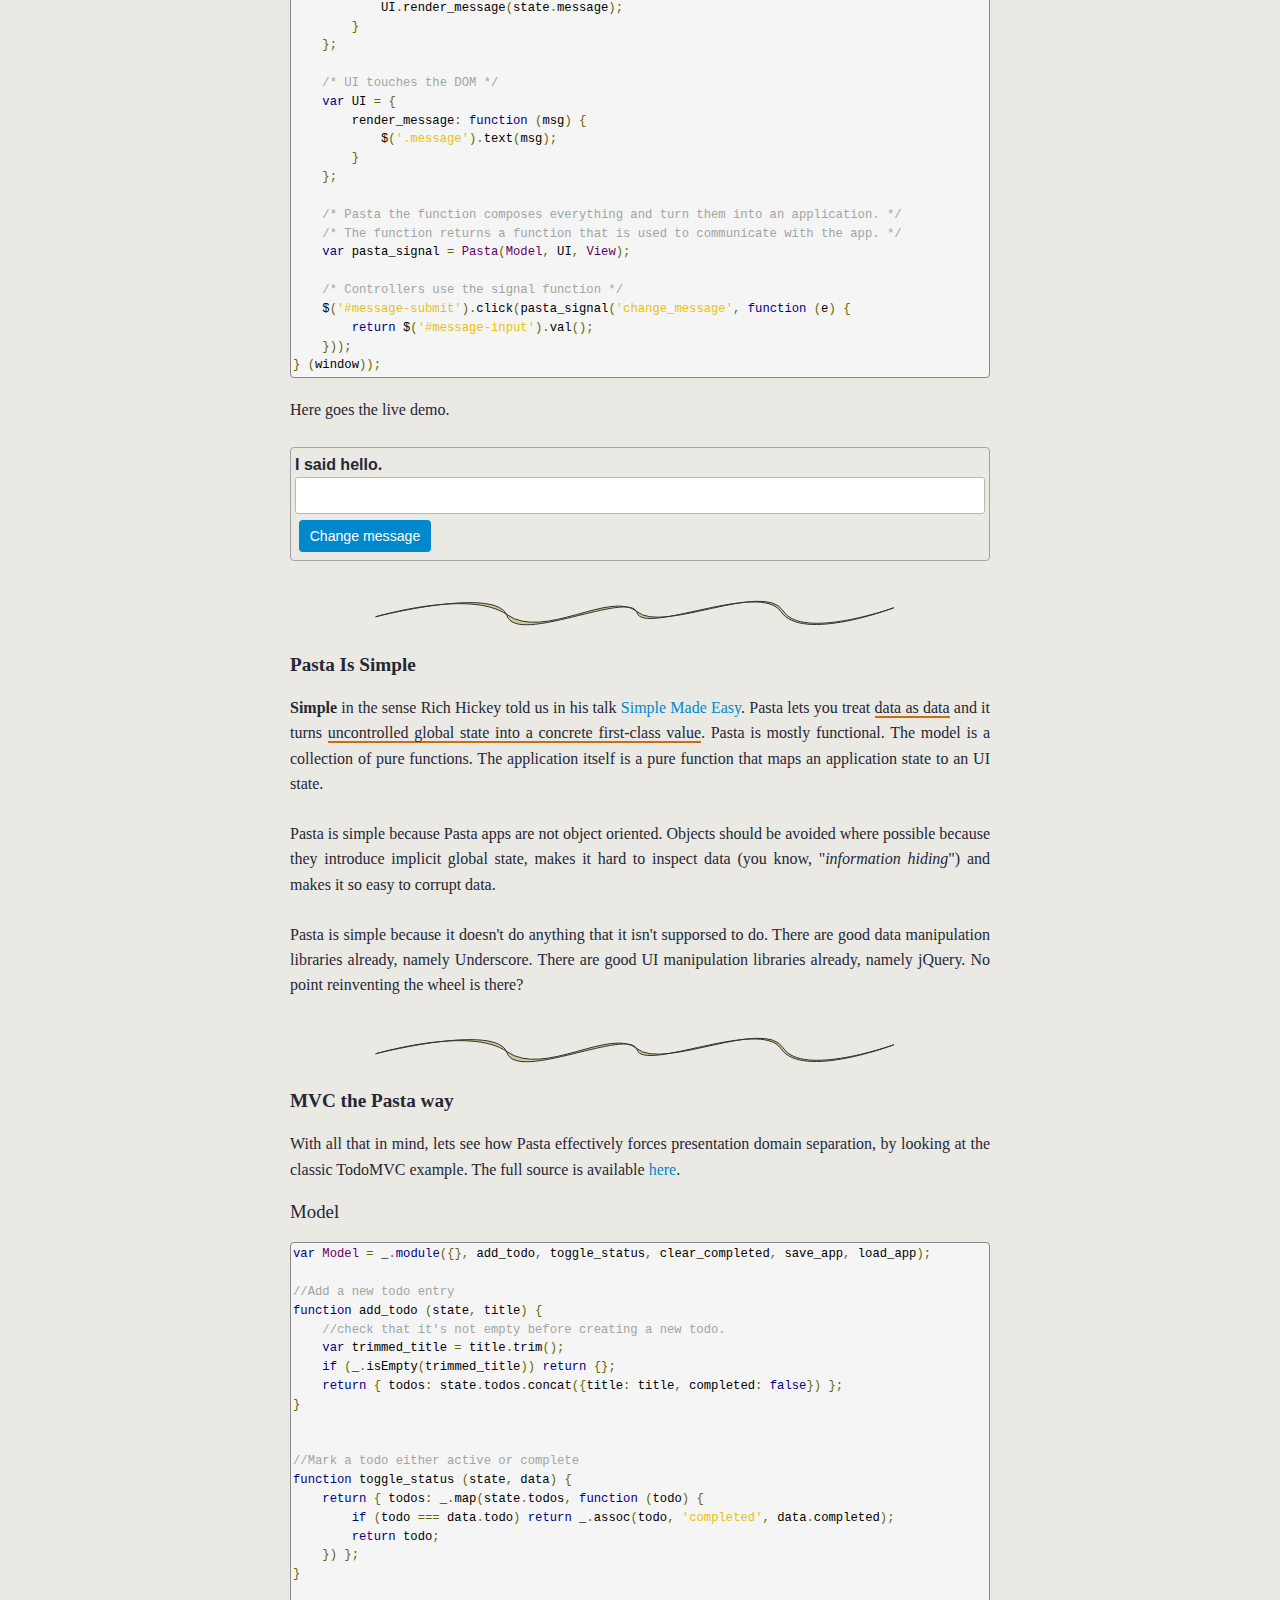
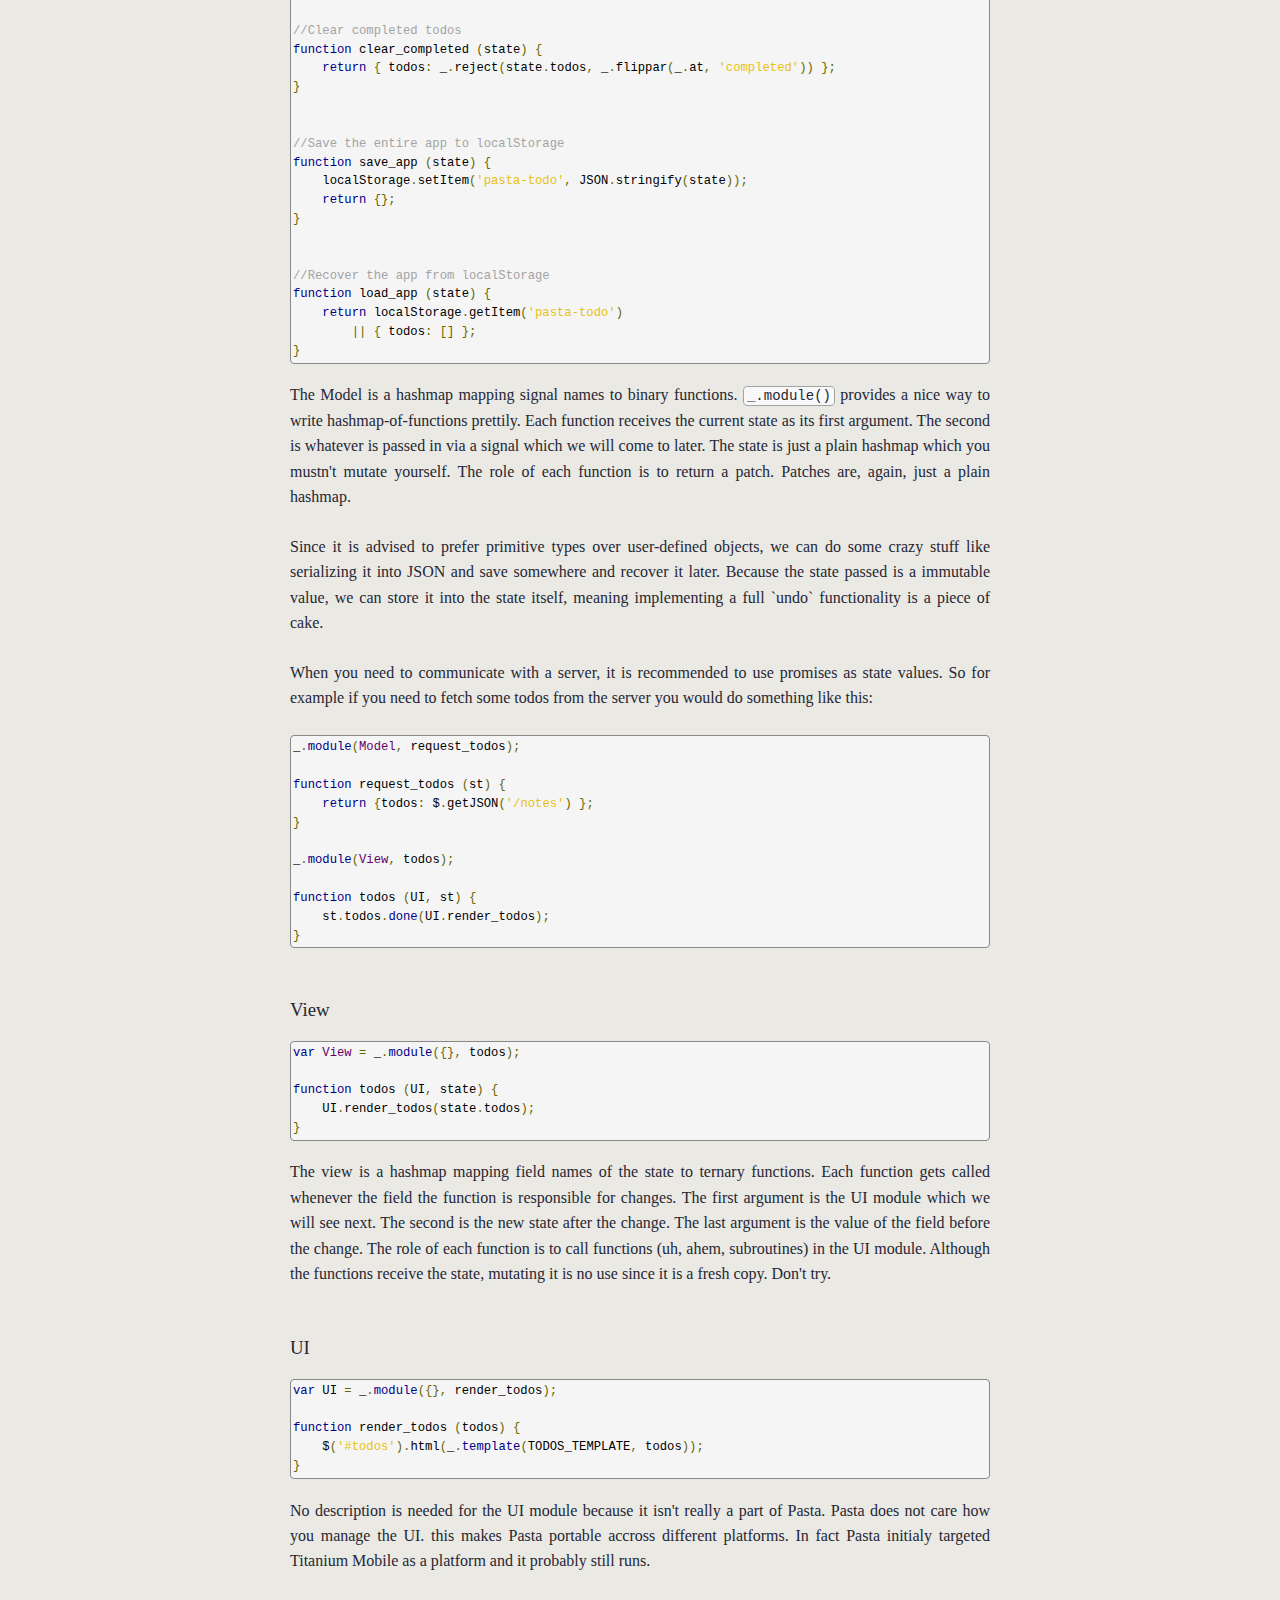
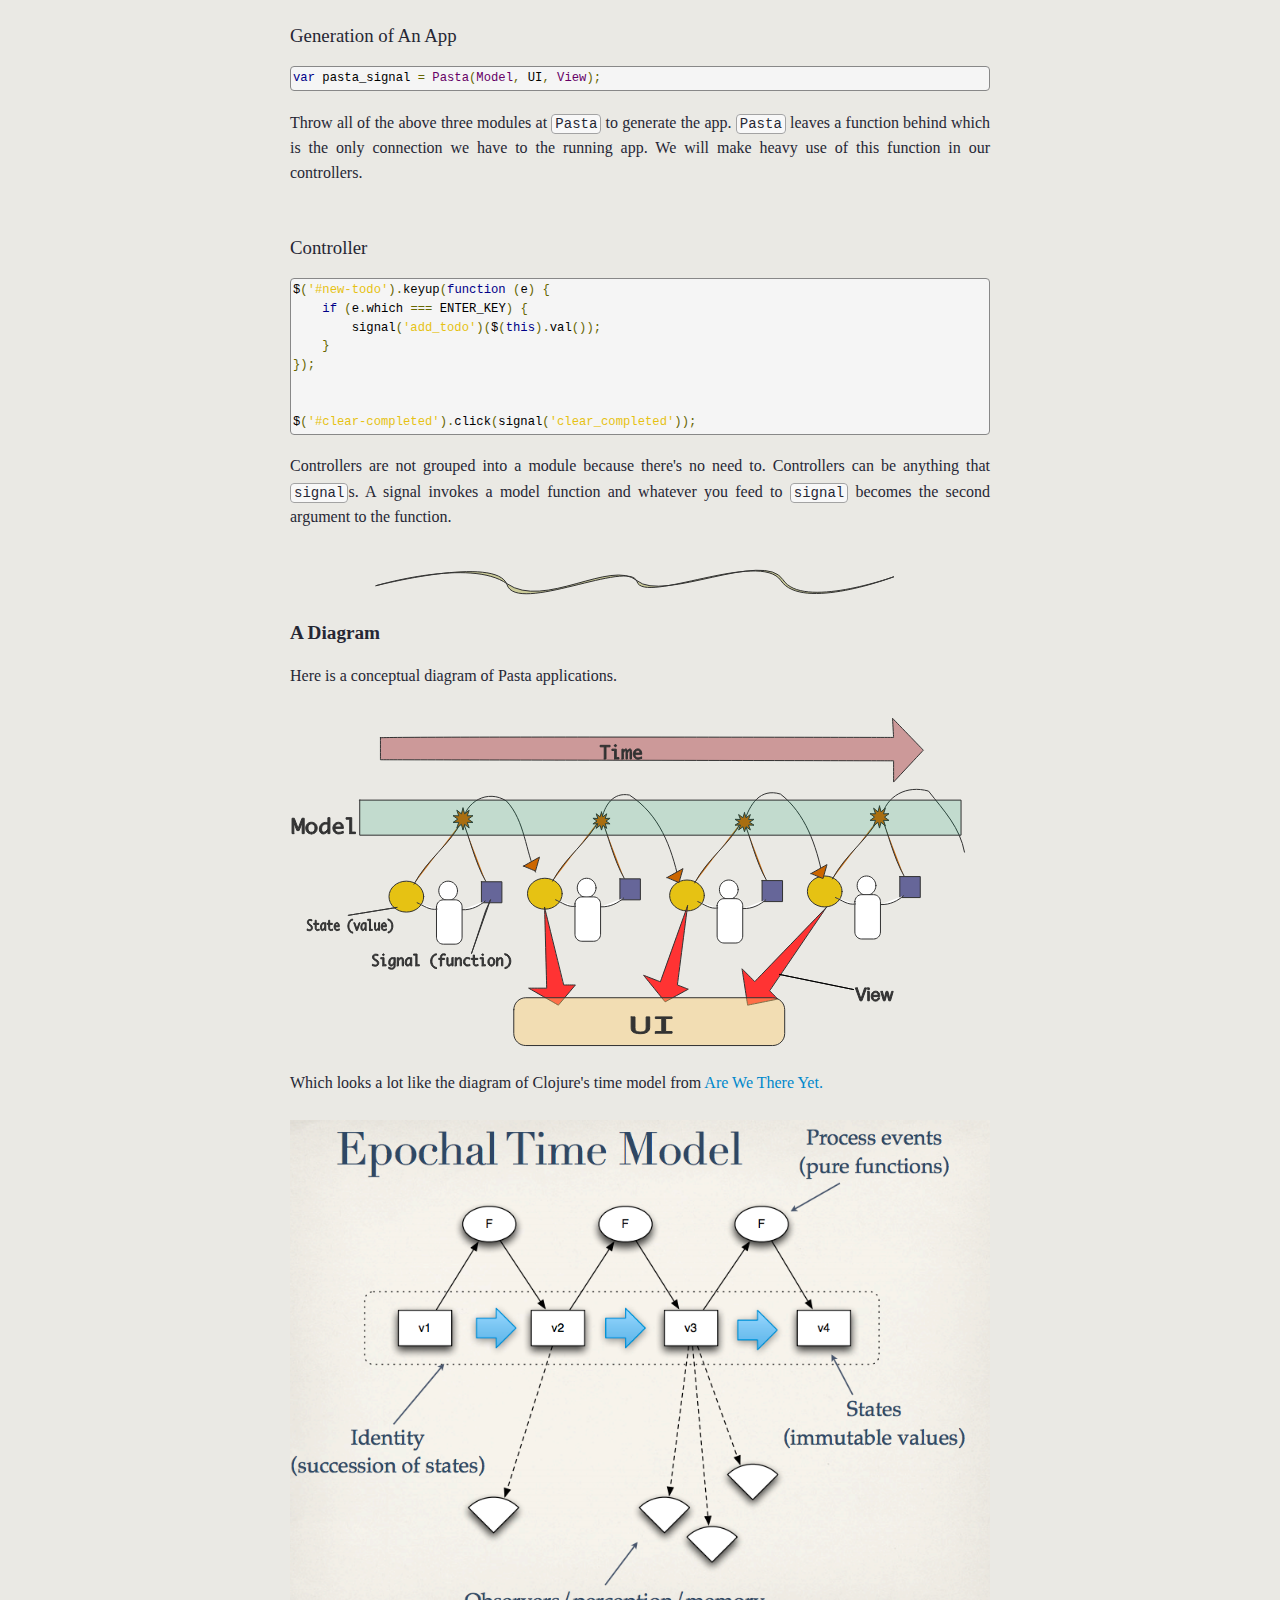
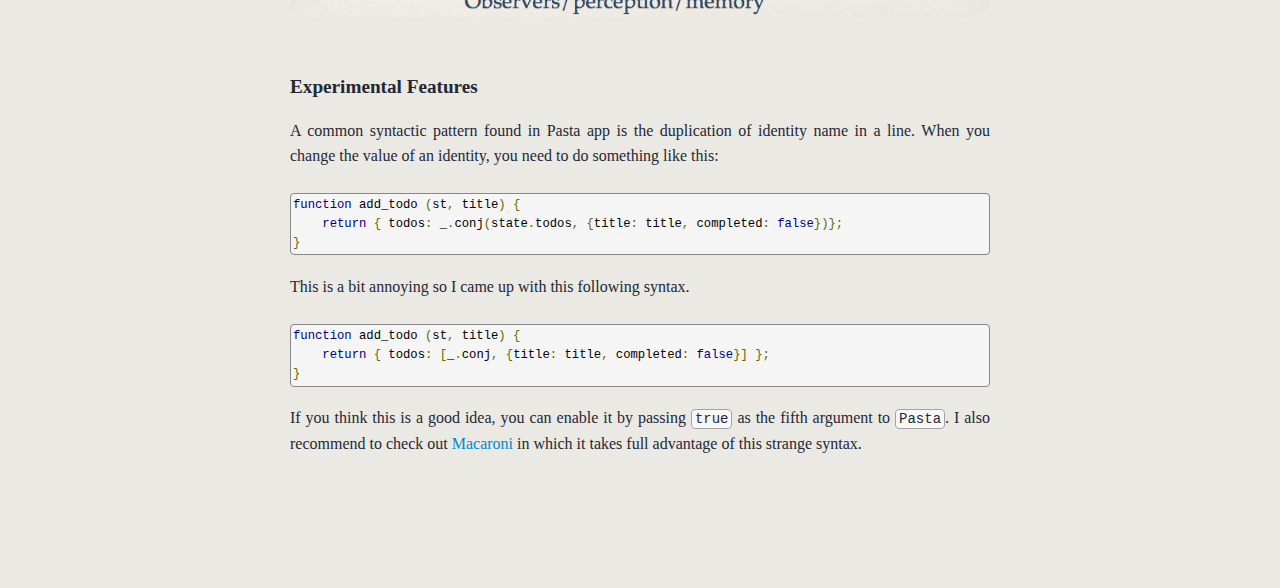
==== commit 240be9f0: "use promises as state values" ====
--- a/web/index.html
+++ b/web/index.html
@@ -120,7 +120,19 @@
     return localStorage.getItem('pasta-todo')
         || { todos: [] };
 }
-</pre><p>The Model is a hashmap mapping signal names to binary functions. <span class="code">_.module()</span> provides a nice way to write hashmap-of-functions prettily. Each function receives the current state as its first argument. The second is whatever is passed in via a signal which we will come to later. The state is just a plain hashmap which you mustn't mutate yourself. The role of each function is to return a patch. Patches are, again, just a plain hashmap.</p><p>Since it is advised to prefer primitive types over user-defined objects, we can do some crazy stuff like serializing it into JSON and save somewhere and recover it later. Because the state passed is a immutable value, we can store it into the state itself, meaning implementing a full `undo` functionality is a piece of cake.</p></section><section><h3>View</h3><pre class="prettyprint">
+</pre><p>The Model is a hashmap mapping signal names to binary functions. <span class="code">_.module()</span> provides a nice way to write hashmap-of-functions prettily. Each function receives the current state as its first argument. The second is whatever is passed in via a signal which we will come to later. The state is just a plain hashmap which you mustn't mutate yourself. The role of each function is to return a patch. Patches are, again, just a plain hashmap.</p><p>Since it is advised to prefer primitive types over user-defined objects, we can do some crazy stuff like serializing it into JSON and save somewhere and recover it later. Because the state passed is a immutable value, we can store it into the state itself, meaning implementing a full `undo` functionality is a piece of cake.</p><p>When you need to communicate with a server, it is recommended to use promises as state values. So for example if you need to fetch some todos from the server you would do something like this:</p><pre class="prettyprint">
+_.module(Model, request_todos);
+
+function request_todos (st) {
+    return {todos: $.getJSON('/notes') };
+}
+
+_.module(View, todos);
+
+function todos (UI, st) {
+    st.todos.done(UI.render_todos);
+}
+</pre></section><section><h3>View</h3><pre class="prettyprint">
 var View = _.module({}, todos);
 
 function todos (UI, state) {
@@ -254,6 +266,20 @@
 function load_app (state) {
     return localStorage.getItem('pasta-todo')
         || { todos: [] };
+}
+&quot;)
+
+(def code-model-server-js &quot;
+_.module(Model, request_todos);
+
+function request_todos (st) {
+    return {todos: $.getJSON('/notes') };
+}
+
+_.module(View, todos);
+
+function todos (UI, st) {
+    st.todos.done(UI.render_todos);
 }
 &quot;)
 
@@ -352,7 +378,9 @@
       [:h3 &quot;Model&quot;]
       [:pre.prettyprint code-model-js]
       [:p &quot;The Model is a hashmap mapping signal names to binary functions. &quot; [:span.code &quot;_.module()&quot;] &quot; provides a nice way to write hashmap-of-functions prettily. Each function receives the current state as its first argument. The second is whatever is passed in via a signal which we will come to later. The state is just a plain hashmap which you mustn't mutate yourself. The role of each function is to return a patch. Patches are, again, just a plain hashmap.&quot;]
-      [:p &quot;Since it is advised to prefer primitive types over user-defined objects, we can do some crazy stuff like serializing it into JSON and save somewhere and recover it later. Because the state passed is a immutable value, we can store it into the state itself, meaning implementing a full `undo` functionality is a piece of cake.&quot;]]
+      [:p &quot;Since it is advised to prefer primitive types over user-defined objects, we can do some crazy stuff like serializing it into JSON and save somewhere and recover it later. Because the state passed is a immutable value, we can store it into the state itself, meaning implementing a full `undo` functionality is a piece of cake.&quot;]
+      [:p &quot;When you need to communicate with a server, it is recommended to use promises as state values. So for example if you need to fetch some todos from the server you would do something like this:&quot;]
+      [:pre.prettyprint code-model-server-js]]
      [:section
       [:h3 &quot;View&quot;]
       [:pre.prettyprint code-view-js]
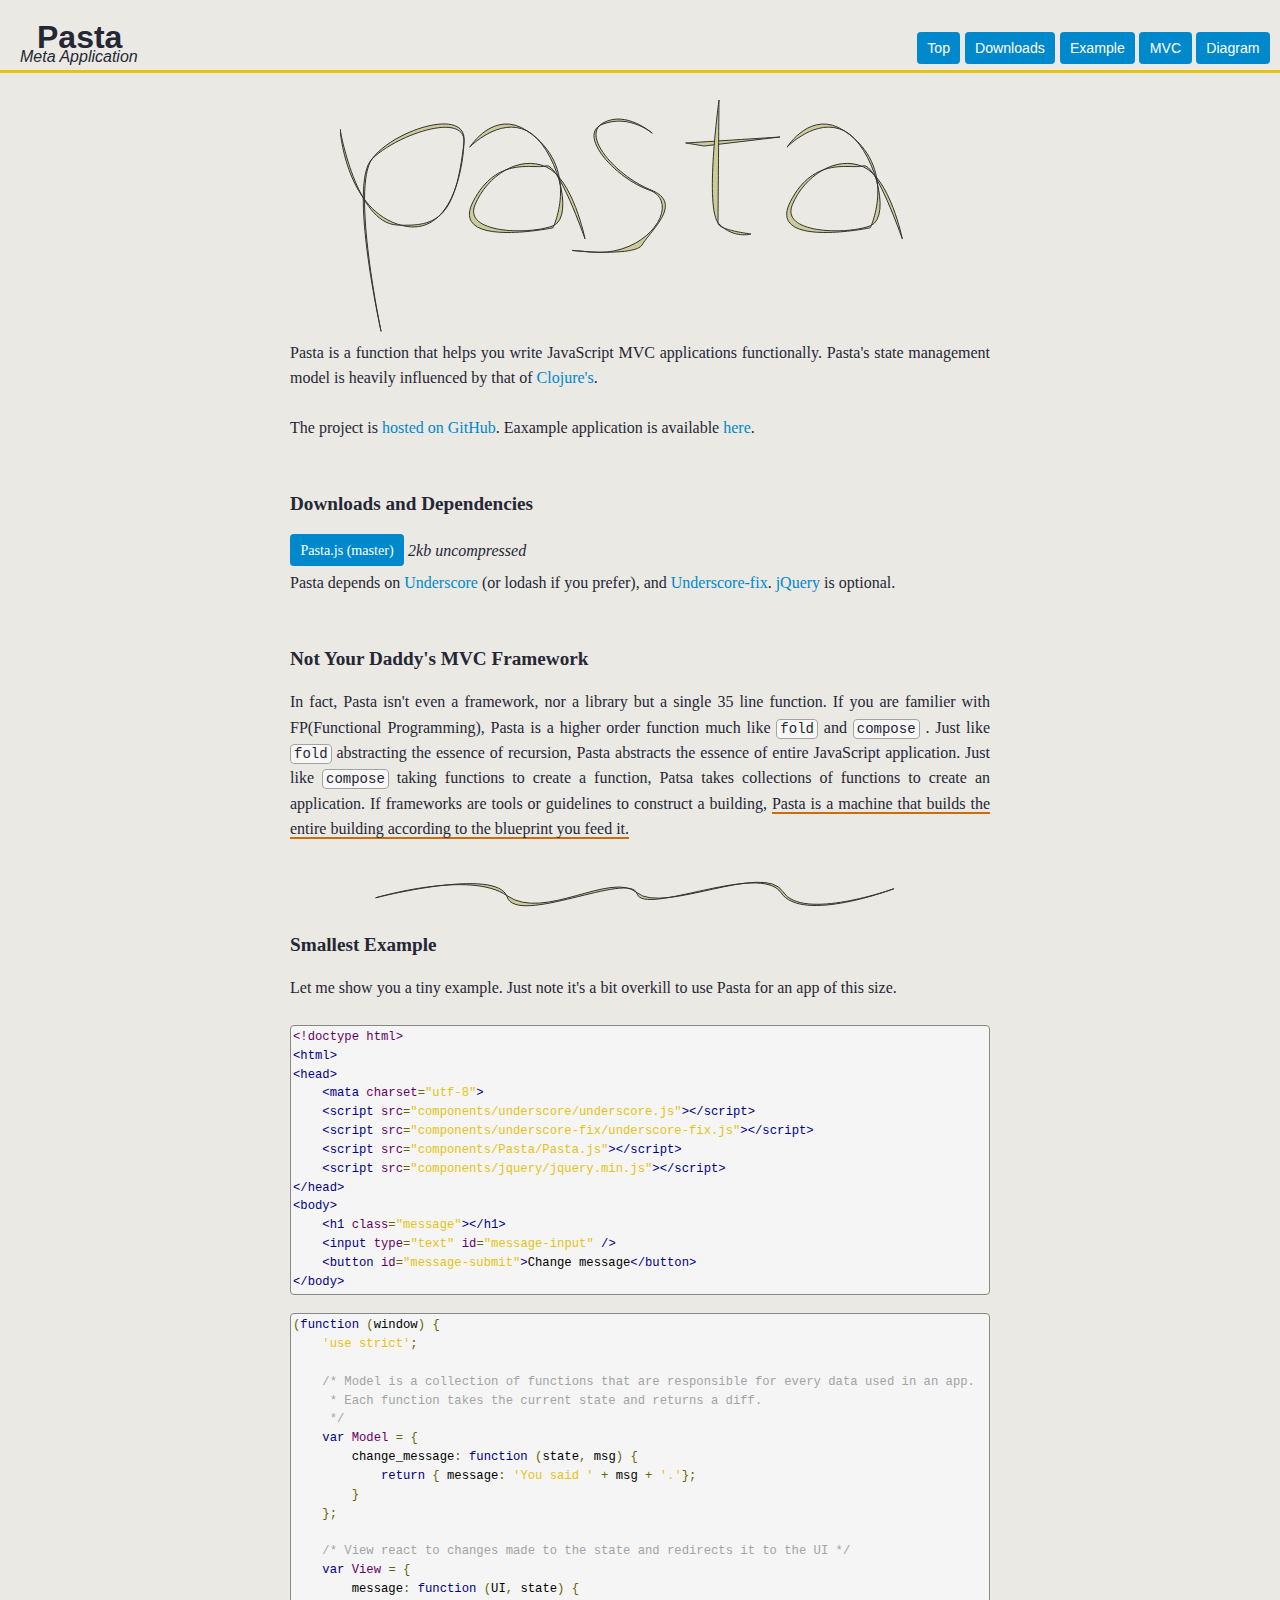
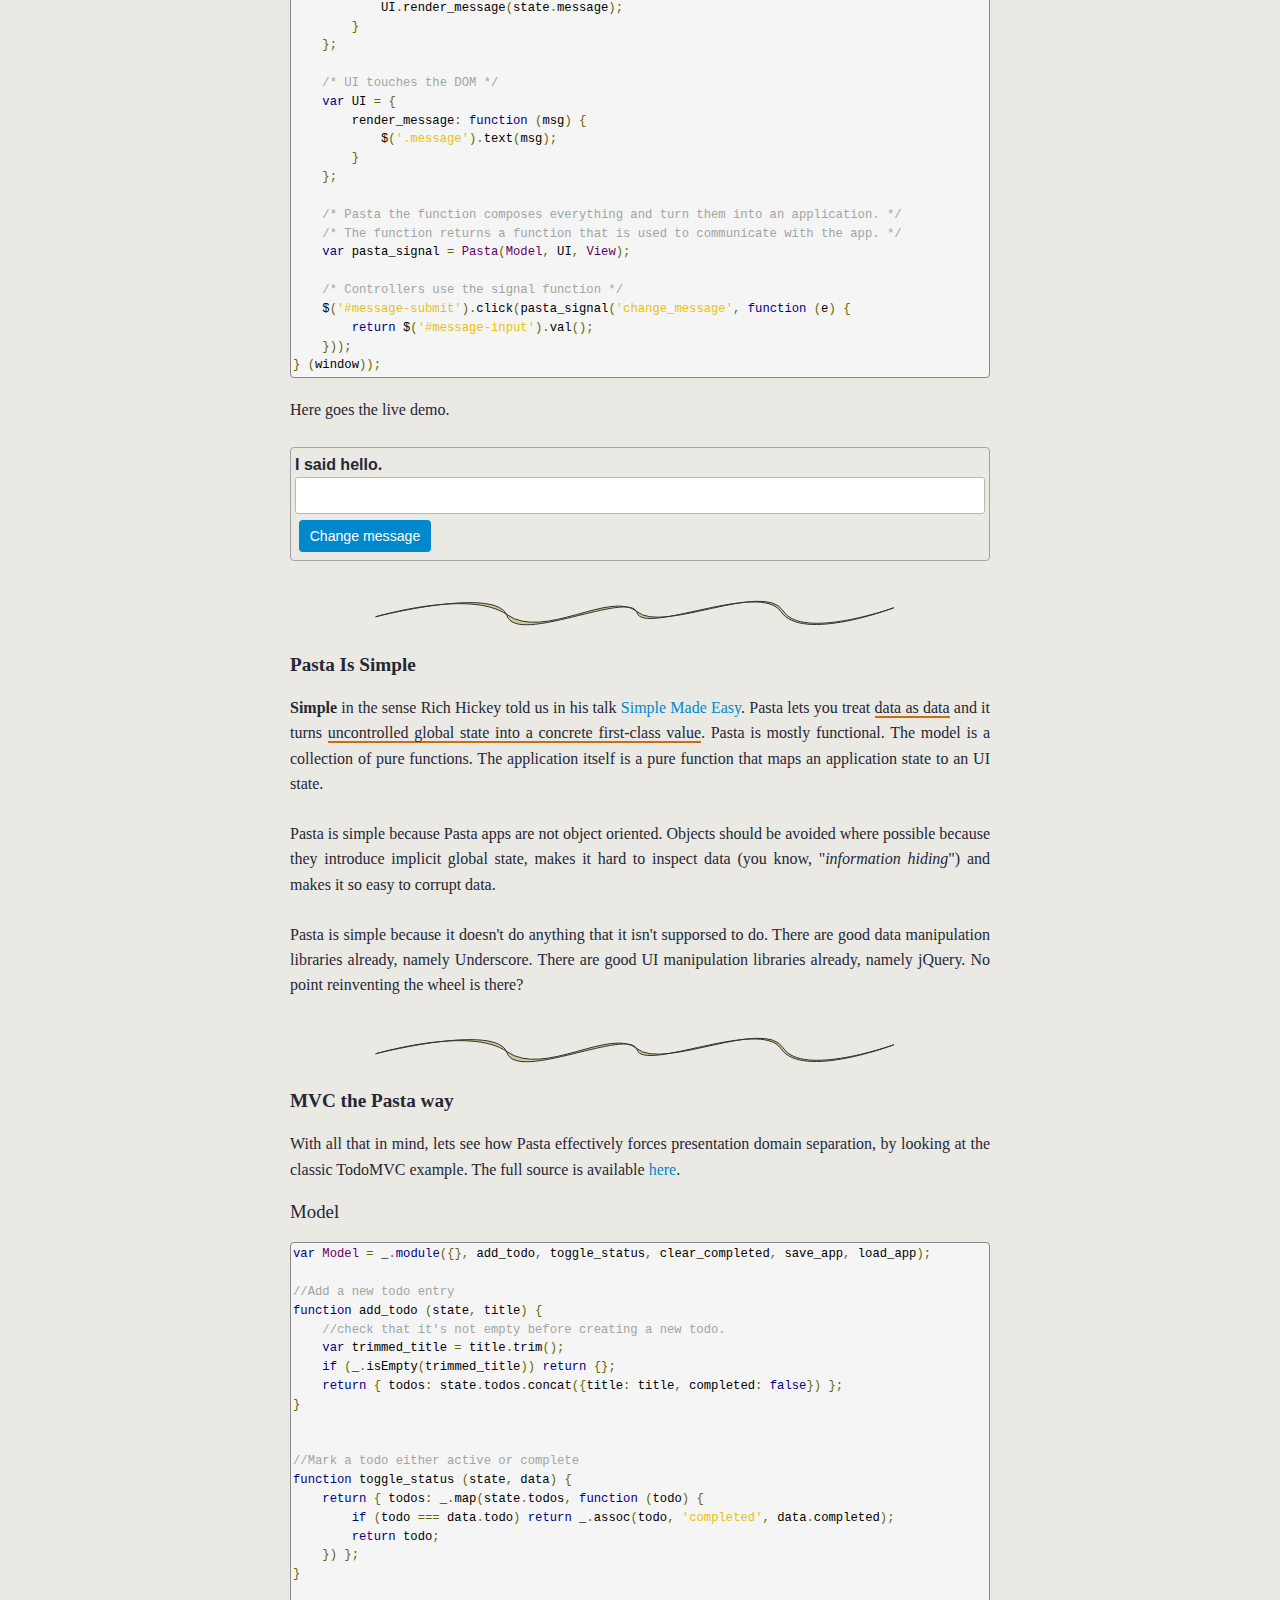
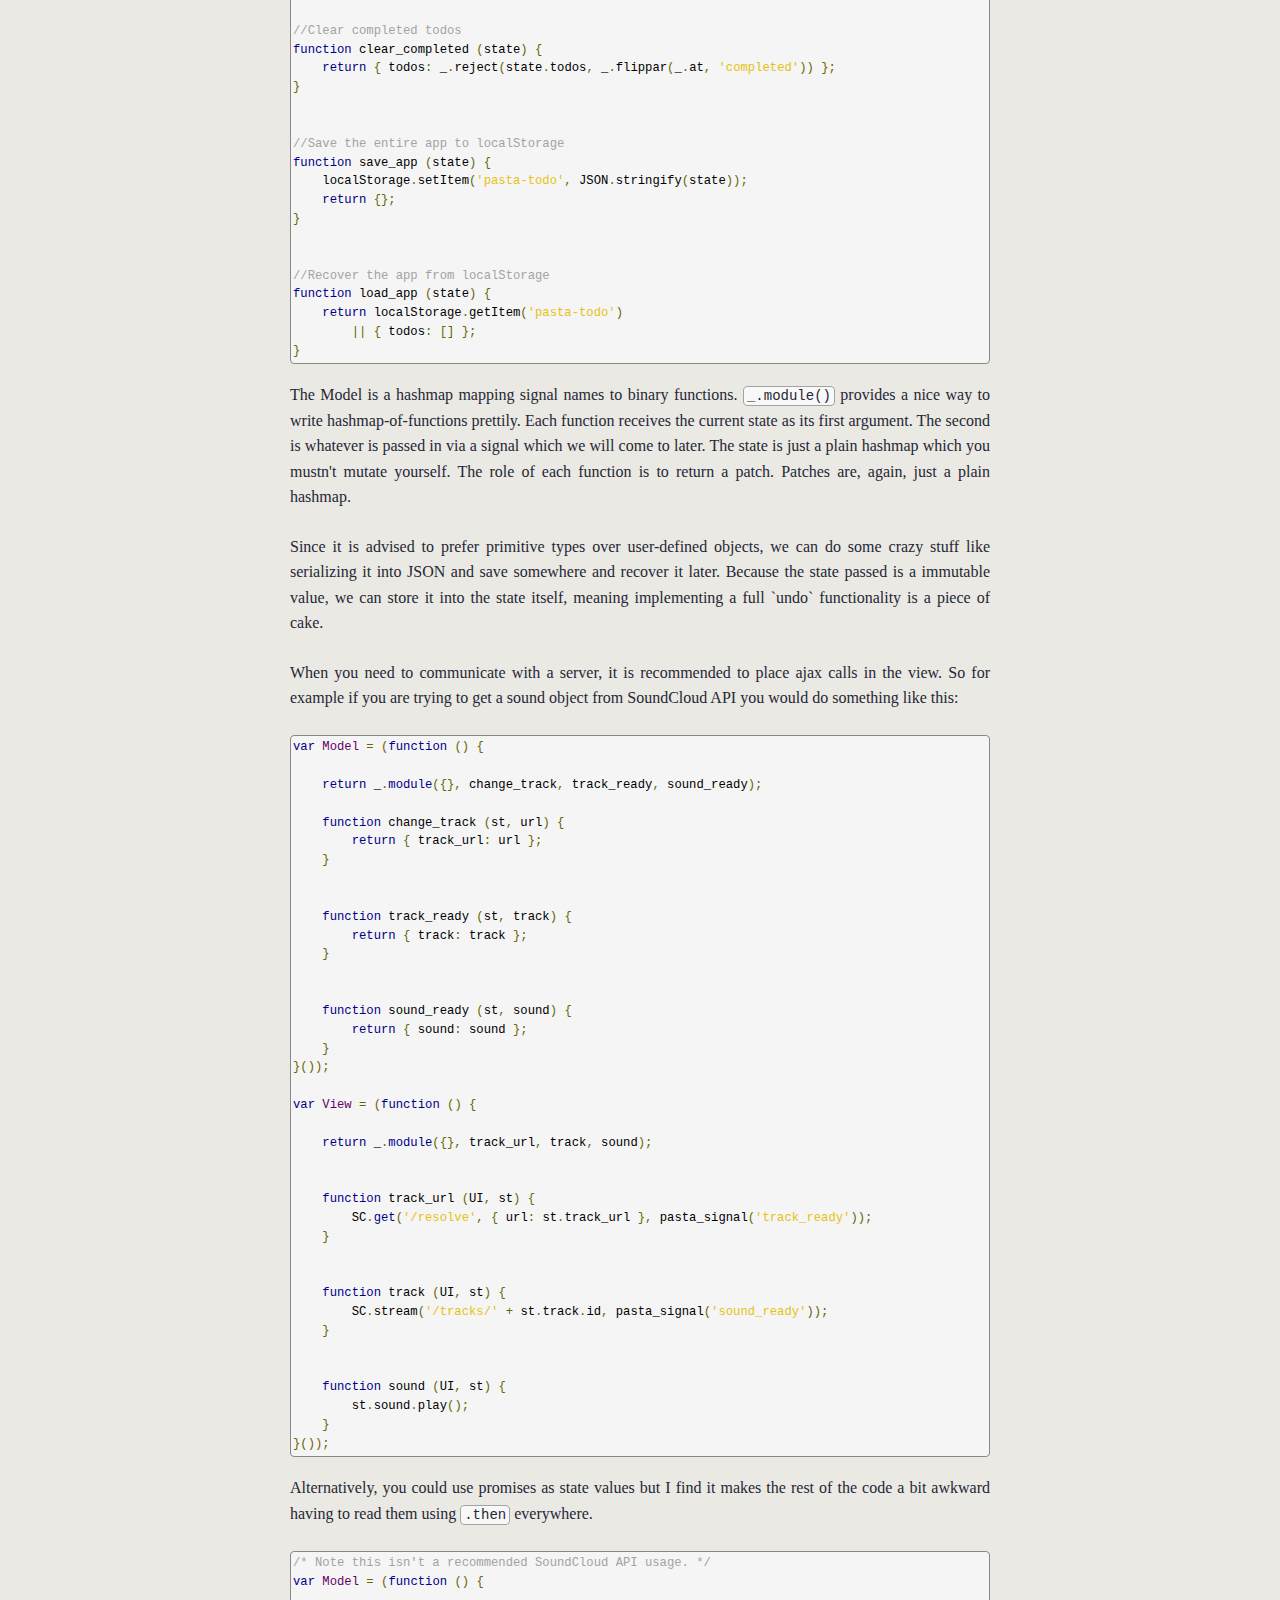
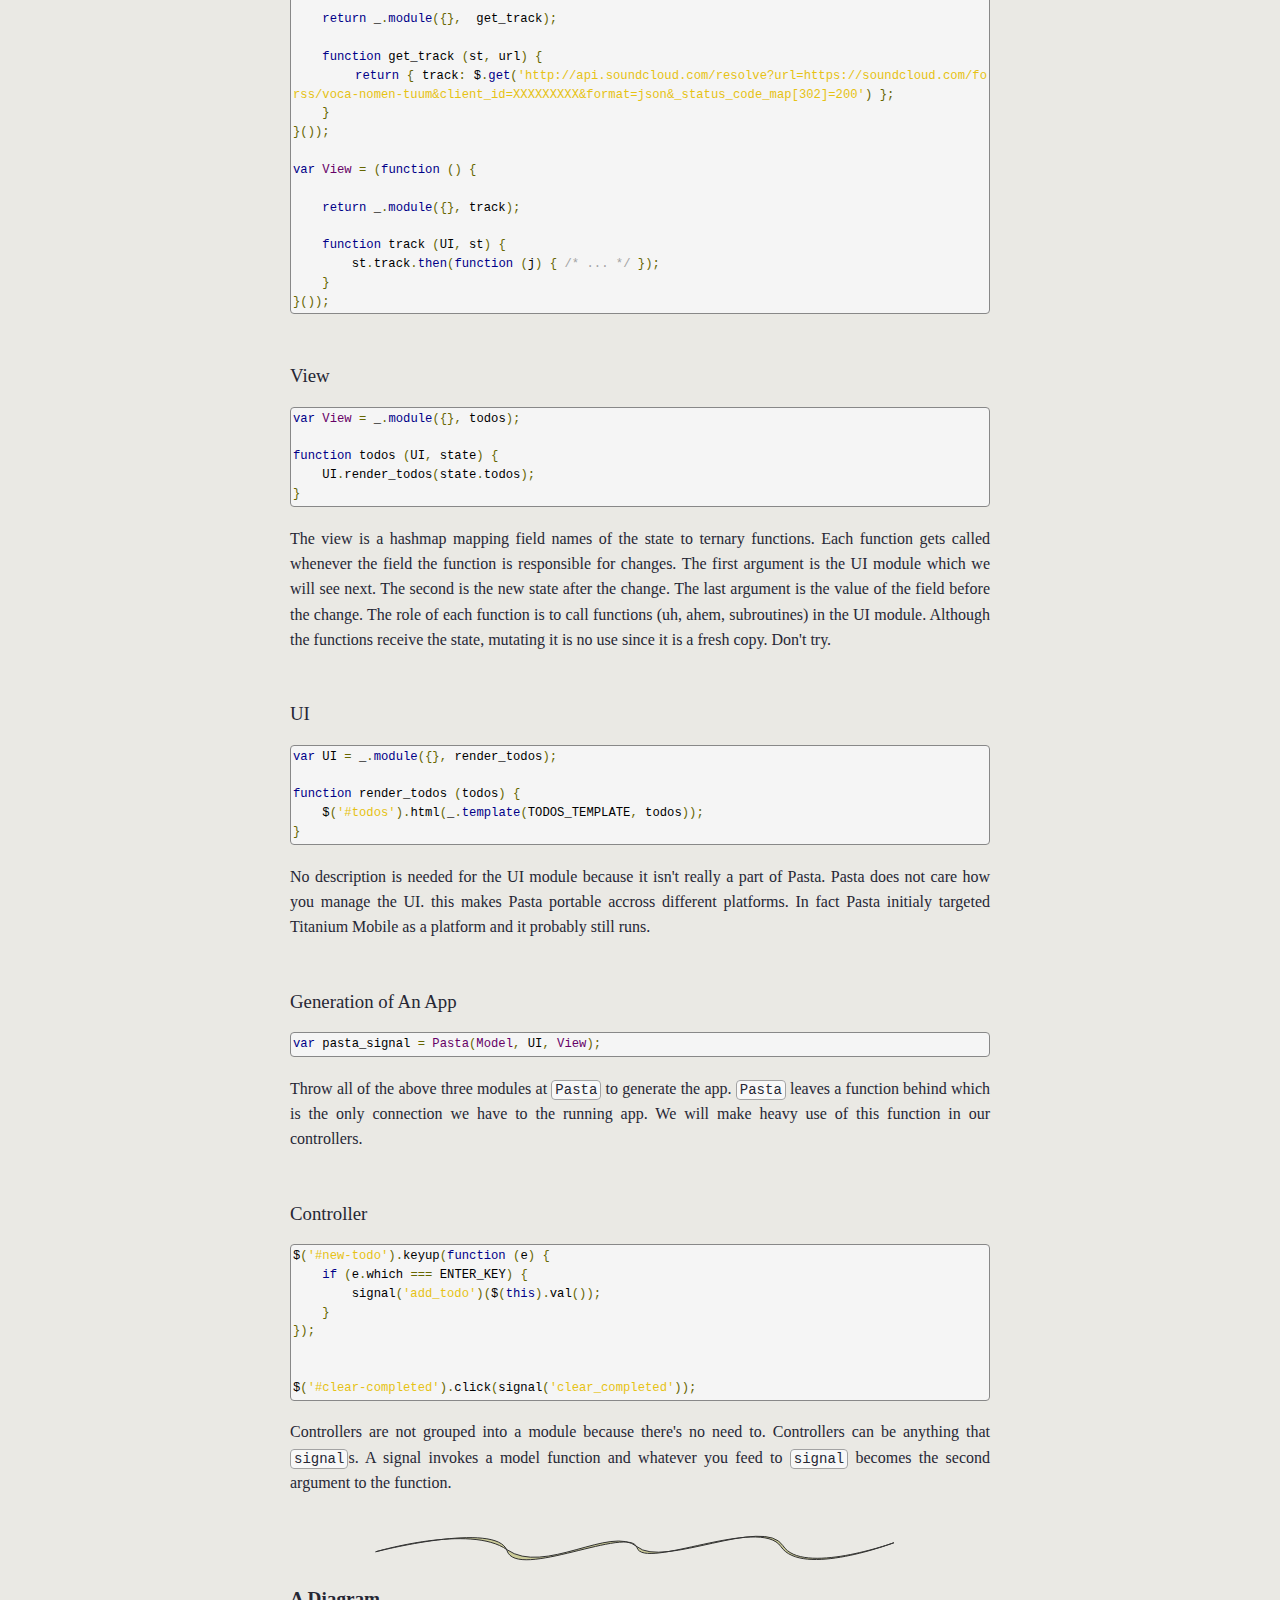
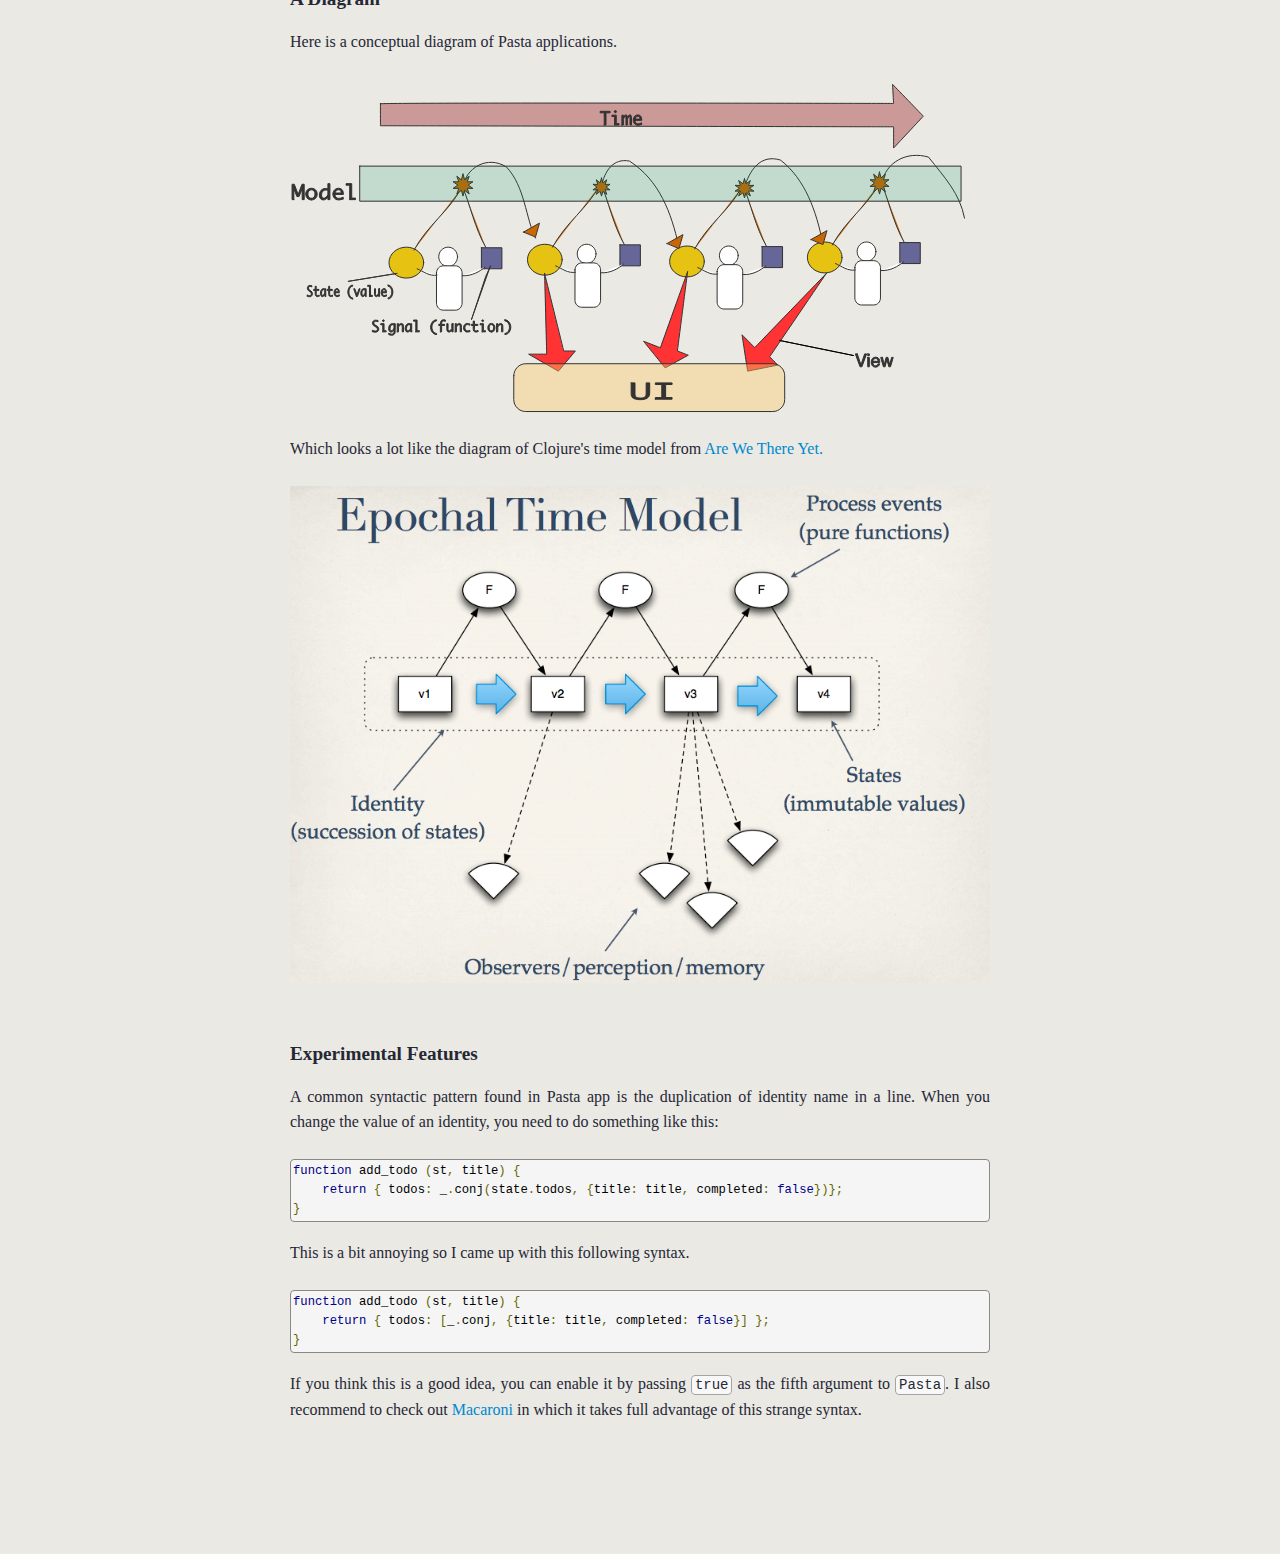
==== commit b9042248: "vvv" ====
--- a/web/index.html
+++ b/web/index.html
@@ -120,18 +120,64 @@
     return localStorage.getItem('pasta-todo')
         || { todos: [] };
 }
-</pre><p>The Model is a hashmap mapping signal names to binary functions. <span class="code">_.module()</span> provides a nice way to write hashmap-of-functions prettily. Each function receives the current state as its first argument. The second is whatever is passed in via a signal which we will come to later. The state is just a plain hashmap which you mustn't mutate yourself. The role of each function is to return a patch. Patches are, again, just a plain hashmap.</p><p>Since it is advised to prefer primitive types over user-defined objects, we can do some crazy stuff like serializing it into JSON and save somewhere and recover it later. Because the state passed is a immutable value, we can store it into the state itself, meaning implementing a full `undo` functionality is a piece of cake.</p><p>When you need to communicate with a server, it is recommended to use promises as state values. So for example if you need to fetch some todos from the server you would do something like this:</p><pre class="prettyprint">
-_.module(Model, request_todos);
-
-function request_todos (st) {
-    return {todos: $.getJSON('/notes') };
-}
-
-_.module(View, todos);
-
-function todos (UI, st) {
-    st.todos.done(UI.render_todos);
-}
+</pre><p>The Model is a hashmap mapping signal names to binary functions. <span class="code">_.module()</span> provides a nice way to write hashmap-of-functions prettily. Each function receives the current state as its first argument. The second is whatever is passed in via a signal which we will come to later. The state is just a plain hashmap which you mustn't mutate yourself. The role of each function is to return a patch. Patches are, again, just a plain hashmap.</p><p>Since it is advised to prefer primitive types over user-defined objects, we can do some crazy stuff like serializing it into JSON and save somewhere and recover it later. Because the state passed is a immutable value, we can store it into the state itself, meaning implementing a full `undo` functionality is a piece of cake.</p><p>When you need to communicate with a server, it is recommended to place ajax calls in the view. So for example if you are trying to get a sound object from SoundCloud API you would do something like this:</p><pre class="prettyprint">
+var Model = (function () {
+
+    return _.module({}, change_track, track_ready, sound_ready);
+
+    function change_track (st, url) {
+        return { track_url: url };
+    }
+
+
+    function track_ready (st, track) {
+        return { track: track };
+    }
+
+
+    function sound_ready (st, sound) {
+        return { sound: sound };
+    }
+}());
+
+var View = (function () {
+
+    return _.module({}, track_url, track, sound);
+
+
+    function track_url (UI, st) {
+        SC.get('/resolve', { url: st.track_url }, pasta_signal('track_ready'));
+    }
+
+
+    function track (UI, st) {
+        SC.stream('/tracks/' + st.track.id, pasta_signal('sound_ready'));
+    }
+
+
+    function sound (UI, st) {
+        st.sound.play();
+    }
+}());
+</pre><p>Alternatively, you could use promises as state values  but I find it makes the rest of the code a bit awkward having to read them using <span class="code">.then</span> everywhere.</p><pre class="prettyprint">
+/* Note this isn't a recommended SoundCloud API usage. */
+var Model = (function () {
+
+    return _.module({},  get_track);
+
+    function get_track (st, url) {
+        return { track: $.get('http://api.soundcloud.com/resolve?url=https://soundcloud.com/forss/voca-nomen-tuum&client_id=XXXXXXXXX&format=json&_status_code_map[302]=200') };
+    }
+}());
+
+var View = (function () {
+
+    return _.module({}, track);
+
+    function track (UI, st) {
+        st.track.then(function (j) { /* ... */ });
+    }
+}());
 </pre></section><section><h3>View</h3><pre class="prettyprint">
 var View = _.module({}, todos);
 
@@ -269,18 +315,66 @@
 }
 &quot;)
 
+(def code-view-server-js &quot;
+var Model = (function () {
+
+    return _.module({}, change_track, track_ready, sound_ready);
+
+    function change_track (st, url) {
+        return { track_url: url };
+    }
+
+
+    function track_ready (st, track) {
+        return { track: track };
+    }
+
+
+    function sound_ready (st, sound) {
+        return { sound: sound };
+    }
+}());
+
+var View = (function () {
+
+    return _.module({}, track_url, track, sound);
+
+
+    function track_url (UI, st) {
+        SC.get('/resolve', { url: st.track_url }, pasta_signal('track_ready'));
+    }
+
+
+    function track (UI, st) {
+        SC.stream('/tracks/' + st.track.id, pasta_signal('sound_ready'));
+    }
+
+
+    function sound (UI, st) {
+        st.sound.play();
+    }
+}());
+&quot;)
+
 (def code-model-server-js &quot;
-_.module(Model, request_todos);
-
-function request_todos (st) {
-    return {todos: $.getJSON('/notes') };
-}
-
-_.module(View, todos);
-
-function todos (UI, st) {
-    st.todos.done(UI.render_todos);
-}
+/* Note this isn't a recommended SoundCloud API usage. */
+var Model = (function () {
+
+    return _.module({},  get_track);
+
+    function get_track (st, url) {
+        return { track: $.get('http://api.soundcloud.com/resolve?url=https://soundcloud.com/forss/voca-nomen-tuum&amp;client_id=XXXXXXXXX&amp;format=json&amp;_status_code_map[302]=200') };
+    }
+}());
+
+var View = (function () {
+
+    return _.module({}, track);
+
+    function track (UI, st) {
+        st.track.then(function (j) { /* ... */ });
+    }
+}());
 &quot;)
 
 (def code-view-js &quot;
@@ -379,7 +473,9 @@
       [:pre.prettyprint code-model-js]
       [:p &quot;The Model is a hashmap mapping signal names to binary functions. &quot; [:span.code &quot;_.module()&quot;] &quot; provides a nice way to write hashmap-of-functions prettily. Each function receives the current state as its first argument. The second is whatever is passed in via a signal which we will come to later. The state is just a plain hashmap which you mustn't mutate yourself. The role of each function is to return a patch. Patches are, again, just a plain hashmap.&quot;]
       [:p &quot;Since it is advised to prefer primitive types over user-defined objects, we can do some crazy stuff like serializing it into JSON and save somewhere and recover it later. Because the state passed is a immutable value, we can store it into the state itself, meaning implementing a full `undo` functionality is a piece of cake.&quot;]
-      [:p &quot;When you need to communicate with a server, it is recommended to use promises as state values. So for example if you need to fetch some todos from the server you would do something like this:&quot;]
+      [:p &quot;When you need to communicate with a server, it is recommended to place ajax calls in the view. So for example if you are trying to get a sound object from SoundCloud API you would do something like this:&quot;]
+      [:pre.prettyprint code-view-server-js]
+      [:p &quot;Alternatively, you could use promises as state values  but I find it makes the rest of the code a bit awkward having to read them using &quot; [:span.code &quot;.then&quot;] &quot; everywhere.&quot;]
       [:pre.prettyprint code-model-server-js]]
      [:section
       [:h3 &quot;View&quot;]
